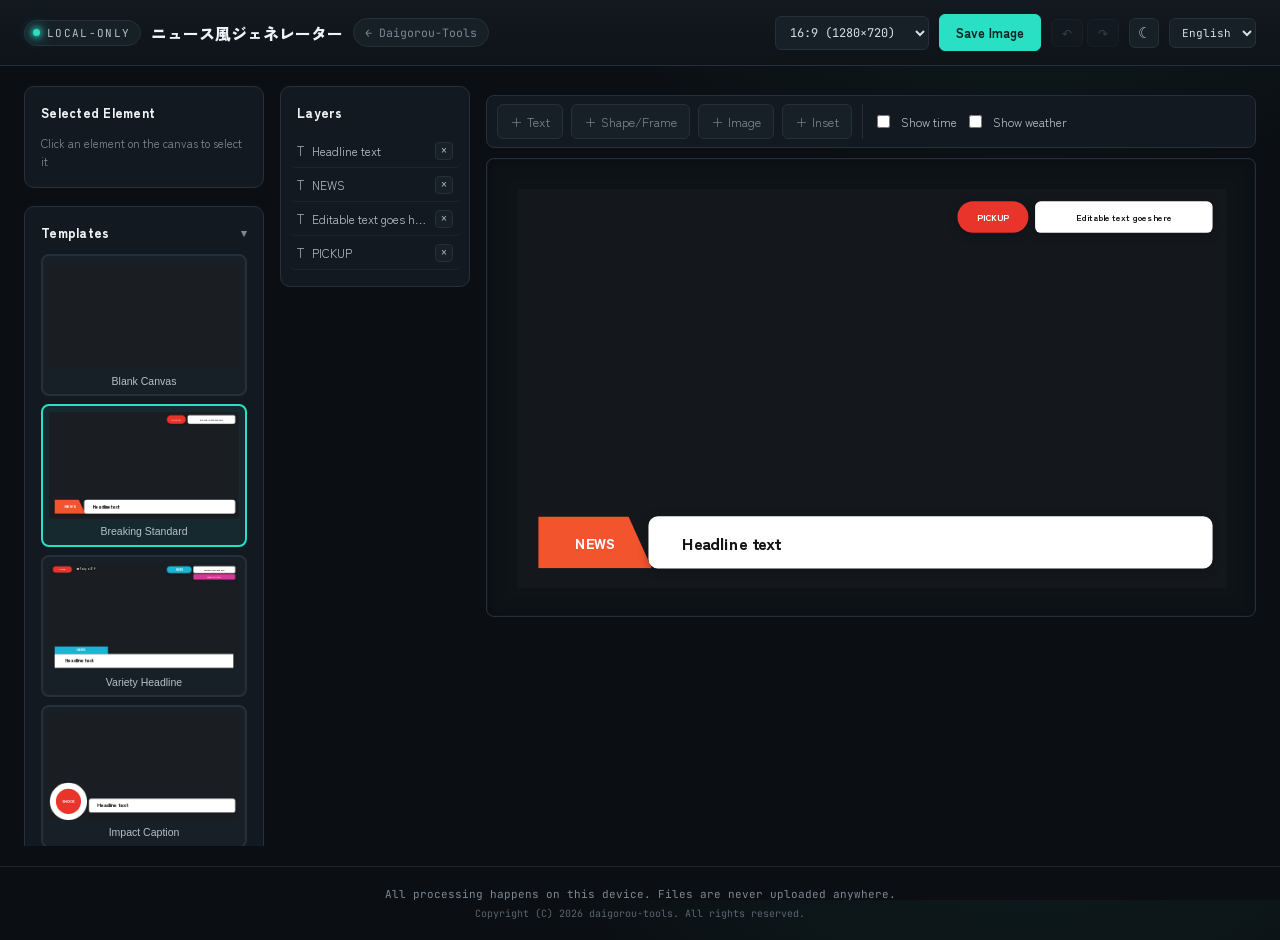
==== index.html @ 581f477f "Add files via upload" ====
<!DOCTYPE html>
<html lang="ja">
<head>
<meta charset="UTF-8">
<meta name="viewport" content="width=device-width, initial-scale=1.0">
<title data-i18n="page_title">ニュース風ジェネレーター — NewsGen</title>
<link rel="icon" type="image/png" href="favicon.png">
<script>
  (function(){
    try{
      var t = localStorage.getItem('newsgen-theme');
      document.documentElement.setAttribute('data-theme', (t === 'light') ? 'light' : 'dark');
    }catch(e){}
  })();
</script>
<link rel="preconnect" href="https://fonts.googleapis.com">
<link rel="preconnect" href="https://fonts.gstatic.com" crossorigin>
<link href="https://fonts.googleapis.com/css2?family=JetBrains+Mono:wght@400;500;700;900&family=Zen+Kaku+Gothic+New:wght@400;500;700;900&family=Noto+Serif+JP:wght@400;700;900&family=Noto+Sans+JP:wght@400;500;700;900&family=M+PLUS+1p:wght@400;700;900&family=M+PLUS+Rounded+1c:wght@400;700;900&family=Zen+Maru+Gothic:wght@400;700;900&family=BIZ+UDPGothic:wght@400;700&family=Kosugi+Maru&family=Kiwi+Maru:wght@400;500&family=Zen+Old+Mincho:wght@400;700;900&family=Zen+Antique&family=Klee+One:wght@400;600&family=Yuji+Syuku&family=Dela+Gothic+One&family=RocknRoll+One&family=Reggae+One&family=Rampart+One&family=Stick&family=Potta+One&family=Mochiy+Pop+One&family=Hachi+Maru+Pop&family=Darumadrop+One&family=Yusei+Magic&family=Yomogi&family=Train+One&family=DotGothic16&display=swap" rel="stylesheet">
<link rel="stylesheet" href="style.css">
</head>
<body>

<header class="topbar">
  <div class="brand">
    <span class="local-badge" data-i18n="local_badge">local-only</span>
    <span class="brand-name">ニュース風ジェネレーター</span>
    <a href="https://daigorou-addon.github.io/daigorou-tools/" class="back-link" data-i18n="back_to_top">← Daigorou-Tools</a>
  </div>
  <div class="toolbar">
    <select id="ratioSelect" class="ratio-select">
      <option value="16:9">16:9 (1280×720)</option>
      <option value="1:1">1:1 (1080×1080)</option>
      <option value="4:5">4:5 (1080×1350)</option>
      <option value="9:16">9:16 (1080×1920)</option>
    </select>
    <button id="downloadBtn" class="primary" data-i18n="download_btn">画像を保存</button>
    <div class="history-btns">
      <button id="undoBtn" class="ghost small" data-i18n-title="undo_title" title="元に戻す">↶</button>
      <button id="redoBtn" class="ghost small" data-i18n-title="redo_title" title="やり直す">↷</button>
    </div>
    <button id="themeToggleBtn" class="theme-toggle" data-i18n-title="theme_toggle_title" title="表示テーマを切り替え">☀</button>
    <select id="langSelect" class="lang-select">
      <option value="ja">日本語</option>
      <option value="en">English</option>
      <option value="ko">한국어</option>
      <option value="zh-CN">简体中文</option>
      <option value="zh-TW">繁體中文</option>
      <option value="es">Español</option>
    </select>
  </div>
</header>

<main>
  <aside class="col-tools" id="propPanel">

    <section class="panel-block props-block">
      <h2 data-i18n="prop_heading">選択中の要素</h2>
      <div id="propEmpty" class="hint" data-i18n="prop_empty">キャンバス上の要素をクリックして選択してください</div>

      <div id="propText" class="prop-group" style="display:none;">
        <div class="field">
          <label data-i18n="prop_font">フォント</label>
          <select id="propFontFamily">
            <option value="sans" data-i18n="font_sans">ゴシック</option>
            <option value="serif" data-i18n="font_serif">明朝</option>
            <option value="mono" data-i18n="font_mono">モノスペース</option>
            <option value="notosans">Noto Sans JP</option>
            <option value="mplus1p">M PLUS 1p</option>
            <option value="mplusround">M PLUS Rounded 1c（丸ゴシック）</option>
            <option value="zenmaru">Zen 丸ゴシック</option>
            <option value="bizudp">BIZ UDPゴシック</option>
            <option value="kosugimaru">小杉丸ゴシック</option>
            <option value="kiwimaru">キウイ丸</option>
            <option value="zenoldmin">Zen オールド明朝</option>
            <option value="zenantique">Zen アンティーク</option>
            <option value="kleeone">クレー One（手書き風）</option>
            <option value="yujisyuku">游字 粛（筆書体）</option>
            <option value="dela">デラゴシック One（極太）</option>
            <option value="rocknroll">ロックンロール One</option>
            <option value="reggae">レゲエ One</option>
            <option value="rampart">ランパート One（立体）</option>
            <option value="stick">スティック（ロボット風）</option>
            <option value="potta">ポッタ One（ポップ）</option>
            <option value="mochiy">モーチィ ポップ One</option>
            <option value="hachimaru">はちまるポップ</option>
            <option value="darumadrop">だるまドロップ One</option>
            <option value="yusei">油性マジック</option>
            <option value="yomogi">よもぎ（手書き）</option>
            <option value="trainone">トレイン One</option>
            <option value="dotgothic">ドットゴシック16</option>
          </select>
        </div>
        <div class="row2">
          <div class="field">
            <label data-i18n="prop_size">文字サイズ</label>
            <input type="number" id="propFontSize" min="8" max="300" step="1">
          </div>
          <div class="field">
            <label data-i18n="prop_weight">太さ</label>
            <select id="propWeight">
              <option value="400" data-i18n="weight_normal">標準</option>
              <option value="700" data-i18n="weight_bold">太字</option>
              <option value="900" data-i18n="weight_black">極太</option>
            </select>
          </div>
        </div>
        <div class="row2">
          <div class="field">
            <label data-i18n="prop_color">文字色</label>
            <input type="color" id="propColor">
          </div>
          <div class="field">
            <label data-i18n="prop_align">配置</label>
            <select id="propAlign">
              <option value="left" data-i18n="align_left">左</option>
              <option value="center" data-i18n="align_center">中央</option>
              <option value="right" data-i18n="align_right">右</option>
            </select>
          </div>
        </div>
        <div class="field">
          <label data-i18n="prop_frame_shape">枠の形</label>
          <select id="propFrameShape">
            <option value="none" data-i18n="frame_none">なし</option>
            <option value="rect" data-i18n="frame_rect">四角</option>
            <option value="rounded" data-i18n="frame_rounded">角丸</option>
            <option value="pill" data-i18n="frame_pill">ピル型</option>
            <option value="circle" data-i18n="frame_circle">丸（円形）</option>
            <option value="parallelogram-right" data-i18n="frame_para_r">平行四辺形（右）</option>
            <option value="parallelogram-left" data-i18n="frame_para_l">平行四辺形（左）</option>
            <option value="diagonal" data-i18n="frame_diagonal">両斜めカット</option>
            <option value="ribbon" data-i18n="frame_ribbon">リボン（旗型）</option>
            <option value="underline" data-i18n="frame_underline">下線バー</option>
          </select>
        </div>
        <div class="row2">
          <div class="field">
            <label data-i18n="prop_frame_color">枠の色</label>
            <input type="color" id="propFrameColor">
          </div>
          <div class="field">
            <label data-i18n="prop_frame_opacity">不透明度</label>
            <input type="range" id="propFrameOpacity" min="0" max="100" step="1">
          </div>
        </div>
        <label class="checkbox-row">
          <input type="checkbox" id="propBorder">
          <span data-i18n="prop_border">外枠線をつける</span>
        </label>
        <div class="row2">
          <div class="field" id="propBorderColorField">
            <label data-i18n="prop_border_color">外枠線の色</label>
            <input type="color" id="propBorderColor" value="#141414">
          </div>
          <div class="field" id="propBorderWidthField">
            <label data-i18n="prop_border_width">外枠線の太さ</label>
            <input type="range" id="propBorderWidth" min="1" max="30" step="1" value="4">
          </div>
        </div>
        <label class="checkbox-row">
          <input type="checkbox" id="propOutline">
          <span data-i18n="prop_outline">文字に縁取り（字幕風）</span>
        </label>
      </div>

      <div id="propImage" class="prop-group" style="display:none;">
        <div class="add-row">
          <button class="ghost small" id="propImgFront" data-i18n="prop_bring_front">前面へ</button>
          <button class="ghost small" id="propImgBack" data-i18n="prop_send_back">背面へ</button>
        </div>
      </div>

      <div id="propWipe" class="prop-group" style="display:none;">
        <div class="field">
          <label data-i18n="prop_wipe_shape">ワイプの形</label>
          <select id="propWipeShape">
            <option value="circle" data-i18n="wipe_circle">◯ 丸</option>
            <option value="square" data-i18n="wipe_square">□ 四角</option>
          </select>
        </div>
        <div class="row2">
          <div class="field">
            <label data-i18n="prop_frame_color">枠の色</label>
            <input type="color" id="propWipeColor" value="#ffffff">
          </div>
          <div class="field">
            <label data-i18n="prop_border_width">枠の太さ</label>
            <input type="range" id="propWipeWidth" min="0" max="30" step="1" value="3">
          </div>
        </div>
        <p class="hint" data-i18n="wipe_hint">画像をドラッグ&ドロップで挿入。挿入後はドラッグで中の画像を移動できます</p>
      </div>

      <button class="ghost small danger" id="propDeleteBtn" style="display:none;" data-i18n="prop_delete">この要素を削除</button>
    </section>

    <section class="panel-block">
      <h2 class="panel-h2" data-collapse-target="tplBody"><span data-i18n="tpl_heading">テンプレート</span><span class="chev">▾</span></h2>
      <div class="panel-body" id="tplBody">
      <div class="template-grid" id="templateGrid"></div>
      </div>
    </section>

  </aside>

  <aside class="col-props">
    <section class="panel-block layers-block">
      <h2 data-i18n="layers_heading">レイヤー</h2>
      <div class="layer-list" id="layerList"></div>
      <p class="hint" id="layerEmpty" data-i18n="layers_empty">要素を追加するとここに表示されます</p>
    </section>
  </aside>

  <div class="stage-area">
    <div class="canvas-col">
      <div class="add-bar">
        <button class="ghost" id="addTextBtn" data-i18n="add_text_btn">＋ テキスト</button>
        <button class="ghost" id="addFrameBtn" data-i18n="add_frame_btn">＋ 図形/枠</button>
        <button class="ghost" id="addImageBtn" data-i18n="add_image_btn">＋ 画像</button>
        <button class="ghost" id="addWipeBtn" data-i18n="add_wipe_btn">＋ ワイプ</button>
        <input type="file" id="fileInput" accept="image/*" style="display:none;">
        <span class="add-bar-sep"></span>
        <label class="checkbox-row inline">
          <input type="checkbox" id="toggleTime">
          <span data-i18n="toggle_time">時刻を表示</span>
        </label>
        <label class="checkbox-row inline">
          <input type="checkbox" id="toggleWeather">
          <span data-i18n="toggle_weather">天気を表示</span>
        </label>
      </div>
      <div class="stage-wrap" id="stageWrap">
        <div class="stage" id="stage"></div>
        <div class="selection-overlay" id="selectionOverlay">
          <div class="sel-frame" id="selFrame" style="display:none;">
            <div class="resize-handle nw" data-handle="nw"></div>
            <div class="resize-handle ne" data-handle="ne"></div>
            <div class="resize-handle sw" data-handle="sw"></div>
            <div class="resize-handle se" data-handle="se"></div>
            <div class="delete-handle" id="selDeleteHandle" data-i18n-title="prop_delete" title="この要素を削除">×</div>
            <div class="move-handle" id="selMoveHandle" data-i18n-title="prop_move_frame" title="枠を移動">✥</div>
          </div>
        </div>
      </div>
    </div>
  </div>
</main>

<a id="dlLink" class="dl" download></a>
<footer>
  <div data-i18n="footer_privacy_note">すべての処理はこの端末内で行われます。ファイルはどこにも送信されません。</div>
  <div class="footer-copyright">Copyright (C) 2026 daigorou-tools. All rights reserved.</div>
</footer>

<script src="i18n.js"></script>
<script src="script.js"></script>
</body>
</html>
---- style.css ----
/* ===================================================================
   ニュース風ジェネレーター (NewsGen)
=================================================================== */

:root{
  --dark:#0b0f13; --dark-2:#0e1318; --panel:#131920; --panel-2:#171f27;
  --raised:#1c242c; --paper:#eef3f6; --ink:#d7dee4; --ink-dim:#b7c1c9;
  --muted:#7c8894; --line:#26303a; --line-soft:#1c242c;
  --accent:#29e0c4; --accent-2:#12a894; --accent-ink:#04241f; --danger:#e05a3a;
  --mono:"JetBrains Mono","SFMono-Regular",Consolas,monospace;
  --sans:"Zen Kaku Gothic New","Hiragino Sans","Noto Sans JP",sans-serif;
  --serif:"Noto Serif JP",serif;
}
html[data-theme="dark"]{
  --dark:#0b0f13; --dark-2:#0e1318; --panel:#131920; --panel-2:#171f27;
  --raised:#1c242c; --paper:#eef3f6; --ink:#d7dee4; --ink-dim:#b7c1c9;
  --muted:#7c8894; --line:#26303a; --line-soft:#1c242c;
  --accent:#29e0c4; --accent-2:#12a894; --accent-ink:#04241f; --danger:#e05a3a;
}
html[data-theme="light"]{
  --dark:#ffffff; --dark-2:#f3f5f6; --panel:#ffffff; --panel-2:#f1f3f4;
  --raised:#e7eaec; --paper:#12181f; --ink:#222a33; --ink-dim:#4c5866;
  --muted:#828d99; --line:#dbe0e3; --line-soft:#e9ecee;
  --accent:#0f9c8c; --accent-2:#0c7c70; --accent-ink:#ffffff; --danger:#c8442a;
}

*{box-sizing:border-box;}
html,body{margin:0;padding:0;height:100%;}
body{
  background:
    radial-gradient(ellipse 800px 460px at 80% -10%, rgba(41,224,196,.07), transparent 60%),
    var(--dark);
  color:var(--ink);
  font-family:var(--sans);
  min-height:100vh;
  display:flex;
  flex-direction:column;
}

/* ---------- ヘッダー ---------- */
.topbar{
  display:flex; align-items:center; justify-content:space-between; gap:20px;
  padding:14px 24px;
  border-bottom:1px solid var(--line);
  background:linear-gradient(180deg, var(--panel), var(--dark-2));
  flex-wrap:wrap;
}
.brand{display:flex;align-items:center;gap:10px;}
.back-link{
  font-family:var(--mono); font-size:11.5px; color:var(--muted);
  border:1px solid var(--line); background:var(--panel-2);
  padding:6px 11px; border-radius:20px; text-decoration:none;
  transition:border-color .15s, color .15s; white-space:nowrap;
}
.back-link:hover{ border-color:var(--accent); color:var(--accent); }
.brand-name{ font-weight:900; font-size:16px; color:var(--paper); }
.local-badge{
  position:relative; display:inline-flex; align-items:center; gap:7px;
  font-family:var(--mono); font-size:11px; letter-spacing:.12em; text-transform:uppercase;
  color:var(--ink-dim); border:1px solid var(--line); background:var(--panel-2);
  padding:5px 10px 5px 8px; border-radius:20px; white-space:nowrap;
}
.local-badge::before{
  content:""; width:7px; height:7px; border-radius:50%; background:var(--accent);
  box-shadow:0 0 6px 1px rgba(41,224,196,.9), 0 0 14px 3px rgba(41,224,196,.4);
  animation:nf-pulse 2.6s ease-in-out infinite;
}
@keyframes nf-pulse{ 0%,100%{opacity:1;} 50%{opacity:.45;} }
@media (prefers-reduced-motion: reduce){ .local-badge::before{ animation:none; } }

.toolbar{ display:flex; align-items:center; gap:10px; flex-wrap:wrap; }
select, input[type=text], input[type=number], input[type=color], textarea{
  font-family:var(--sans); font-size:13px;
  background:var(--panel-2); color:var(--ink);
  border:1px solid var(--line); border-radius:6px; padding:7px 10px;
}
input[type=range]{ width:100%; accent-color:var(--accent); }
select:focus, input:focus, textarea:focus{ outline:2px solid var(--accent); outline-offset:1px; }
.ratio-select{ font-family:var(--mono); font-size:12px; }
.lang-select{ font-family:var(--mono); font-size:11px; padding:6px 8px; }
.theme-toggle{
  width:30px; height:30px; flex:0 0 auto;
  display:flex; align-items:center; justify-content:center;
  border:1px solid var(--line); border-radius:6px; background:var(--panel-2);
  color:var(--ink-dim); font-size:15px; line-height:1; cursor:pointer; padding:0;
}
.theme-toggle:hover{ border-color:var(--accent); color:var(--ink); }
button.primary{
  font-family:var(--sans); font-weight:700; font-size:13px;
  color:var(--accent-ink); background:var(--accent); border:1px solid var(--accent);
  border-radius:6px; padding:8px 16px; cursor:pointer; transition:opacity .15s; white-space:nowrap;
}
button.primary:hover{ opacity:.88; }
button.ghost{
  font-family:var(--sans); font-size:12.5px; color:var(--muted);
  background:var(--panel-2); border:1px solid var(--line); border-radius:6px;
  padding:7px 12px; cursor:pointer; transition:border-color .15s, color .15s;
}
button.ghost:hover{ border-color:var(--accent); color:var(--ink); }
button.ghost.small{ font-size:11.5px; padding:5px 10px; }
button.ghost.danger:hover{ border-color:var(--danger); color:var(--danger); }

/* ---------- メイン ---------- */
main{
  flex:1; display:flex; gap:16px; padding:20px 24px;
  max-width:1560px; width:100%; margin:0 auto; align-items:flex-start;
}
.sidebar{ width:300px; flex:0 0 300px; display:flex; flex-direction:column; gap:18px; }
.col-tools{
  width:240px; flex:1 1 240px; min-width:180px; max-width:240px;
  display:flex; flex-direction:column; gap:18px;
  max-height:calc(100vh - 140px); overflow-y:auto;
}
.col-props{
  width:190px; flex:1 1 190px; min-width:150px; max-width:190px;
  max-height:calc(100vh - 140px); display:flex; flex-direction:column;
}
.props-block{ height:auto; }
.layers-block{ flex:1; display:flex; flex-direction:column; min-height:0; padding-bottom:10px; }
.layers-block h2{ flex:0 0 auto; }
.panel-block{
  background:var(--panel); border:1px solid var(--line); border-radius:10px; padding:16px;
}
.panel-block h2{ font-size:13px; font-weight:900; color:var(--paper); margin:0 0 12px; letter-spacing:.02em; }
.panel-h2{
  display:flex; align-items:center; justify-content:space-between;
  cursor:pointer; user-select:none;
}
.panel-h2 .chev{ font-size:11px; color:var(--muted); transition:transform .15s; flex:0 0 auto; }
.panel-block.collapsed .panel-h2{ margin-bottom:0; }
.panel-block.collapsed .panel-h2 .chev{ transform:rotate(-90deg); }
.panel-block.collapsed .panel-body{ display:none; }
.field{ margin-bottom:12px; }
.field:last-child{ margin-bottom:0; }
.field label{ display:block; font-size:11.5px; color:var(--muted); margin-bottom:5px; font-family:var(--mono); }
.field input, .field textarea, .field select{ width:100%; resize:vertical; }
.field input[type=color]{ height:36px; padding:2px; cursor:pointer; }
.row2{ display:grid; grid-template-columns:1fr 1fr; gap:10px; }
.hint{ font-size:11.5px; color:var(--muted); line-height:1.6; margin:6px 0 0; }
.layer-list{
  overflow-y:auto; flex:1; min-height:0;
  margin:0 -16px; padding:0 8px;
}
.layer-row{
  display:flex; align-items:center; gap:8px;
  padding:7px 8px; font-size:12px; color:var(--ink-dim);
  cursor:grab; border-bottom:1px solid var(--line-soft);
  border-radius:6px;
  transition:background .1s, color .1s;
}
.layer-row:hover{ background:var(--raised); color:var(--ink); }
.layer-row.selected{ background:rgba(41,224,196,.15); color:var(--paper); font-weight:700; }
.layer-row.dragging-row{ opacity:.4; }
.layer-row.drop-target{ box-shadow:inset 0 2px 0 var(--accent); }
.layer-row-icon{ font-size:13px; flex:0 0 auto; opacity:.85; }
.layer-row-label{
  flex:1 1 auto; min-width:0; overflow:hidden; text-overflow:ellipsis; white-space:nowrap;
}
.layer-row-del{
  width:18px; height:18px; flex:0 0 auto;
  display:flex; align-items:center; justify-content:center;
  border:1px solid var(--line); border-radius:4px;
  background:var(--panel-2); color:var(--ink-dim);
  font-size:10px; line-height:1; cursor:pointer;
}
.layer-row-del:hover{ border-color:var(--danger); color:var(--danger); }
.checkbox-row{ display:flex; align-items:center; gap:8px; font-size:12px; color:var(--ink-dim); margin-top:10px; cursor:pointer; }
.checkbox-row input{ width:auto; accent-color:var(--accent); cursor:pointer; }
.add-row{ display:flex; flex-wrap:wrap; gap:8px; }
.add-row button{ flex:1 1 auto; }
.prop-group{ margin-top:12px; padding-top:12px; border-top:1px solid var(--line-soft); }
#propDeleteBtn{ width:100%; margin-top:14px; }

/* ---------- テンプレートギャラリー ---------- */
.template-grid{ display:grid; grid-template-columns:1fr; gap:8px; }
.template-card{
  background:var(--panel-2); border:2px solid var(--line); border-radius:8px; padding:6px;
  cursor:pointer; display:flex; flex-direction:column; align-items:center; gap:6px;
  transition:border-color .15s;
}
.template-card:hover{ border-color:var(--accent); }
.template-card.active{ border-color:var(--accent); background:rgba(41,224,196,.08); }
.template-card canvas{ width:100%; aspect-ratio:16/9; border-radius:4px; display:block; }
.template-card span{ font-size:10.5px; color:var(--ink-dim); text-align:center; line-height:1.3; }

/* ---------- キャンバス（自由編集ステージ） ---------- */
.stage-area{
  flex:3 1 320px; min-width:320px; display:flex; align-items:center; justify-content:center;
  min-height:60vh;
}
.canvas-col{
  display:flex; flex-direction:column; align-items:center; gap:10px;
  max-width:100%; max-height:100%;
}
.add-bar{
  display:flex; align-items:center; gap:8px; flex-wrap:wrap;
  width:100%; padding:8px 10px;
  background:var(--panel); border:1px solid var(--line); border-radius:8px;
}
.add-bar-sep{ width:1px; align-self:stretch; background:var(--line); margin:0 2px; }
.checkbox-row.inline{ margin-top:0; white-space:nowrap; }
.stage-wrap{
  background:var(--dark-2); border:1px solid var(--line); border-radius:8px;
  box-shadow:inset 0 0 0 1px rgba(255,255,255,.02), inset 0 1px 18px rgba(0,0,0,.35);
  padding:0; max-width:100%; max-height:100%;
  overflow:hidden;
  position:relative;
}
.stage{
  position:absolute; top:0; left:0; overflow:visible; background:#14181d;
  transform-origin:top left;
  border-radius:4px;
}
.stage.dragover{ outline:2px dashed var(--accent); outline-offset:-2px; }

.stage-item{
  position:absolute; box-sizing:border-box;
  cursor:move; user-select:none;
  display:flex; overflow:visible;
}
.stage-item.selected{ outline:2px solid var(--accent); outline-offset:1px; }
.stage-item img{ width:100%; height:100%; object-fit:cover; display:block; pointer-events:none; }
.frame-bg{ position:absolute; inset:0; z-index:0; pointer-events:none; filter:drop-shadow(0 3px 9px rgba(0,0,0,.32)); }
.underline-bar{ position:absolute; left:0; right:0; bottom:0; height:10%; z-index:0; display:none; pointer-events:none; }
.stage-item .text-inner{
  position:relative; z-index:1;
  width:100%; height:100%; display:flex; align-items:center;
  white-space:pre-wrap; word-break:break-word; outline:none;
  overflow:hidden;
}
.stage-item .text-inner.outlined{
  -webkit-text-stroke:0.06em #000;
  paint-order:stroke fill;
}
.stage-item.editing{ cursor:text; }
.stage-item.editing .text-inner{ cursor:text; user-select:text; }

.resize-handle{
  position:absolute; width:12px; height:12px; background:var(--accent);
  border:2px solid #fff; border-radius:50%; z-index:20;
  pointer-events:auto;
}
.delete-handle{
  position:absolute; top:-24px; left:50%; transform:translateX(-50%);
  width:22px; height:22px; border-radius:50%;
  background:var(--danger); color:#fff; border:2px solid #fff;
  display:flex; align-items:center; justify-content:center;
  font-size:14px; line-height:1; cursor:pointer; z-index:21;
  pointer-events:auto;
}
.resize-handle.nw{ top:-7px; left:-7px; cursor:nwse-resize; }
.resize-handle.ne{ top:-7px; right:-7px; cursor:nesw-resize; }
.resize-handle.sw{ bottom:-7px; left:-7px; cursor:nesw-resize; }
.resize-handle.se{ bottom:-7px; right:-7px; cursor:nwse-resize; }

/* ---------- ワイプ ---------- */
.wipe-mask{
  position:relative; width:100%; height:100%;
  overflow:hidden; box-sizing:border-box;
  border-style:solid; border-color:#ffffff; border-width:6px;
  background-color:transparent;
  background-image:
    linear-gradient(45deg,rgba(255,255,255,.08) 25%,transparent 25%),
    linear-gradient(-45deg,rgba(255,255,255,.08) 25%,transparent 25%),
    linear-gradient(45deg,transparent 75%,rgba(255,255,255,.08) 75%),
    linear-gradient(-45deg,transparent 75%,rgba(255,255,255,.08) 75%);
  background-size:16px 16px;
  background-position:0 0,0 8px,8px -8px,-8px 0;
}
.wipe-mask.shape-circle{ border-radius:50%; }
.wipe-mask.shape-square{ border-radius:6px; }
.wipe-img{
  position:absolute; left:50%; top:50%;
  max-width:none; pointer-events:none;
  transform:translate(-50%,-50%);
}
.stage-item.grabbing .wipe-mask{ cursor:grabbing; }
.wipe-mask{ cursor:grab; }
.move-handle{
  position:absolute; top:-24px; left:-24px;
  width:22px; height:22px; border-radius:50%;
  background:var(--accent); color:var(--accent-ink); border:2px solid #fff;
  display:flex; align-items:center; justify-content:center;
  font-size:12px; line-height:1; cursor:move; z-index:21;
  pointer-events:auto;
}

/* ---------- 選択ハンドル用オーバーレイ（常に最前面） ---------- */
.selection-overlay{
  position:absolute; top:0; left:0;
  transform-origin:top left;
  pointer-events:none;
  z-index:1000;
}
.sel-frame{ position:absolute; box-sizing:border-box; pointer-events:none; }

.history-btns{ display:flex; gap:4px; }
.history-btns button{ width:32px; font-size:15px; padding:5px 0; }
.history-btns button:disabled{ opacity:.35; cursor:not-allowed; }
.history-btns button:disabled:hover{ border-color:var(--line); color:var(--muted); }

@media (max-width:850px){
  main{ flex-direction:column; }
  .stage-area{ order:-1; width:100%; min-height:0; min-width:0; }
  .col-tools, .col-props{ width:100%; max-width:none; min-width:0; flex:none; max-height:none; }
}

@media (max-width:640px){
  .topbar{ padding:10px 14px; }
  .toolbar{ gap:6px; }
  main{ padding:14px 12px; gap:12px; }
  .add-bar{ gap:6px; padding:6px 8px; }
}

.dl{ display:none; }
footer{
  text-align:center; color:var(--muted); font-size:11px; font-family:var(--mono);
  padding:20px; border-top:1px solid var(--line-soft);
}
.footer-copyright{ margin-top:6px; opacity:.7; font-size:10px; }
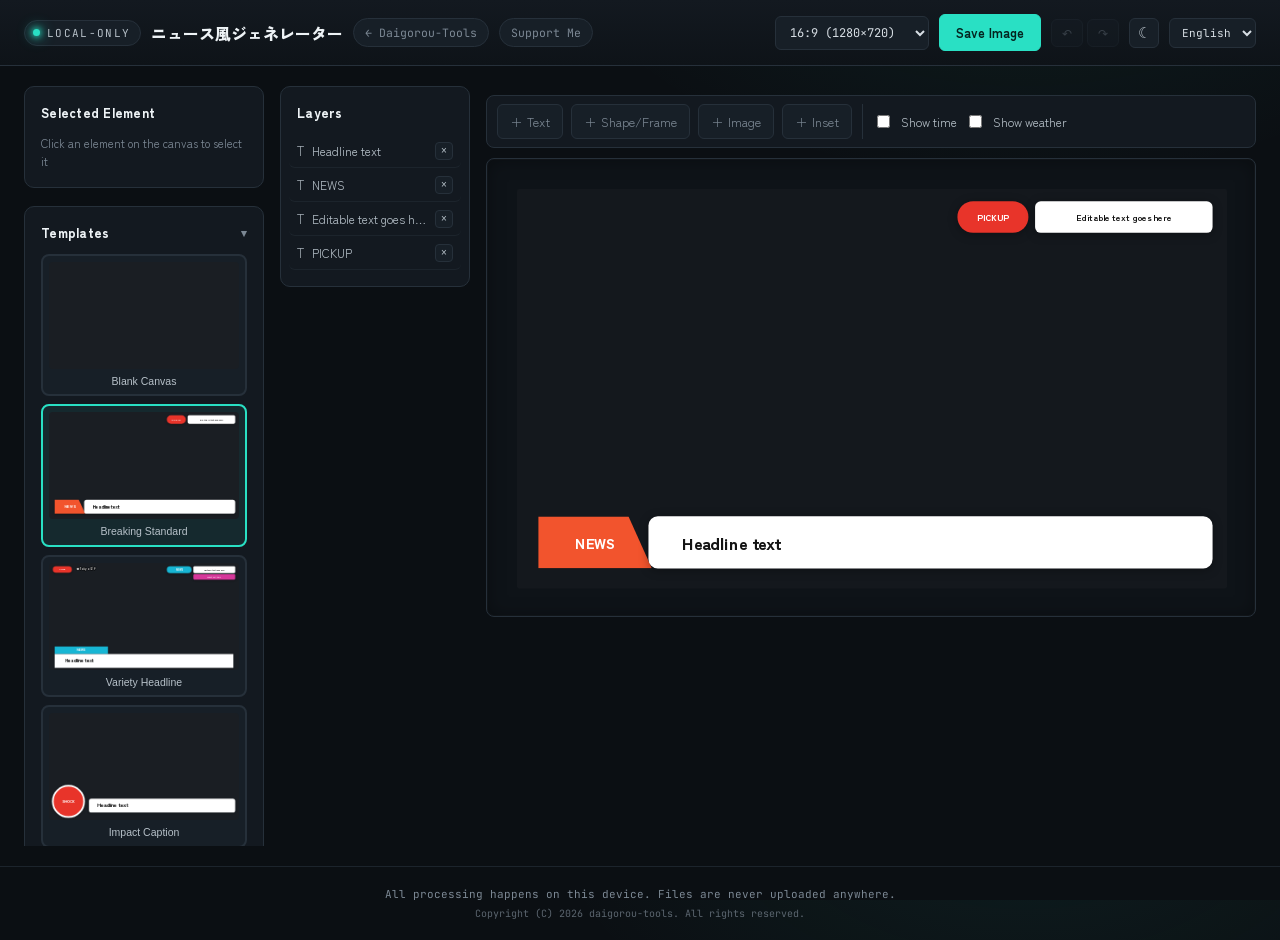
==== commit 374568ac: "Add files via upload" ====
--- a/index.html
+++ b/index.html
@@ -1,258 +1 @@
-<!DOCTYPE html>
-<html lang="ja">
-<head>
-<meta charset="UTF-8">
-<meta name="viewport" content="width=device-width, initial-scale=1.0">
-<title data-i18n="page_title">ニュース風ジェネレーター — NewsGen</title>
-<link rel="icon" type="image/png" href="favicon.png">
-<script>
-  (function(){
-    try{
-      var t = localStorage.getItem('newsgen-theme');
-      document.documentElement.setAttribute('data-theme', (t === 'light') ? 'light' : 'dark');
-    }catch(e){}
-  })();
-</script>
-<link rel="preconnect" href="https://fonts.googleapis.com">
-<link rel="preconnect" href="https://fonts.gstatic.com" crossorigin>
-<link href="https://fonts.googleapis.com/css2?family=JetBrains+Mono:wght@400;500;700;900&family=Zen+Kaku+Gothic+New:wght@400;500;700;900&family=Noto+Serif+JP:wght@400;700;900&family=Noto+Sans+JP:wght@400;500;700;900&family=M+PLUS+1p:wght@400;700;900&family=M+PLUS+Rounded+1c:wght@400;700;900&family=Zen+Maru+Gothic:wght@400;700;900&family=BIZ+UDPGothic:wght@400;700&family=Kosugi+Maru&family=Kiwi+Maru:wght@400;500&family=Zen+Old+Mincho:wght@400;700;900&family=Zen+Antique&family=Klee+One:wght@400;600&family=Yuji+Syuku&family=Dela+Gothic+One&family=RocknRoll+One&family=Reggae+One&family=Rampart+One&family=Stick&family=Potta+One&family=Mochiy+Pop+One&family=Hachi+Maru+Pop&family=Darumadrop+One&family=Yusei+Magic&family=Yomogi&family=Train+One&family=DotGothic16&display=swap" rel="stylesheet">
-<link rel="stylesheet" href="style.css">
-</head>
-<body>
-
-<header class="topbar">
-  <div class="brand">
-    <span class="local-badge" data-i18n="local_badge">local-only</span>
-    <span class="brand-name">ニュース風ジェネレーター</span>
-    <a href="https://daigorou-addon.github.io/daigorou-tools/" class="back-link" data-i18n="back_to_top">← Daigorou-Tools</a>
-  </div>
-  <div class="toolbar">
-    <select id="ratioSelect" class="ratio-select">
-      <option value="16:9">16:9 (1280×720)</option>
-      <option value="1:1">1:1 (1080×1080)</option>
-      <option value="4:5">4:5 (1080×1350)</option>
-      <option value="9:16">9:16 (1080×1920)</option>
-    </select>
-    <button id="downloadBtn" class="primary" data-i18n="download_btn">画像を保存</button>
-    <div class="history-btns">
-      <button id="undoBtn" class="ghost small" data-i18n-title="undo_title" title="元に戻す">↶</button>
-      <button id="redoBtn" class="ghost small" data-i18n-title="redo_title" title="やり直す">↷</button>
-    </div>
-    <button id="themeToggleBtn" class="theme-toggle" data-i18n-title="theme_toggle_title" title="表示テーマを切り替え">☀</button>
-    <select id="langSelect" class="lang-select">
-      <option value="ja">日本語</option>
-      <option value="en">English</option>
-      <option value="ko">한국어</option>
-      <option value="zh-CN">简体中文</option>
-      <option value="zh-TW">繁體中文</option>
-      <option value="es">Español</option>
-    </select>
-  </div>
-</header>
-
-<main>
-  <aside class="col-tools" id="propPanel">
-
-    <section class="panel-block props-block">
-      <h2 data-i18n="prop_heading">選択中の要素</h2>
-      <div id="propEmpty" class="hint" data-i18n="prop_empty">キャンバス上の要素をクリックして選択してください</div>
-
-      <div id="propText" class="prop-group" style="display:none;">
-        <div class="field">
-          <label data-i18n="prop_font">フォント</label>
-          <select id="propFontFamily">
-            <option value="sans" data-i18n="font_sans">ゴシック</option>
-            <option value="serif" data-i18n="font_serif">明朝</option>
-            <option value="mono" data-i18n="font_mono">モノスペース</option>
-            <option value="notosans">Noto Sans JP</option>
-            <option value="mplus1p">M PLUS 1p</option>
-            <option value="mplusround">M PLUS Rounded 1c（丸ゴシック）</option>
-            <option value="zenmaru">Zen 丸ゴシック</option>
-            <option value="bizudp">BIZ UDPゴシック</option>
-            <option value="kosugimaru">小杉丸ゴシック</option>
-            <option value="kiwimaru">キウイ丸</option>
-            <option value="zenoldmin">Zen オールド明朝</option>
-            <option value="zenantique">Zen アンティーク</option>
-            <option value="kleeone">クレー One（手書き風）</option>
-            <option value="yujisyuku">游字 粛（筆書体）</option>
-            <option value="dela">デラゴシック One（極太）</option>
-            <option value="rocknroll">ロックンロール One</option>
-            <option value="reggae">レゲエ One</option>
-            <option value="rampart">ランパート One（立体）</option>
-            <option value="stick">スティック（ロボット風）</option>
-            <option value="potta">ポッタ One（ポップ）</option>
-            <option value="mochiy">モーチィ ポップ One</option>
-            <option value="hachimaru">はちまるポップ</option>
-            <option value="darumadrop">だるまドロップ One</option>
-            <option value="yusei">油性マジック</option>
-            <option value="yomogi">よもぎ（手書き）</option>
-            <option value="trainone">トレイン One</option>
-            <option value="dotgothic">ドットゴシック16</option>
-          </select>
-        </div>
-        <div class="row2">
-          <div class="field">
-            <label data-i18n="prop_size">文字サイズ</label>
-            <input type="number" id="propFontSize" min="8" max="300" step="1">
-          </div>
-          <div class="field">
-            <label data-i18n="prop_weight">太さ</label>
-            <select id="propWeight">
-              <option value="400" data-i18n="weight_normal">標準</option>
-              <option value="700" data-i18n="weight_bold">太字</option>
-              <option value="900" data-i18n="weight_black">極太</option>
-            </select>
-          </div>
-        </div>
-        <div class="row2">
-          <div class="field">
-            <label data-i18n="prop_color">文字色</label>
-            <input type="color" id="propColor">
-          </div>
-          <div class="field">
-            <label data-i18n="prop_align">配置</label>
-            <select id="propAlign">
-              <option value="left" data-i18n="align_left">左</option>
-              <option value="center" data-i18n="align_center">中央</option>
-              <option value="right" data-i18n="align_right">右</option>
-            </select>
-          </div>
-        </div>
-        <div class="field">
-          <label data-i18n="prop_frame_shape">枠の形</label>
-          <select id="propFrameShape">
-            <option value="none" data-i18n="frame_none">なし</option>
-            <option value="rect" data-i18n="frame_rect">四角</option>
-            <option value="rounded" data-i18n="frame_rounded">角丸</option>
-            <option value="pill" data-i18n="frame_pill">ピル型</option>
-            <option value="circle" data-i18n="frame_circle">丸（円形）</option>
-            <option value="parallelogram-right" data-i18n="frame_para_r">平行四辺形（右）</option>
-            <option value="parallelogram-left" data-i18n="frame_para_l">平行四辺形（左）</option>
-            <option value="diagonal" data-i18n="frame_diagonal">両斜めカット</option>
-            <option value="ribbon" data-i18n="frame_ribbon">リボン（旗型）</option>
-            <option value="underline" data-i18n="frame_underline">下線バー</option>
-          </select>
-        </div>
-        <div class="row2">
-          <div class="field">
-            <label data-i18n="prop_frame_color">枠の色</label>
-            <input type="color" id="propFrameColor">
-          </div>
-          <div class="field">
-            <label data-i18n="prop_frame_opacity">不透明度</label>
-            <input type="range" id="propFrameOpacity" min="0" max="100" step="1">
-          </div>
-        </div>
-        <label class="checkbox-row">
-          <input type="checkbox" id="propBorder">
-          <span data-i18n="prop_border">外枠線をつける</span>
-        </label>
-        <div class="row2">
-          <div class="field" id="propBorderColorField">
-            <label data-i18n="prop_border_color">外枠線の色</label>
-            <input type="color" id="propBorderColor" value="#141414">
-          </div>
-          <div class="field" id="propBorderWidthField">
-            <label data-i18n="prop_border_width">外枠線の太さ</label>
-            <input type="range" id="propBorderWidth" min="1" max="30" step="1" value="4">
-          </div>
-        </div>
-        <label class="checkbox-row">
-          <input type="checkbox" id="propOutline">
-          <span data-i18n="prop_outline">文字に縁取り（字幕風）</span>
-        </label>
-      </div>
-
-      <div id="propImage" class="prop-group" style="display:none;">
-        <div class="add-row">
-          <button class="ghost small" id="propImgFront" data-i18n="prop_bring_front">前面へ</button>
-          <button class="ghost small" id="propImgBack" data-i18n="prop_send_back">背面へ</button>
-        </div>
-      </div>
-
-      <div id="propWipe" class="prop-group" style="display:none;">
-        <div class="field">
-          <label data-i18n="prop_wipe_shape">ワイプの形</label>
-          <select id="propWipeShape">
-            <option value="circle" data-i18n="wipe_circle">◯ 丸</option>
-            <option value="square" data-i18n="wipe_square">□ 四角</option>
-          </select>
-        </div>
-        <div class="row2">
-          <div class="field">
-            <label data-i18n="prop_frame_color">枠の色</label>
-            <input type="color" id="propWipeColor" value="#ffffff">
-          </div>
-          <div class="field">
-            <label data-i18n="prop_border_width">枠の太さ</label>
-            <input type="range" id="propWipeWidth" min="0" max="30" step="1" value="3">
-          </div>
-        </div>
-        <p class="hint" data-i18n="wipe_hint">画像をドラッグ&ドロップで挿入。挿入後はドラッグで中の画像を移動できます</p>
-      </div>
-
-      <button class="ghost small danger" id="propDeleteBtn" style="display:none;" data-i18n="prop_delete">この要素を削除</button>
-    </section>
-
-    <section class="panel-block">
-      <h2 class="panel-h2" data-collapse-target="tplBody"><span data-i18n="tpl_heading">テンプレート</span><span class="chev">▾</span></h2>
-      <div class="panel-body" id="tplBody">
-      <div class="template-grid" id="templateGrid"></div>
-      </div>
-    </section>
-
-  </aside>
-
-  <aside class="col-props">
-    <section class="panel-block layers-block">
-      <h2 data-i18n="layers_heading">レイヤー</h2>
-      <div class="layer-list" id="layerList"></div>
-      <p class="hint" id="layerEmpty" data-i18n="layers_empty">要素を追加するとここに表示されます</p>
-    </section>
-  </aside>
-
-  <div class="stage-area">
-    <div class="canvas-col">
-      <div class="add-bar">
-        <button class="ghost" id="addTextBtn" data-i18n="add_text_btn">＋ テキスト</button>
-        <button class="ghost" id="addFrameBtn" data-i18n="add_frame_btn">＋ 図形/枠</button>
-        <button class="ghost" id="addImageBtn" data-i18n="add_image_btn">＋ 画像</button>
-        <button class="ghost" id="addWipeBtn" data-i18n="add_wipe_btn">＋ ワイプ</button>
-        <input type="file" id="fileInput" accept="image/*" style="display:none;">
-        <span class="add-bar-sep"></span>
-        <label class="checkbox-row inline">
-          <input type="checkbox" id="toggleTime">
-          <span data-i18n="toggle_time">時刻を表示</span>
-        </label>
-        <label class="checkbox-row inline">
-          <input type="checkbox" id="toggleWeather">
-          <span data-i18n="toggle_weather">天気を表示</span>
-        </label>
-      </div>
-      <div class="stage-wrap" id="stageWrap">
-        <div class="stage" id="stage"></div>
-        <div class="selection-overlay" id="selectionOverlay">
-          <div class="sel-frame" id="selFrame" style="display:none;">
-            <div class="resize-handle nw" data-handle="nw"></div>
-            <div class="resize-handle ne" data-handle="ne"></div>
-            <div class="resize-handle sw" data-handle="sw"></div>
-            <div class="resize-handle se" data-handle="se"></div>
-            <div class="delete-handle" id="selDeleteHandle" data-i18n-title="prop_delete" title="この要素を削除">×</div>
-            <div class="move-handle" id="selMoveHandle" data-i18n-title="prop_move_frame" title="枠を移動">✥</div>
-          </div>
-        </div>
-      </div>
-    </div>
-  </div>
-</main>
-
-<a id="dlLink" class="dl" download></a>
-<footer>
-  <div data-i18n="footer_privacy_note">すべての処理はこの端末内で行われます。ファイルはどこにも送信されません。</div>
-  <div class="footer-copyright">Copyright (C) 2026 daigorou-tools. All rights reserved.</div>
-</footer>
-
-<script src="i18n.js"></script>
-<script src="script.js"></script>
-</body>
-</html>
+<!DOCTYPE html><html lang="ja"><head><meta charset="UTF-8"><meta name="viewport" content="width=device-width,initial-scale=1"><title data-i18n="page_title">ニュース風ジェネレーター — NewsGen</title><link rel="icon" type="image/png" href="favicon.png"><script>!function(){try{var t=localStorage.getItem("newsgen-theme");document.documentElement.setAttribute("data-theme","light"===t?"light":"dark")}catch(t){}}()</script><link rel="preconnect" href="https://fonts.googleapis.com"><link rel="preconnect" href="https://fonts.gstatic.com" crossorigin><link href="https://fonts.googleapis.com/css2?family=JetBrains+Mono:wght@400;500;700;900&family=Zen+Kaku+Gothic+New:wght@400;500;700;900&family=Noto+Serif+JP:wght@400;700;900&family=Noto+Sans+JP:wght@400;500;700;900&family=M+PLUS+1p:wght@400;700;900&family=M+PLUS+Rounded+1c:wght@400;700;900&family=Zen+Maru+Gothic:wght@400;700;900&family=BIZ+UDPGothic:wght@400;700&family=Kosugi+Maru&family=Kiwi+Maru:wght@400;500&family=Zen+Old+Mincho:wght@400;700;900&family=Zen+Antique&family=Klee+One:wght@400;600&family=Yuji+Syuku&family=Dela+Gothic+One&family=RocknRoll+One&family=Reggae+One&family=Rampart+One&family=Stick&family=Potta+One&family=Mochiy+Pop+One&family=Hachi+Maru+Pop&family=Darumadrop+One&family=Yusei+Magic&family=Yomogi&family=Train+One&family=DotGothic16&display=swap" rel="stylesheet"><link rel="stylesheet" href="style.css"></head><body><header class="topbar"><div class="brand"><span class="local-badge" data-i18n="local_badge">local-only</span> <span class="brand-name">ニュース風ジェネレーター</span> <a href="https://daigorou-addon.github.io/daigorou-tools/" class="back-link" data-i18n="back_to_top">← Daigorou-Tools</a> <a href="https://buymeacoffee.com/daigorou" class="back-link" target="_blank" rel="noopener noreferrer">Support Me</a></div><div class="toolbar"><select id="ratioSelect" class="ratio-select"><option value="16:9">16:9 (1280×720)</option><option value="1:1">1:1 (1080×1080)</option><option value="4:5">4:5 (1080×1350)</option><option value="9:16">9:16 (1080×1920)</option></select> <button id="downloadBtn" class="primary" data-i18n="download_btn">画像を保存</button><div class="history-btns"><button id="undoBtn" class="ghost small" data-i18n-title="undo_title" title="元に戻す">↶</button> <button id="redoBtn" class="ghost small" data-i18n-title="redo_title" title="やり直す">↷</button></div><button id="themeToggleBtn" class="theme-toggle" data-i18n-title="theme_toggle_title" title="表示テーマを切り替え">☀</button> <select id="langSelect" class="lang-select"><option value="ja">日本語</option><option value="en">English</option><option value="ko">한국어</option><option value="zh-CN">简体中文</option><option value="zh-TW">繁體中文</option><option value="es">Español</option></select></div></header><main><aside class="col-tools" id="propPanel"><section class="panel-block props-block"><h2 data-i18n="prop_heading">選択中の要素</h2><div id="propEmpty" class="hint" data-i18n="prop_empty">キャンバス上の要素をクリックして選択してください</div><div id="propText" class="prop-group" style="display:none"><div class="field"><label data-i18n="prop_font">フォント</label> <select id="propFontFamily"><option value="sans" data-i18n="font_sans">ゴシック</option><option value="serif" data-i18n="font_serif">明朝</option><option value="mono" data-i18n="font_mono">モノスペース</option><option value="notosans">Noto Sans JP</option><option value="mplus1p">M PLUS 1p</option><option value="mplusround">M PLUS Rounded 1c（丸ゴシック）</option><option value="zenmaru">Zen 丸ゴシック</option><option value="bizudp">BIZ UDPゴシック</option><option value="kosugimaru">小杉丸ゴシック</option><option value="kiwimaru">キウイ丸</option><option value="zenoldmin">Zen オールド明朝</option><option value="zenantique">Zen アンティーク</option><option value="kleeone">クレー One（手書き風）</option><option value="yujisyuku">游字 粛（筆書体）</option><option value="dela">デラゴシック One（極太）</option><option value="rocknroll">ロックンロール One</option><option value="reggae">レゲエ One</option><option value="rampart">ランパート One（立体）</option><option value="stick">スティック（ロボット風）</option><option value="potta">ポッタ One（ポップ）</option><option value="mochiy">モーチィ ポップ One</option><option value="hachimaru">はちまるポップ</option><option value="darumadrop">だるまドロップ One</option><option value="yusei">油性マジック</option><option value="yomogi">よもぎ（手書き）</option><option value="trainone">トレイン One</option><option value="dotgothic">ドットゴシック16</option></select></div><div class="row2"><div class="field"><label data-i18n="prop_size">文字サイズ</label> <input type="number" id="propFontSize" min="8" max="300" step="1"></div><div class="field"><label data-i18n="prop_weight">太さ</label> <select id="propWeight"><option value="400" data-i18n="weight_normal">標準</option><option value="700" data-i18n="weight_bold">太字</option><option value="900" data-i18n="weight_black">極太</option></select></div></div><div class="row2"><div class="field"><label data-i18n="prop_color">文字色</label> <input type="color" id="propColor"></div><div class="field"><label data-i18n="prop_align">配置</label> <select id="propAlign"><option value="left" data-i18n="align_left">左</option><option value="center" data-i18n="align_center">中央</option><option value="right" data-i18n="align_right">右</option></select></div></div><div class="field"><label data-i18n="prop_frame_shape">枠の形</label> <select id="propFrameShape"><option value="none" data-i18n="frame_none">なし</option><option value="rect" data-i18n="frame_rect">四角</option><option value="rounded" data-i18n="frame_rounded">角丸</option><option value="pill" data-i18n="frame_pill">ピル型</option><option value="circle" data-i18n="frame_circle">丸（円形）</option><option value="parallelogram-right" data-i18n="frame_para_r">平行四辺形（右）</option><option value="parallelogram-left" data-i18n="frame_para_l">平行四辺形（左）</option><option value="diagonal" data-i18n="frame_diagonal">両斜めカット</option><option value="ribbon" data-i18n="frame_ribbon">リボン（旗型）</option><option value="underline" data-i18n="frame_underline">下線バー</option></select></div><div class="row2"><div class="field"><label data-i18n="prop_frame_color">枠の色</label> <input type="color" id="propFrameColor"></div><div class="field"><label data-i18n="prop_frame_opacity">不透明度</label> <input type="range" id="propFrameOpacity" min="0" max="100" step="1"></div></div><label class="checkbox-row"><input type="checkbox" id="propBorder"> <span data-i18n="prop_border">外枠線をつける</span></label><div class="row2"><div class="field" id="propBorderColorField"><label data-i18n="prop_border_color">外枠線の色</label> <input type="color" id="propBorderColor" value="#141414"></div><div class="field" id="propBorderWidthField"><label data-i18n="prop_border_width">外枠線の太さ</label> <input type="range" id="propBorderWidth" min="1" max="30" step="1" value="4"></div></div><label class="checkbox-row"><input type="checkbox" id="propOutline"> <span data-i18n="prop_outline">文字に縁取り（字幕風）</span></label></div><div id="propImage" class="prop-group" style="display:none"><div class="add-row"><button class="ghost small" id="propImgFront" data-i18n="prop_bring_front">前面へ</button> <button class="ghost small" id="propImgBack" data-i18n="prop_send_back">背面へ</button></div></div><div id="propWipe" class="prop-group" style="display:none"><div class="field"><label data-i18n="prop_wipe_shape">ワイプの形</label> <select id="propWipeShape"><option value="circle" data-i18n="wipe_circle">◯ 丸</option><option value="square" data-i18n="wipe_square">□ 四角</option></select></div><div class="row2"><div class="field"><label data-i18n="prop_frame_color">枠の色</label> <input type="color" id="propWipeColor" value="#ffffff"></div><div class="field"><label data-i18n="prop_border_width">枠の太さ</label> <input type="range" id="propWipeWidth" min="0" max="30" step="1" value="3"></div></div><p class="hint" data-i18n="wipe_hint">画像をドラッグ&ドロップで挿入。挿入後はドラッグで中の画像を移動できます</p></div><button class="ghost small danger" id="propDeleteBtn" style="display:none" data-i18n="prop_delete">この要素を削除</button></section><section class="panel-block"><h2 class="panel-h2" data-collapse-target="tplBody"><span data-i18n="tpl_heading">テンプレート</span><span class="chev">▾</span></h2><div class="panel-body" id="tplBody"><div class="template-grid" id="templateGrid"></div></div></section></aside><aside class="col-props"><section class="panel-block layers-block"><h2 data-i18n="layers_heading">レイヤー</h2><div class="layer-list" id="layerList"></div><p class="hint" id="layerEmpty" data-i18n="layers_empty">要素を追加するとここに表示されます</p></section></aside><div class="stage-area"><div class="canvas-col"><div class="add-bar"><button class="ghost" id="addTextBtn" data-i18n="add_text_btn">＋ テキスト</button> <button class="ghost" id="addFrameBtn" data-i18n="add_frame_btn">＋ 図形/枠</button> <button class="ghost" id="addImageBtn" data-i18n="add_image_btn">＋ 画像</button> <button class="ghost" id="addWipeBtn" data-i18n="add_wipe_btn">＋ ワイプ</button> <input type="file" id="fileInput" accept="image/*" style="display:none"> <span class="add-bar-sep"></span> <label class="checkbox-row inline"><input type="checkbox" id="toggleTime"> <span data-i18n="toggle_time">時刻を表示</span></label> <label class="checkbox-row inline"><input type="checkbox" id="toggleWeather"> <span data-i18n="toggle_weather">天気を表示</span></label></div><div class="stage-wrap" id="stageWrap"><div class="stage" id="stage"></div><div class="selection-overlay" id="selectionOverlay"><div class="sel-frame" id="selFrame" style="display:none"><div class="resize-handle nw" data-handle="nw"></div><div class="resize-handle ne" data-handle="ne"></div><div class="resize-handle sw" data-handle="sw"></div><div class="resize-handle se" data-handle="se"></div><div class="delete-handle" id="selDeleteHandle" data-i18n-title="prop_delete" title="この要素を削除">×</div><div class="move-handle" id="selMoveHandle" data-i18n-title="prop_move_frame" title="枠を移動">✥</div></div></div></div></div></div></main><a id="dlLink" class="dl" download></a><footer><div data-i18n="footer_privacy_note">すべての処理はこの端末内で行われます。ファイルはどこにも送信されません。</div><div class="footer-copyright">Copyright (C) 2026 daigorou-tools. All rights reserved.</div></footer><script src="i18n.js"></script><script src="script.js"></script></body></html>
--- a/style.css
+++ b/style.css
@@ -1,320 +1 @@
-/* ===================================================================
-   ニュース風ジェネレーター (NewsGen)
-=================================================================== */
-
-:root{
-  --dark:#0b0f13; --dark-2:#0e1318; --panel:#131920; --panel-2:#171f27;
-  --raised:#1c242c; --paper:#eef3f6; --ink:#d7dee4; --ink-dim:#b7c1c9;
-  --muted:#7c8894; --line:#26303a; --line-soft:#1c242c;
-  --accent:#29e0c4; --accent-2:#12a894; --accent-ink:#04241f; --danger:#e05a3a;
-  --mono:"JetBrains Mono","SFMono-Regular",Consolas,monospace;
-  --sans:"Zen Kaku Gothic New","Hiragino Sans","Noto Sans JP",sans-serif;
-  --serif:"Noto Serif JP",serif;
-}
-html[data-theme="dark"]{
-  --dark:#0b0f13; --dark-2:#0e1318; --panel:#131920; --panel-2:#171f27;
-  --raised:#1c242c; --paper:#eef3f6; --ink:#d7dee4; --ink-dim:#b7c1c9;
-  --muted:#7c8894; --line:#26303a; --line-soft:#1c242c;
-  --accent:#29e0c4; --accent-2:#12a894; --accent-ink:#04241f; --danger:#e05a3a;
-}
-html[data-theme="light"]{
-  --dark:#ffffff; --dark-2:#f3f5f6; --panel:#ffffff; --panel-2:#f1f3f4;
-  --raised:#e7eaec; --paper:#12181f; --ink:#222a33; --ink-dim:#4c5866;
-  --muted:#828d99; --line:#dbe0e3; --line-soft:#e9ecee;
-  --accent:#0f9c8c; --accent-2:#0c7c70; --accent-ink:#ffffff; --danger:#c8442a;
-}
-
-*{box-sizing:border-box;}
-html,body{margin:0;padding:0;height:100%;}
-body{
-  background:
-    radial-gradient(ellipse 800px 460px at 80% -10%, rgba(41,224,196,.07), transparent 60%),
-    var(--dark);
-  color:var(--ink);
-  font-family:var(--sans);
-  min-height:100vh;
-  display:flex;
-  flex-direction:column;
-}
-
-/* ---------- ヘッダー ---------- */
-.topbar{
-  display:flex; align-items:center; justify-content:space-between; gap:20px;
-  padding:14px 24px;
-  border-bottom:1px solid var(--line);
-  background:linear-gradient(180deg, var(--panel), var(--dark-2));
-  flex-wrap:wrap;
-}
-.brand{display:flex;align-items:center;gap:10px;}
-.back-link{
-  font-family:var(--mono); font-size:11.5px; color:var(--muted);
-  border:1px solid var(--line); background:var(--panel-2);
-  padding:6px 11px; border-radius:20px; text-decoration:none;
-  transition:border-color .15s, color .15s; white-space:nowrap;
-}
-.back-link:hover{ border-color:var(--accent); color:var(--accent); }
-.brand-name{ font-weight:900; font-size:16px; color:var(--paper); }
-.local-badge{
-  position:relative; display:inline-flex; align-items:center; gap:7px;
-  font-family:var(--mono); font-size:11px; letter-spacing:.12em; text-transform:uppercase;
-  color:var(--ink-dim); border:1px solid var(--line); background:var(--panel-2);
-  padding:5px 10px 5px 8px; border-radius:20px; white-space:nowrap;
-}
-.local-badge::before{
-  content:""; width:7px; height:7px; border-radius:50%; background:var(--accent);
-  box-shadow:0 0 6px 1px rgba(41,224,196,.9), 0 0 14px 3px rgba(41,224,196,.4);
-  animation:nf-pulse 2.6s ease-in-out infinite;
-}
-@keyframes nf-pulse{ 0%,100%{opacity:1;} 50%{opacity:.45;} }
-@media (prefers-reduced-motion: reduce){ .local-badge::before{ animation:none; } }
-
-.toolbar{ display:flex; align-items:center; gap:10px; flex-wrap:wrap; }
-select, input[type=text], input[type=number], input[type=color], textarea{
-  font-family:var(--sans); font-size:13px;
-  background:var(--panel-2); color:var(--ink);
-  border:1px solid var(--line); border-radius:6px; padding:7px 10px;
-}
-input[type=range]{ width:100%; accent-color:var(--accent); }
-select:focus, input:focus, textarea:focus{ outline:2px solid var(--accent); outline-offset:1px; }
-.ratio-select{ font-family:var(--mono); font-size:12px; }
-.lang-select{ font-family:var(--mono); font-size:11px; padding:6px 8px; }
-.theme-toggle{
-  width:30px; height:30px; flex:0 0 auto;
-  display:flex; align-items:center; justify-content:center;
-  border:1px solid var(--line); border-radius:6px; background:var(--panel-2);
-  color:var(--ink-dim); font-size:15px; line-height:1; cursor:pointer; padding:0;
-}
-.theme-toggle:hover{ border-color:var(--accent); color:var(--ink); }
-button.primary{
-  font-family:var(--sans); font-weight:700; font-size:13px;
-  color:var(--accent-ink); background:var(--accent); border:1px solid var(--accent);
-  border-radius:6px; padding:8px 16px; cursor:pointer; transition:opacity .15s; white-space:nowrap;
-}
-button.primary:hover{ opacity:.88; }
-button.ghost{
-  font-family:var(--sans); font-size:12.5px; color:var(--muted);
-  background:var(--panel-2); border:1px solid var(--line); border-radius:6px;
-  padding:7px 12px; cursor:pointer; transition:border-color .15s, color .15s;
-}
-button.ghost:hover{ border-color:var(--accent); color:var(--ink); }
-button.ghost.small{ font-size:11.5px; padding:5px 10px; }
-button.ghost.danger:hover{ border-color:var(--danger); color:var(--danger); }
-
-/* ---------- メイン ---------- */
-main{
-  flex:1; display:flex; gap:16px; padding:20px 24px;
-  max-width:1560px; width:100%; margin:0 auto; align-items:flex-start;
-}
-.sidebar{ width:300px; flex:0 0 300px; display:flex; flex-direction:column; gap:18px; }
-.col-tools{
-  width:240px; flex:1 1 240px; min-width:180px; max-width:240px;
-  display:flex; flex-direction:column; gap:18px;
-  max-height:calc(100vh - 140px); overflow-y:auto;
-}
-.col-props{
-  width:190px; flex:1 1 190px; min-width:150px; max-width:190px;
-  max-height:calc(100vh - 140px); display:flex; flex-direction:column;
-}
-.props-block{ height:auto; }
-.layers-block{ flex:1; display:flex; flex-direction:column; min-height:0; padding-bottom:10px; }
-.layers-block h2{ flex:0 0 auto; }
-.panel-block{
-  background:var(--panel); border:1px solid var(--line); border-radius:10px; padding:16px;
-}
-.panel-block h2{ font-size:13px; font-weight:900; color:var(--paper); margin:0 0 12px; letter-spacing:.02em; }
-.panel-h2{
-  display:flex; align-items:center; justify-content:space-between;
-  cursor:pointer; user-select:none;
-}
-.panel-h2 .chev{ font-size:11px; color:var(--muted); transition:transform .15s; flex:0 0 auto; }
-.panel-block.collapsed .panel-h2{ margin-bottom:0; }
-.panel-block.collapsed .panel-h2 .chev{ transform:rotate(-90deg); }
-.panel-block.collapsed .panel-body{ display:none; }
-.field{ margin-bottom:12px; }
-.field:last-child{ margin-bottom:0; }
-.field label{ display:block; font-size:11.5px; color:var(--muted); margin-bottom:5px; font-family:var(--mono); }
-.field input, .field textarea, .field select{ width:100%; resize:vertical; }
-.field input[type=color]{ height:36px; padding:2px; cursor:pointer; }
-.row2{ display:grid; grid-template-columns:1fr 1fr; gap:10px; }
-.hint{ font-size:11.5px; color:var(--muted); line-height:1.6; margin:6px 0 0; }
-.layer-list{
-  overflow-y:auto; flex:1; min-height:0;
-  margin:0 -16px; padding:0 8px;
-}
-.layer-row{
-  display:flex; align-items:center; gap:8px;
-  padding:7px 8px; font-size:12px; color:var(--ink-dim);
-  cursor:grab; border-bottom:1px solid var(--line-soft);
-  border-radius:6px;
-  transition:background .1s, color .1s;
-}
-.layer-row:hover{ background:var(--raised); color:var(--ink); }
-.layer-row.selected{ background:rgba(41,224,196,.15); color:var(--paper); font-weight:700; }
-.layer-row.dragging-row{ opacity:.4; }
-.layer-row.drop-target{ box-shadow:inset 0 2px 0 var(--accent); }
-.layer-row-icon{ font-size:13px; flex:0 0 auto; opacity:.85; }
-.layer-row-label{
-  flex:1 1 auto; min-width:0; overflow:hidden; text-overflow:ellipsis; white-space:nowrap;
-}
-.layer-row-del{
-  width:18px; height:18px; flex:0 0 auto;
-  display:flex; align-items:center; justify-content:center;
-  border:1px solid var(--line); border-radius:4px;
-  background:var(--panel-2); color:var(--ink-dim);
-  font-size:10px; line-height:1; cursor:pointer;
-}
-.layer-row-del:hover{ border-color:var(--danger); color:var(--danger); }
-.checkbox-row{ display:flex; align-items:center; gap:8px; font-size:12px; color:var(--ink-dim); margin-top:10px; cursor:pointer; }
-.checkbox-row input{ width:auto; accent-color:var(--accent); cursor:pointer; }
-.add-row{ display:flex; flex-wrap:wrap; gap:8px; }
-.add-row button{ flex:1 1 auto; }
-.prop-group{ margin-top:12px; padding-top:12px; border-top:1px solid var(--line-soft); }
-#propDeleteBtn{ width:100%; margin-top:14px; }
-
-/* ---------- テンプレートギャラリー ---------- */
-.template-grid{ display:grid; grid-template-columns:1fr; gap:8px; }
-.template-card{
-  background:var(--panel-2); border:2px solid var(--line); border-radius:8px; padding:6px;
-  cursor:pointer; display:flex; flex-direction:column; align-items:center; gap:6px;
-  transition:border-color .15s;
-}
-.template-card:hover{ border-color:var(--accent); }
-.template-card.active{ border-color:var(--accent); background:rgba(41,224,196,.08); }
-.template-card canvas{ width:100%; aspect-ratio:16/9; border-radius:4px; display:block; }
-.template-card span{ font-size:10.5px; color:var(--ink-dim); text-align:center; line-height:1.3; }
-
-/* ---------- キャンバス（自由編集ステージ） ---------- */
-.stage-area{
-  flex:3 1 320px; min-width:320px; display:flex; align-items:center; justify-content:center;
-  min-height:60vh;
-}
-.canvas-col{
-  display:flex; flex-direction:column; align-items:center; gap:10px;
-  max-width:100%; max-height:100%;
-}
-.add-bar{
-  display:flex; align-items:center; gap:8px; flex-wrap:wrap;
-  width:100%; padding:8px 10px;
-  background:var(--panel); border:1px solid var(--line); border-radius:8px;
-}
-.add-bar-sep{ width:1px; align-self:stretch; background:var(--line); margin:0 2px; }
-.checkbox-row.inline{ margin-top:0; white-space:nowrap; }
-.stage-wrap{
-  background:var(--dark-2); border:1px solid var(--line); border-radius:8px;
-  box-shadow:inset 0 0 0 1px rgba(255,255,255,.02), inset 0 1px 18px rgba(0,0,0,.35);
-  padding:0; max-width:100%; max-height:100%;
-  overflow:hidden;
-  position:relative;
-}
-.stage{
-  position:absolute; top:0; left:0; overflow:visible; background:#14181d;
-  transform-origin:top left;
-  border-radius:4px;
-}
-.stage.dragover{ outline:2px dashed var(--accent); outline-offset:-2px; }
-
-.stage-item{
-  position:absolute; box-sizing:border-box;
-  cursor:move; user-select:none;
-  display:flex; overflow:visible;
-}
-.stage-item.selected{ outline:2px solid var(--accent); outline-offset:1px; }
-.stage-item img{ width:100%; height:100%; object-fit:cover; display:block; pointer-events:none; }
-.frame-bg{ position:absolute; inset:0; z-index:0; pointer-events:none; filter:drop-shadow(0 3px 9px rgba(0,0,0,.32)); }
-.underline-bar{ position:absolute; left:0; right:0; bottom:0; height:10%; z-index:0; display:none; pointer-events:none; }
-.stage-item .text-inner{
-  position:relative; z-index:1;
-  width:100%; height:100%; display:flex; align-items:center;
-  white-space:pre-wrap; word-break:break-word; outline:none;
-  overflow:hidden;
-}
-.stage-item .text-inner.outlined{
-  -webkit-text-stroke:0.06em #000;
-  paint-order:stroke fill;
-}
-.stage-item.editing{ cursor:text; }
-.stage-item.editing .text-inner{ cursor:text; user-select:text; }
-
-.resize-handle{
-  position:absolute; width:12px; height:12px; background:var(--accent);
-  border:2px solid #fff; border-radius:50%; z-index:20;
-  pointer-events:auto;
-}
-.delete-handle{
-  position:absolute; top:-24px; left:50%; transform:translateX(-50%);
-  width:22px; height:22px; border-radius:50%;
-  background:var(--danger); color:#fff; border:2px solid #fff;
-  display:flex; align-items:center; justify-content:center;
-  font-size:14px; line-height:1; cursor:pointer; z-index:21;
-  pointer-events:auto;
-}
-.resize-handle.nw{ top:-7px; left:-7px; cursor:nwse-resize; }
-.resize-handle.ne{ top:-7px; right:-7px; cursor:nesw-resize; }
-.resize-handle.sw{ bottom:-7px; left:-7px; cursor:nesw-resize; }
-.resize-handle.se{ bottom:-7px; right:-7px; cursor:nwse-resize; }
-
-/* ---------- ワイプ ---------- */
-.wipe-mask{
-  position:relative; width:100%; height:100%;
-  overflow:hidden; box-sizing:border-box;
-  border-style:solid; border-color:#ffffff; border-width:6px;
-  background-color:transparent;
-  background-image:
-    linear-gradient(45deg,rgba(255,255,255,.08) 25%,transparent 25%),
-    linear-gradient(-45deg,rgba(255,255,255,.08) 25%,transparent 25%),
-    linear-gradient(45deg,transparent 75%,rgba(255,255,255,.08) 75%),
-    linear-gradient(-45deg,transparent 75%,rgba(255,255,255,.08) 75%);
-  background-size:16px 16px;
-  background-position:0 0,0 8px,8px -8px,-8px 0;
-}
-.wipe-mask.shape-circle{ border-radius:50%; }
-.wipe-mask.shape-square{ border-radius:6px; }
-.wipe-img{
-  position:absolute; left:50%; top:50%;
-  max-width:none; pointer-events:none;
-  transform:translate(-50%,-50%);
-}
-.stage-item.grabbing .wipe-mask{ cursor:grabbing; }
-.wipe-mask{ cursor:grab; }
-.move-handle{
-  position:absolute; top:-24px; left:-24px;
-  width:22px; height:22px; border-radius:50%;
-  background:var(--accent); color:var(--accent-ink); border:2px solid #fff;
-  display:flex; align-items:center; justify-content:center;
-  font-size:12px; line-height:1; cursor:move; z-index:21;
-  pointer-events:auto;
-}
-
-/* ---------- 選択ハンドル用オーバーレイ（常に最前面） ---------- */
-.selection-overlay{
-  position:absolute; top:0; left:0;
-  transform-origin:top left;
-  pointer-events:none;
-  z-index:1000;
-}
-.sel-frame{ position:absolute; box-sizing:border-box; pointer-events:none; }
-
-.history-btns{ display:flex; gap:4px; }
-.history-btns button{ width:32px; font-size:15px; padding:5px 0; }
-.history-btns button:disabled{ opacity:.35; cursor:not-allowed; }
-.history-btns button:disabled:hover{ border-color:var(--line); color:var(--muted); }
-
-@media (max-width:850px){
-  main{ flex-direction:column; }
-  .stage-area{ order:-1; width:100%; min-height:0; min-width:0; }
-  .col-tools, .col-props{ width:100%; max-width:none; min-width:0; flex:none; max-height:none; }
-}
-
-@media (max-width:640px){
-  .topbar{ padding:10px 14px; }
-  .toolbar{ gap:6px; }
-  main{ padding:14px 12px; gap:12px; }
-  .add-bar{ gap:6px; padding:6px 8px; }
-}
-
-.dl{ display:none; }
-footer{
-  text-align:center; color:var(--muted); font-size:11px; font-family:var(--mono);
-  padding:20px; border-top:1px solid var(--line-soft);
-}
-.footer-copyright{ margin-top:6px; opacity:.7; font-size:10px; }
+:root{--dark:#0b0f13;--dark-2:#0e1318;--panel:#131920;--panel-2:#171f27;--raised:#1c242c;--paper:#eef3f6;--ink:#d7dee4;--ink-dim:#b7c1c9;--muted:#7c8894;--line:#26303a;--line-soft:#1c242c;--accent:#29e0c4;--accent-2:#12a894;--accent-ink:#04241f;--danger:#e05a3a;--mono:"JetBrains Mono","SFMono-Regular",Consolas,monospace;--sans:"Zen Kaku Gothic New","Hiragino Sans","Noto Sans JP",sans-serif;--serif:"Noto Serif JP",serif}html[data-theme=dark]{--dark:#0b0f13;--dark-2:#0e1318;--panel:#131920;--panel-2:#171f27;--raised:#1c242c;--paper:#eef3f6;--ink:#d7dee4;--ink-dim:#b7c1c9;--muted:#7c8894;--line:#26303a;--line-soft:#1c242c;--accent:#29e0c4;--accent-2:#12a894;--accent-ink:#04241f;--danger:#e05a3a}html[data-theme=light]{--dark:#ffffff;--dark-2:#f3f5f6;--panel:#ffffff;--panel-2:#f1f3f4;--raised:#e7eaec;--paper:#12181f;--ink:#222a33;--ink-dim:#4c5866;--muted:#828d99;--line:#dbe0e3;--line-soft:#e9ecee;--accent:#0f9c8c;--accent-2:#0c7c70;--accent-ink:#ffffff;--danger:#c8442a}*{box-sizing:border-box}body,html{margin:0;padding:0;height:100%}body{background:radial-gradient(ellipse 800px 460px at 80% -10%,rgba(41,224,196,.07),transparent 60%),var(--dark);color:var(--ink);font-family:var(--sans);min-height:100vh;display:flex;flex-direction:column}.topbar{display:flex;align-items:center;justify-content:space-between;gap:20px;padding:14px 24px;border-bottom:1px solid var(--line);background:linear-gradient(180deg,var(--panel),var(--dark-2));flex-wrap:wrap}.brand{display:flex;align-items:center;gap:10px}.back-link{font-family:var(--mono);font-size:11.5px;color:var(--muted);border:1px solid var(--line);background:var(--panel-2);padding:6px 11px;border-radius:20px;text-decoration:none;transition:border-color .15s,color .15s;white-space:nowrap}.back-link:hover{border-color:var(--accent);color:var(--accent)}.brand-name{font-weight:900;font-size:16px;color:var(--paper)}.local-badge{position:relative;display:inline-flex;align-items:center;gap:7px;font-family:var(--mono);font-size:11px;letter-spacing:.12em;text-transform:uppercase;color:var(--ink-dim);border:1px solid var(--line);background:var(--panel-2);padding:5px 10px 5px 8px;border-radius:20px;white-space:nowrap}.local-badge::before{content:"";width:7px;height:7px;border-radius:50%;background:var(--accent);box-shadow:0 0 6px 1px rgba(41,224,196,.9),0 0 14px 3px rgba(41,224,196,.4);animation:nf-pulse 2.6s ease-in-out infinite}@keyframes nf-pulse{0%,100%{opacity:1}50%{opacity:.45}}@media (prefers-reduced-motion:reduce){.local-badge::before{animation:none}}.toolbar{display:flex;align-items:center;gap:10px;flex-wrap:wrap}input[type=color],input[type=number],input[type=text],select,textarea{font-family:var(--sans);font-size:13px;background:var(--panel-2);color:var(--ink);border:1px solid var(--line);border-radius:6px;padding:7px 10px}input[type=range]{width:100%;accent-color:var(--accent)}input:focus,select:focus,textarea:focus{outline:2px solid var(--accent);outline-offset:1px}.ratio-select{font-family:var(--mono);font-size:12px}.lang-select{font-family:var(--mono);font-size:11px;padding:6px 8px}.theme-toggle{width:30px;height:30px;flex:0 0 auto;display:flex;align-items:center;justify-content:center;border:1px solid var(--line);border-radius:6px;background:var(--panel-2);color:var(--ink-dim);font-size:15px;line-height:1;cursor:pointer;padding:0}.theme-toggle:hover{border-color:var(--accent);color:var(--ink)}button.primary{font-family:var(--sans);font-weight:700;font-size:13px;color:var(--accent-ink);background:var(--accent);border:1px solid var(--accent);border-radius:6px;padding:8px 16px;cursor:pointer;transition:opacity .15s;white-space:nowrap}button.primary:hover{opacity:.88}button.ghost{font-family:var(--sans);font-size:12.5px;color:var(--muted);background:var(--panel-2);border:1px solid var(--line);border-radius:6px;padding:7px 12px;cursor:pointer;transition:border-color .15s,color .15s}button.ghost:hover{border-color:var(--accent);color:var(--ink)}button.ghost.small{font-size:11.5px;padding:5px 10px}button.ghost.danger:hover{border-color:var(--danger);color:var(--danger)}main{flex:1;display:flex;gap:16px;padding:20px 24px;max-width:1560px;width:100%;margin:0 auto;align-items:flex-start}.sidebar{width:300px;flex:0 0 300px;display:flex;flex-direction:column;gap:18px}.col-tools{width:240px;flex:1 1 240px;min-width:180px;max-width:240px;display:flex;flex-direction:column;gap:18px;max-height:calc(100vh - 140px);overflow-y:auto}.col-props{width:190px;flex:1 1 190px;min-width:150px;max-width:190px;max-height:calc(100vh - 140px);display:flex;flex-direction:column}.props-block{height:auto}.layers-block{flex:1;display:flex;flex-direction:column;min-height:0;padding-bottom:10px}.layers-block h2{flex:0 0 auto}.panel-block{background:var(--panel);border:1px solid var(--line);border-radius:10px;padding:16px}.panel-block h2{font-size:13px;font-weight:900;color:var(--paper);margin:0 0 12px;letter-spacing:.02em}.panel-h2{display:flex;align-items:center;justify-content:space-between;cursor:pointer;user-select:none}.panel-h2 .chev{font-size:11px;color:var(--muted);transition:transform .15s;flex:0 0 auto}.panel-block.collapsed .panel-h2{margin-bottom:0}.panel-block.collapsed .panel-h2 .chev{transform:rotate(-90deg)}.panel-block.collapsed .panel-body{display:none}.field{margin-bottom:12px}.field:last-child{margin-bottom:0}.field label{display:block;font-size:11.5px;color:var(--muted);margin-bottom:5px;font-family:var(--mono)}.field input,.field select,.field textarea{width:100%;resize:vertical}.field input[type=color]{height:36px;padding:2px;cursor:pointer}.row2{display:grid;grid-template-columns:1fr 1fr;gap:10px}.hint{font-size:11.5px;color:var(--muted);line-height:1.6;margin:6px 0 0}.layer-list{overflow-y:auto;flex:1;min-height:0;margin:0 -16px;padding:0 8px}.layer-row{display:flex;align-items:center;gap:8px;padding:7px 8px;font-size:12px;color:var(--ink-dim);cursor:grab;border-bottom:1px solid var(--line-soft);border-radius:6px;transition:background .1s,color .1s}.layer-row:hover{background:var(--raised);color:var(--ink)}.layer-row.selected{background:rgba(41,224,196,.15);color:var(--paper);font-weight:700}.layer-row.dragging-row{opacity:.4}.layer-row.drop-target{box-shadow:inset 0 2px 0 var(--accent)}.layer-row-icon{font-size:13px;flex:0 0 auto;opacity:.85}.layer-row-label{flex:1 1 auto;min-width:0;overflow:hidden;text-overflow:ellipsis;white-space:nowrap}.layer-row-del{width:18px;height:18px;flex:0 0 auto;display:flex;align-items:center;justify-content:center;border:1px solid var(--line);border-radius:4px;background:var(--panel-2);color:var(--ink-dim);font-size:10px;line-height:1;cursor:pointer}.layer-row-del:hover{border-color:var(--danger);color:var(--danger)}.checkbox-row{display:flex;align-items:center;gap:8px;font-size:12px;color:var(--ink-dim);margin-top:10px;cursor:pointer}.checkbox-row input{width:auto;accent-color:var(--accent);cursor:pointer}.add-row{display:flex;flex-wrap:wrap;gap:8px}.add-row button{flex:1 1 auto}.prop-group{margin-top:12px;padding-top:12px;border-top:1px solid var(--line-soft)}#propDeleteBtn{width:100%;margin-top:14px}.template-grid{display:grid;grid-template-columns:1fr;gap:8px}.template-card{background:var(--panel-2);border:2px solid var(--line);border-radius:8px;padding:6px;cursor:pointer;display:flex;flex-direction:column;align-items:center;gap:6px;transition:border-color .15s}.template-card:hover{border-color:var(--accent)}.template-card.active{border-color:var(--accent);background:rgba(41,224,196,.08)}.template-card canvas{width:100%;aspect-ratio:16/9;border-radius:4px;display:block}.template-card span{font-size:10.5px;color:var(--ink-dim);text-align:center;line-height:1.3}.stage-area{flex:3 1 320px;min-width:320px;display:flex;align-items:center;justify-content:center;min-height:60vh}.canvas-col{display:flex;flex-direction:column;align-items:center;gap:10px;max-width:100%;max-height:100%}.add-bar{display:flex;align-items:center;gap:8px;flex-wrap:wrap;width:100%;padding:8px 10px;background:var(--panel);border:1px solid var(--line);border-radius:8px}.add-bar-sep{width:1px;align-self:stretch;background:var(--line);margin:0 2px}.checkbox-row.inline{margin-top:0;white-space:nowrap}.stage-wrap{background:var(--dark-2);border:1px solid var(--line);border-radius:8px;box-shadow:inset 0 0 0 1px rgba(255,255,255,.02),inset 0 1px 18px rgba(0,0,0,.35);padding:0;max-width:100%;max-height:100%;overflow:hidden;position:relative}.stage{position:absolute;top:0;left:0;overflow:visible;background:#14181d;transform-origin:top left;border-radius:4px}.stage.dragover{outline:2px dashed var(--accent);outline-offset:-2px}.stage-item{position:absolute;box-sizing:border-box;cursor:move;user-select:none;display:flex;overflow:visible}.stage-item.selected{outline:2px solid var(--accent);outline-offset:1px}.stage-item img{width:100%;height:100%;object-fit:cover;display:block;pointer-events:none}.frame-bg{position:absolute;inset:0;z-index:0;pointer-events:none;filter:drop-shadow(0 3px 9px rgba(0,0,0,.32))}.underline-bar{position:absolute;left:0;right:0;bottom:0;height:10%;z-index:0;display:none;pointer-events:none}.stage-item .text-inner{position:relative;z-index:1;width:100%;height:100%;display:flex;align-items:center;white-space:pre-wrap;word-break:break-word;outline:0;overflow:hidden}.stage-item .text-inner.outlined{-webkit-text-stroke:0.06em #000;paint-order:stroke fill}.stage-item.editing{cursor:text}.stage-item.editing .text-inner{cursor:text;user-select:text}.resize-handle{position:absolute;width:12px;height:12px;background:var(--accent);border:2px solid #fff;border-radius:50%;z-index:20;pointer-events:auto}.delete-handle{position:absolute;top:-24px;left:50%;transform:translateX(-50%);width:22px;height:22px;border-radius:50%;background:var(--danger);color:#fff;border:2px solid #fff;display:flex;align-items:center;justify-content:center;font-size:14px;line-height:1;cursor:pointer;z-index:21;pointer-events:auto}.resize-handle.nw{top:-7px;left:-7px;cursor:nwse-resize}.resize-handle.ne{top:-7px;right:-7px;cursor:nesw-resize}.resize-handle.sw{bottom:-7px;left:-7px;cursor:nesw-resize}.resize-handle.se{bottom:-7px;right:-7px;cursor:nwse-resize}.wipe-mask{position:relative;width:100%;height:100%;overflow:hidden;box-sizing:border-box;border-style:solid;border-color:#fff;border-width:6px;background-color:transparent;background-image:linear-gradient(45deg,rgba(255,255,255,.08) 25%,transparent 25%),linear-gradient(-45deg,rgba(255,255,255,.08) 25%,transparent 25%),linear-gradient(45deg,transparent 75%,rgba(255,255,255,.08) 75%),linear-gradient(-45deg,transparent 75%,rgba(255,255,255,.08) 75%);background-size:16px 16px;background-position:0 0,0 8px,8px -8px,-8px 0}.wipe-mask.shape-circle{border-radius:50%}.wipe-mask.shape-square{border-radius:6px}.wipe-img{position:absolute;left:50%;top:50%;max-width:none;pointer-events:none;transform:translate(-50%,-50%)}.stage-item.grabbing .wipe-mask{cursor:grabbing}.wipe-mask{cursor:grab}.move-handle{position:absolute;top:-24px;left:-24px;width:22px;height:22px;border-radius:50%;background:var(--accent);color:var(--accent-ink);border:2px solid #fff;display:flex;align-items:center;justify-content:center;font-size:12px;line-height:1;cursor:move;z-index:21;pointer-events:auto}.selection-overlay{position:absolute;top:0;left:0;transform-origin:top left;pointer-events:none;z-index:1000}.sel-frame{position:absolute;box-sizing:border-box;pointer-events:none}.history-btns{display:flex;gap:4px}.history-btns button{width:32px;font-size:15px;padding:5px 0}.history-btns button:disabled{opacity:.35;cursor:not-allowed}.history-btns button:disabled:hover{border-color:var(--line);color:var(--muted)}@media (max-width:850px){main{flex-direction:column}.stage-area{order:-1;width:100%;min-height:0;min-width:0}.col-props,.col-tools{width:100%;max-width:none;min-width:0;flex:none;max-height:none}}@media (max-width:640px){.topbar{padding:10px 14px}.toolbar{gap:6px}main{padding:14px 12px;gap:12px}.add-bar{gap:6px;padding:6px 8px}}.dl{display:none}footer{text-align:center;color:var(--muted);font-size:11px;font-family:var(--mono);padding:20px;border-top:1px solid var(--line-soft)}.footer-copyright{margin-top:6px;opacity:.7;font-size:10px}
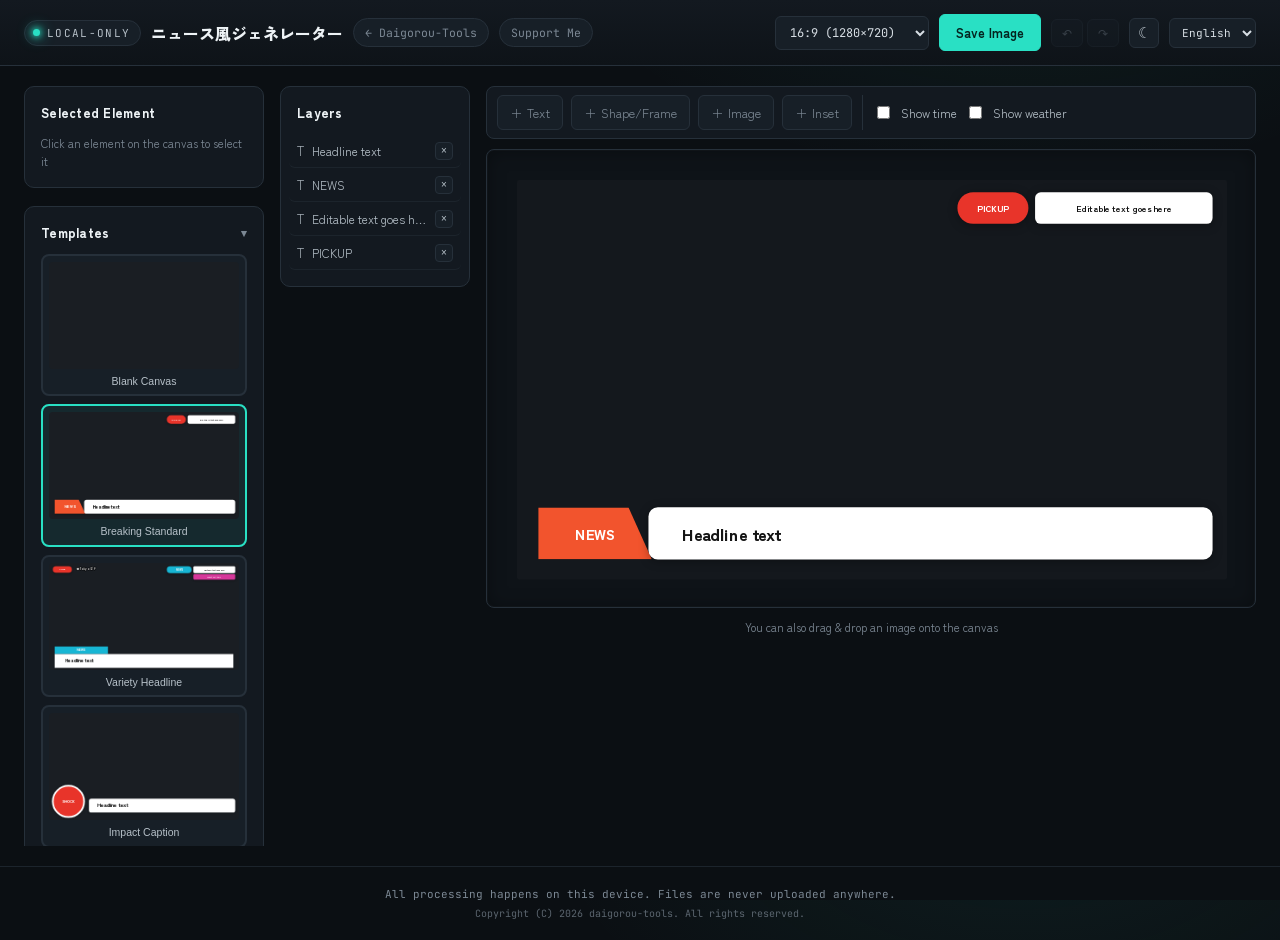
==== commit 3e03f1d6: "Add files via upload" ====
--- a/index.html
+++ b/index.html
@@ -1 +1 @@
-<!DOCTYPE html><html lang="ja"><head><meta charset="UTF-8"><meta name="viewport" content="width=device-width,initial-scale=1"><title data-i18n="page_title">ニュース風ジェネレーター — NewsGen</title><link rel="icon" type="image/png" href="favicon.png"><script>!function(){try{var t=localStorage.getItem("newsgen-theme");document.documentElement.setAttribute("data-theme","light"===t?"light":"dark")}catch(t){}}()</script><link rel="preconnect" href="https://fonts.googleapis.com"><link rel="preconnect" href="https://fonts.gstatic.com" crossorigin><link href="https://fonts.googleapis.com/css2?family=JetBrains+Mono:wght@400;500;700;900&family=Zen+Kaku+Gothic+New:wght@400;500;700;900&family=Noto+Serif+JP:wght@400;700;900&family=Noto+Sans+JP:wght@400;500;700;900&family=M+PLUS+1p:wght@400;700;900&family=M+PLUS+Rounded+1c:wght@400;700;900&family=Zen+Maru+Gothic:wght@400;700;900&family=BIZ+UDPGothic:wght@400;700&family=Kosugi+Maru&family=Kiwi+Maru:wght@400;500&family=Zen+Old+Mincho:wght@400;700;900&family=Zen+Antique&family=Klee+One:wght@400;600&family=Yuji+Syuku&family=Dela+Gothic+One&family=RocknRoll+One&family=Reggae+One&family=Rampart+One&family=Stick&family=Potta+One&family=Mochiy+Pop+One&family=Hachi+Maru+Pop&family=Darumadrop+One&family=Yusei+Magic&family=Yomogi&family=Train+One&family=DotGothic16&display=swap" rel="stylesheet"><link rel="stylesheet" href="style.css"></head><body><header class="topbar"><div class="brand"><span class="local-badge" data-i18n="local_badge">local-only</span> <span class="brand-name">ニュース風ジェネレーター</span> <a href="https://daigorou-addon.github.io/daigorou-tools/" class="back-link" data-i18n="back_to_top">← Daigorou-Tools</a> <a href="https://buymeacoffee.com/daigorou" class="back-link" target="_blank" rel="noopener noreferrer">Support Me</a></div><div class="toolbar"><select id="ratioSelect" class="ratio-select"><option value="16:9">16:9 (1280×720)</option><option value="1:1">1:1 (1080×1080)</option><option value="4:5">4:5 (1080×1350)</option><option value="9:16">9:16 (1080×1920)</option></select> <button id="downloadBtn" class="primary" data-i18n="download_btn">画像を保存</button><div class="history-btns"><button id="undoBtn" class="ghost small" data-i18n-title="undo_title" title="元に戻す">↶</button> <button id="redoBtn" class="ghost small" data-i18n-title="redo_title" title="やり直す">↷</button></div><button id="themeToggleBtn" class="theme-toggle" data-i18n-title="theme_toggle_title" title="表示テーマを切り替え">☀</button> <select id="langSelect" class="lang-select"><option value="ja">日本語</option><option value="en">English</option><option value="ko">한국어</option><option value="zh-CN">简体中文</option><option value="zh-TW">繁體中文</option><option value="es">Español</option></select></div></header><main><aside class="col-tools" id="propPanel"><section class="panel-block props-block"><h2 data-i18n="prop_heading">選択中の要素</h2><div id="propEmpty" class="hint" data-i18n="prop_empty">キャンバス上の要素をクリックして選択してください</div><div id="propText" class="prop-group" style="display:none"><div class="field"><label data-i18n="prop_font">フォント</label> <select id="propFontFamily"><option value="sans" data-i18n="font_sans">ゴシック</option><option value="serif" data-i18n="font_serif">明朝</option><option value="mono" data-i18n="font_mono">モノスペース</option><option value="notosans">Noto Sans JP</option><option value="mplus1p">M PLUS 1p</option><option value="mplusround">M PLUS Rounded 1c（丸ゴシック）</option><option value="zenmaru">Zen 丸ゴシック</option><option value="bizudp">BIZ UDPゴシック</option><option value="kosugimaru">小杉丸ゴシック</option><option value="kiwimaru">キウイ丸</option><option value="zenoldmin">Zen オールド明朝</option><option value="zenantique">Zen アンティーク</option><option value="kleeone">クレー One（手書き風）</option><option value="yujisyuku">游字 粛（筆書体）</option><option value="dela">デラゴシック One（極太）</option><option value="rocknroll">ロックンロール One</option><option value="reggae">レゲエ One</option><option value="rampart">ランパート One（立体）</option><option value="stick">スティック（ロボット風）</option><option value="potta">ポッタ One（ポップ）</option><option value="mochiy">モーチィ ポップ One</option><option value="hachimaru">はちまるポップ</option><option value="darumadrop">だるまドロップ One</option><option value="yusei">油性マジック</option><option value="yomogi">よもぎ（手書き）</option><option value="trainone">トレイン One</option><option value="dotgothic">ドットゴシック16</option></select></div><div class="row2"><div class="field"><label data-i18n="prop_size">文字サイズ</label> <input type="number" id="propFontSize" min="8" max="300" step="1"></div><div class="field"><label data-i18n="prop_weight">太さ</label> <select id="propWeight"><option value="400" data-i18n="weight_normal">標準</option><option value="700" data-i18n="weight_bold">太字</option><option value="900" data-i18n="weight_black">極太</option></select></div></div><div class="row2"><div class="field"><label data-i18n="prop_color">文字色</label> <input type="color" id="propColor"></div><div class="field"><label data-i18n="prop_align">配置</label> <select id="propAlign"><option value="left" data-i18n="align_left">左</option><option value="center" data-i18n="align_center">中央</option><option value="right" data-i18n="align_right">右</option></select></div></div><div class="field"><label data-i18n="prop_frame_shape">枠の形</label> <select id="propFrameShape"><option value="none" data-i18n="frame_none">なし</option><option value="rect" data-i18n="frame_rect">四角</option><option value="rounded" data-i18n="frame_rounded">角丸</option><option value="pill" data-i18n="frame_pill">ピル型</option><option value="circle" data-i18n="frame_circle">丸（円形）</option><option value="parallelogram-right" data-i18n="frame_para_r">平行四辺形（右）</option><option value="parallelogram-left" data-i18n="frame_para_l">平行四辺形（左）</option><option value="diagonal" data-i18n="frame_diagonal">両斜めカット</option><option value="ribbon" data-i18n="frame_ribbon">リボン（旗型）</option><option value="underline" data-i18n="frame_underline">下線バー</option></select></div><div class="row2"><div class="field"><label data-i18n="prop_frame_color">枠の色</label> <input type="color" id="propFrameColor"></div><div class="field"><label data-i18n="prop_frame_opacity">不透明度</label> <input type="range" id="propFrameOpacity" min="0" max="100" step="1"></div></div><label class="checkbox-row"><input type="checkbox" id="propBorder"> <span data-i18n="prop_border">外枠線をつける</span></label><div class="row2"><div class="field" id="propBorderColorField"><label data-i18n="prop_border_color">外枠線の色</label> <input type="color" id="propBorderColor" value="#141414"></div><div class="field" id="propBorderWidthField"><label data-i18n="prop_border_width">外枠線の太さ</label> <input type="range" id="propBorderWidth" min="1" max="30" step="1" value="4"></div></div><label class="checkbox-row"><input type="checkbox" id="propOutline"> <span data-i18n="prop_outline">文字に縁取り（字幕風）</span></label></div><div id="propImage" class="prop-group" style="display:none"><div class="add-row"><button class="ghost small" id="propImgFront" data-i18n="prop_bring_front">前面へ</button> <button class="ghost small" id="propImgBack" data-i18n="prop_send_back">背面へ</button></div></div><div id="propWipe" class="prop-group" style="display:none"><div class="field"><label data-i18n="prop_wipe_shape">ワイプの形</label> <select id="propWipeShape"><option value="circle" data-i18n="wipe_circle">◯ 丸</option><option value="square" data-i18n="wipe_square">□ 四角</option></select></div><div class="row2"><div class="field"><label data-i18n="prop_frame_color">枠の色</label> <input type="color" id="propWipeColor" value="#ffffff"></div><div class="field"><label data-i18n="prop_border_width">枠の太さ</label> <input type="range" id="propWipeWidth" min="0" max="30" step="1" value="3"></div></div><p class="hint" data-i18n="wipe_hint">画像をドラッグ&ドロップで挿入。挿入後はドラッグで中の画像を移動できます</p></div><button class="ghost small danger" id="propDeleteBtn" style="display:none" data-i18n="prop_delete">この要素を削除</button></section><section class="panel-block"><h2 class="panel-h2" data-collapse-target="tplBody"><span data-i18n="tpl_heading">テンプレート</span><span class="chev">▾</span></h2><div class="panel-body" id="tplBody"><div class="template-grid" id="templateGrid"></div></div></section></aside><aside class="col-props"><section class="panel-block layers-block"><h2 data-i18n="layers_heading">レイヤー</h2><div class="layer-list" id="layerList"></div><p class="hint" id="layerEmpty" data-i18n="layers_empty">要素を追加するとここに表示されます</p></section></aside><div class="stage-area"><div class="canvas-col"><div class="add-bar"><button class="ghost" id="addTextBtn" data-i18n="add_text_btn">＋ テキスト</button> <button class="ghost" id="addFrameBtn" data-i18n="add_frame_btn">＋ 図形/枠</button> <button class="ghost" id="addImageBtn" data-i18n="add_image_btn">＋ 画像</button> <button class="ghost" id="addWipeBtn" data-i18n="add_wipe_btn">＋ ワイプ</button> <input type="file" id="fileInput" accept="image/*" style="display:none"> <span class="add-bar-sep"></span> <label class="checkbox-row inline"><input type="checkbox" id="toggleTime"> <span data-i18n="toggle_time">時刻を表示</span></label> <label class="checkbox-row inline"><input type="checkbox" id="toggleWeather"> <span data-i18n="toggle_weather">天気を表示</span></label></div><div class="stage-wrap" id="stageWrap"><div class="stage" id="stage"></div><div class="selection-overlay" id="selectionOverlay"><div class="sel-frame" id="selFrame" style="display:none"><div class="resize-handle nw" data-handle="nw"></div><div class="resize-handle ne" data-handle="ne"></div><div class="resize-handle sw" data-handle="sw"></div><div class="resize-handle se" data-handle="se"></div><div class="delete-handle" id="selDeleteHandle" data-i18n-title="prop_delete" title="この要素を削除">×</div><div class="move-handle" id="selMoveHandle" data-i18n-title="prop_move_frame" title="枠を移動">✥</div></div></div></div></div></div></main><a id="dlLink" class="dl" download></a><footer><div data-i18n="footer_privacy_note">すべての処理はこの端末内で行われます。ファイルはどこにも送信されません。</div><div class="footer-copyright">Copyright (C) 2026 daigorou-tools. All rights reserved.</div></footer><script src="i18n.js"></script><script src="script.js"></script></body></html>+<!DOCTYPE html><html lang="ja"><head><meta charset="UTF-8"><meta name="viewport" content="width=device-width,initial-scale=1"><title data-i18n="page_title">ニュース風ジェネレーター — NewsGen</title><link rel="icon" type="image/png" href="favicon.png"><script>!function(){try{var t=localStorage.getItem("newsgen-theme");document.documentElement.setAttribute("data-theme","light"===t?"light":"dark")}catch(t){}}()</script><link rel="preconnect" href="https://fonts.googleapis.com"><link rel="preconnect" href="https://fonts.gstatic.com" crossorigin><link href="https://fonts.googleapis.com/css2?family=JetBrains+Mono:wght@400;500;700;900&family=Zen+Kaku+Gothic+New:wght@400;500;700;900&family=Noto+Serif+JP:wght@400;700;900&family=Noto+Sans+JP:wght@400;500;700;900&family=M+PLUS+1p:wght@400;700;900&family=M+PLUS+Rounded+1c:wght@400;700;900&family=Zen+Maru+Gothic:wght@400;700;900&family=BIZ+UDPGothic:wght@400;700&family=Kosugi+Maru&family=Kiwi+Maru:wght@400;500&family=Zen+Old+Mincho:wght@400;700;900&family=Zen+Antique&family=Klee+One:wght@400;600&family=Yuji+Syuku&family=Dela+Gothic+One&family=RocknRoll+One&family=Reggae+One&family=Rampart+One&family=Stick&family=Potta+One&family=Mochiy+Pop+One&family=Hachi+Maru+Pop&family=Darumadrop+One&family=Yusei+Magic&family=Yomogi&family=Train+One&family=DotGothic16&display=swap" rel="stylesheet"><link rel="stylesheet" href="style.css"></head><body><header class="topbar"><div class="brand"><span class="local-badge" data-i18n="local_badge">local-only</span> <span class="brand-name">ニュース風ジェネレーター</span> <a href="https://daigorou-addon.github.io/daigorou-tools/" class="back-link" data-i18n="back_to_top">← Daigorou-Tools</a> <a href="https://buymeacoffee.com/daigorou" class="back-link" target="_blank" rel="noopener noreferrer">Support Me</a></div><div class="toolbar"><select id="ratioSelect" class="ratio-select"><option value="16:9">16:9 (1280×720)</option><option value="1:1">1:1 (1080×1080)</option><option value="4:5">4:5 (1080×1350)</option><option value="9:16">9:16 (1080×1920)</option></select> <button id="downloadBtn" class="primary" data-i18n="download_btn">画像を保存</button><div class="history-btns"><button id="undoBtn" class="ghost small" data-i18n-title="undo_title" title="元に戻す">↶</button> <button id="redoBtn" class="ghost small" data-i18n-title="redo_title" title="やり直す">↷</button></div><button id="themeToggleBtn" class="theme-toggle" data-i18n-title="theme_toggle_title" title="表示テーマを切り替え">☀</button> <select id="langSelect" class="lang-select"><option value="ja">日本語</option><option value="en">English</option><option value="ko">한국어</option><option value="zh-CN">简体中文</option><option value="zh-TW">繁體中文</option><option value="es">Español</option></select></div></header><main><aside class="col-tools" id="propPanel"><section class="panel-block props-block"><h2 data-i18n="prop_heading">選択中の要素</h2><div id="propEmpty" class="hint" data-i18n="prop_empty">キャンバス上の要素をクリックして選択してください</div><div id="propText" class="prop-group" style="display:none"><div class="field"><label data-i18n="prop_font">フォント</label> <select id="propFontFamily"><option value="sans" data-i18n="font_sans">ゴシック</option><option value="serif" data-i18n="font_serif">明朝</option><option value="mono" data-i18n="font_mono">モノスペース</option><option value="notosans">Noto Sans JP</option><option value="mplus1p">M PLUS 1p</option><option value="mplusround">M PLUS Rounded 1c（丸ゴシック）</option><option value="zenmaru">Zen 丸ゴシック</option><option value="bizudp">BIZ UDPゴシック</option><option value="kosugimaru">小杉丸ゴシック</option><option value="kiwimaru">キウイ丸</option><option value="zenoldmin">Zen オールド明朝</option><option value="zenantique">Zen アンティーク</option><option value="kleeone">クレー One（手書き風）</option><option value="yujisyuku">游字 粛（筆書体）</option><option value="dela">デラゴシック One（極太）</option><option value="rocknroll">ロックンロール One</option><option value="reggae">レゲエ One</option><option value="rampart">ランパート One（立体）</option><option value="stick">スティック（ロボット風）</option><option value="potta">ポッタ One（ポップ）</option><option value="mochiy">モーチィ ポップ One</option><option value="hachimaru">はちまるポップ</option><option value="darumadrop">だるまドロップ One</option><option value="yusei">油性マジック</option><option value="yomogi">よもぎ（手書き）</option><option value="trainone">トレイン One</option><option value="dotgothic">ドットゴシック16</option></select></div><div class="row2"><div class="field"><label data-i18n="prop_size">文字サイズ</label> <input type="number" id="propFontSize" min="8" max="300" step="1"> <select id="propFontSizeSel"></select></div><div class="field"><label data-i18n="prop_weight">太さ</label> <select id="propWeight"><option value="400" data-i18n="weight_normal">標準</option><option value="700" data-i18n="weight_bold">太字</option><option value="900" data-i18n="weight_black">極太</option></select></div></div><div class="row2"><div class="field"><label data-i18n="prop_color">文字色</label> <input type="color" id="propColor"></div><div class="field"><label data-i18n="prop_align">配置</label> <select id="propAlign"><option value="left" data-i18n="align_left">左</option><option value="center" data-i18n="align_center">中央</option><option value="right" data-i18n="align_right">右</option></select></div></div><div class="field"><label data-i18n="prop_frame_shape">枠の形</label> <select id="propFrameShape"><option value="none" data-i18n="frame_none">なし</option><option value="rect" data-i18n="frame_rect">四角</option><option value="rounded" data-i18n="frame_rounded">角丸</option><option value="pill" data-i18n="frame_pill">ピル型</option><option value="circle" data-i18n="frame_circle">丸（円形）</option><option value="parallelogram-right" data-i18n="frame_para_r">平行四辺形（右）</option><option value="parallelogram-left" data-i18n="frame_para_l">平行四辺形（左）</option><option value="diagonal" data-i18n="frame_diagonal">両斜めカット</option><option value="ribbon" data-i18n="frame_ribbon">リボン（旗型）</option><option value="underline" data-i18n="frame_underline">下線バー</option></select></div><div class="row2"><div class="field"><label data-i18n="prop_frame_color">枠の色</label> <input type="color" id="propFrameColor"></div><div class="field"><label data-i18n="prop_frame_opacity">不透明度</label> <input type="range" id="propFrameOpacity" min="0" max="100" step="1"></div></div><label class="checkbox-row"><input type="checkbox" id="propBorder"> <span data-i18n="prop_border">外枠線をつける</span></label><div class="row2"><div class="field" id="propBorderColorField"><label data-i18n="prop_border_color">外枠線の色</label> <input type="color" id="propBorderColor" value="#141414"></div><div class="field" id="propBorderWidthField"><label data-i18n="prop_border_width">外枠線の太さ</label> <input type="range" id="propBorderWidth" min="1" max="30" step="1" value="4"></div></div><label class="checkbox-row"><input type="checkbox" id="propOutline"> <span data-i18n="prop_outline">文字に縁取り（字幕風）</span></label></div><div id="propImage" class="prop-group" style="display:none"><div class="add-row"><button class="ghost small" id="propImgFront" data-i18n="prop_bring_front">前面へ</button> <button class="ghost small" id="propImgBack" data-i18n="prop_send_back">背面へ</button></div></div><div id="propWipe" class="prop-group" style="display:none"><div class="field"><label data-i18n="prop_wipe_shape">ワイプの形</label> <select id="propWipeShape"><option value="circle" data-i18n="wipe_circle">◯ 丸</option><option value="square" data-i18n="wipe_square">□ 四角</option></select></div><div class="row2"><div class="field"><label data-i18n="prop_frame_color">枠の色</label> <input type="color" id="propWipeColor" value="#ffffff"></div><div class="field"><label data-i18n="prop_border_width">枠の太さ</label> <input type="range" id="propWipeWidth" min="0" max="30" step="1" value="3"></div></div><p class="hint" data-i18n="wipe_hint">画像をドラッグ&ドロップで挿入。挿入後はドラッグで中の画像を移動できます</p></div><button class="ghost small danger" id="propDeleteBtn" style="display:none" data-i18n="prop_delete">この要素を削除</button></section><section class="panel-block tpl-block"><h2 class="panel-h2" data-collapse-target="tplBody"><span data-i18n="tpl_heading">テンプレート</span><span class="chev">▾</span></h2><div class="panel-body" id="tplBody"><div class="template-grid" id="templateGrid"></div></div></section></aside><aside class="col-props"><section class="panel-block layers-block"><h2 data-i18n="layers_heading">レイヤー</h2><div class="layer-list" id="layerList"></div><p class="hint" id="layerEmpty" data-i18n="layers_empty">要素を追加するとここに表示されます</p></section></aside><div class="stage-area"><div class="canvas-col"><div class="add-bar"><button class="ghost" id="addTextBtn" data-i18n="add_text_btn">＋ テキスト</button> <button class="ghost" id="addFrameBtn" data-i18n="add_frame_btn">＋ 図形/枠</button> <button class="ghost" id="addImageBtn" data-i18n="add_image_btn">＋ 画像</button> <button class="ghost" id="addWipeBtn" data-i18n="add_wipe_btn">＋ ワイプ</button> <input type="file" id="fileInput" accept="image/*" style="display:none"> <span class="add-bar-sep"></span> <label class="checkbox-row inline"><input type="checkbox" id="toggleTime"> <span data-i18n="toggle_time">時刻を表示</span></label> <label class="checkbox-row inline"><input type="checkbox" id="toggleWeather"> <span data-i18n="toggle_weather">天気を表示</span></label></div><div class="stage-wrap" id="stageWrap"><div class="stage" id="stage"></div><div class="selection-overlay" id="selectionOverlay"><div class="sel-frame" id="selFrame" style="display:none"><div class="resize-handle nw" data-handle="nw"></div><div class="resize-handle ne" data-handle="ne"></div><div class="resize-handle sw" data-handle="sw"></div><div class="resize-handle se" data-handle="se"></div><div class="delete-handle" id="selDeleteHandle" data-i18n-title="prop_delete" title="この要素を削除">×</div><div class="move-handle" id="selMoveHandle" data-i18n-title="prop_move_frame" title="枠を移動">✥</div></div></div></div><p class="hint drop-hint" data-i18n="drop_hint">画像はキャンバスにドラッグ&ドロップでも追加できます</p></div></div></main><a id="dlLink" class="dl" download></a><footer><div data-i18n="footer_privacy_note">すべての処理はこの端末内で行われます。ファイルはどこにも送信されません。</div><div class="footer-copyright">Copyright (C) 2026 daigorou-tools. All rights reserved.</div></footer><script src="i18n.js"></script><script src="script.js"></script></body></html>
--- a/style.css
+++ b/style.css
@@ -1 +1 @@
-:root{--dark:#0b0f13;--dark-2:#0e1318;--panel:#131920;--panel-2:#171f27;--raised:#1c242c;--paper:#eef3f6;--ink:#d7dee4;--ink-dim:#b7c1c9;--muted:#7c8894;--line:#26303a;--line-soft:#1c242c;--accent:#29e0c4;--accent-2:#12a894;--accent-ink:#04241f;--danger:#e05a3a;--mono:"JetBrains Mono","SFMono-Regular",Consolas,monospace;--sans:"Zen Kaku Gothic New","Hiragino Sans","Noto Sans JP",sans-serif;--serif:"Noto Serif JP",serif}html[data-theme=dark]{--dark:#0b0f13;--dark-2:#0e1318;--panel:#131920;--panel-2:#171f27;--raised:#1c242c;--paper:#eef3f6;--ink:#d7dee4;--ink-dim:#b7c1c9;--muted:#7c8894;--line:#26303a;--line-soft:#1c242c;--accent:#29e0c4;--accent-2:#12a894;--accent-ink:#04241f;--danger:#e05a3a}html[data-theme=light]{--dark:#ffffff;--dark-2:#f3f5f6;--panel:#ffffff;--panel-2:#f1f3f4;--raised:#e7eaec;--paper:#12181f;--ink:#222a33;--ink-dim:#4c5866;--muted:#828d99;--line:#dbe0e3;--line-soft:#e9ecee;--accent:#0f9c8c;--accent-2:#0c7c70;--accent-ink:#ffffff;--danger:#c8442a}*{box-sizing:border-box}body,html{margin:0;padding:0;height:100%}body{background:radial-gradient(ellipse 800px 460px at 80% -10%,rgba(41,224,196,.07),transparent 60%),var(--dark);color:var(--ink);font-family:var(--sans);min-height:100vh;display:flex;flex-direction:column}.topbar{display:flex;align-items:center;justify-content:space-between;gap:20px;padding:14px 24px;border-bottom:1px solid var(--line);background:linear-gradient(180deg,var(--panel),var(--dark-2));flex-wrap:wrap}.brand{display:flex;align-items:center;gap:10px}.back-link{font-family:var(--mono);font-size:11.5px;color:var(--muted);border:1px solid var(--line);background:var(--panel-2);padding:6px 11px;border-radius:20px;text-decoration:none;transition:border-color .15s,color .15s;white-space:nowrap}.back-link:hover{border-color:var(--accent);color:var(--accent)}.brand-name{font-weight:900;font-size:16px;color:var(--paper)}.local-badge{position:relative;display:inline-flex;align-items:center;gap:7px;font-family:var(--mono);font-size:11px;letter-spacing:.12em;text-transform:uppercase;color:var(--ink-dim);border:1px solid var(--line);background:var(--panel-2);padding:5px 10px 5px 8px;border-radius:20px;white-space:nowrap}.local-badge::before{content:"";width:7px;height:7px;border-radius:50%;background:var(--accent);box-shadow:0 0 6px 1px rgba(41,224,196,.9),0 0 14px 3px rgba(41,224,196,.4);animation:nf-pulse 2.6s ease-in-out infinite}@keyframes nf-pulse{0%,100%{opacity:1}50%{opacity:.45}}@media (prefers-reduced-motion:reduce){.local-badge::before{animation:none}}.toolbar{display:flex;align-items:center;gap:10px;flex-wrap:wrap}input[type=color],input[type=number],input[type=text],select,textarea{font-family:var(--sans);font-size:13px;background:var(--panel-2);color:var(--ink);border:1px solid var(--line);border-radius:6px;padding:7px 10px}input[type=range]{width:100%;accent-color:var(--accent)}input:focus,select:focus,textarea:focus{outline:2px solid var(--accent);outline-offset:1px}.ratio-select{font-family:var(--mono);font-size:12px}.lang-select{font-family:var(--mono);font-size:11px;padding:6px 8px}.theme-toggle{width:30px;height:30px;flex:0 0 auto;display:flex;align-items:center;justify-content:center;border:1px solid var(--line);border-radius:6px;background:var(--panel-2);color:var(--ink-dim);font-size:15px;line-height:1;cursor:pointer;padding:0}.theme-toggle:hover{border-color:var(--accent);color:var(--ink)}button.primary{font-family:var(--sans);font-weight:700;font-size:13px;color:var(--accent-ink);background:var(--accent);border:1px solid var(--accent);border-radius:6px;padding:8px 16px;cursor:pointer;transition:opacity .15s;white-space:nowrap}button.primary:hover{opacity:.88}button.ghost{font-family:var(--sans);font-size:12.5px;color:var(--muted);background:var(--panel-2);border:1px solid var(--line);border-radius:6px;padding:7px 12px;cursor:pointer;transition:border-color .15s,color .15s}button.ghost:hover{border-color:var(--accent);color:var(--ink)}button.ghost.small{font-size:11.5px;padding:5px 10px}button.ghost.danger:hover{border-color:var(--danger);color:var(--danger)}main{flex:1;display:flex;gap:16px;padding:20px 24px;max-width:1560px;width:100%;margin:0 auto;align-items:flex-start}.sidebar{width:300px;flex:0 0 300px;display:flex;flex-direction:column;gap:18px}.col-tools{width:240px;flex:1 1 240px;min-width:180px;max-width:240px;display:flex;flex-direction:column;gap:18px;max-height:calc(100vh - 140px);overflow-y:auto}.col-props{width:190px;flex:1 1 190px;min-width:150px;max-width:190px;max-height:calc(100vh - 140px);display:flex;flex-direction:column}.props-block{height:auto}.layers-block{flex:1;display:flex;flex-direction:column;min-height:0;padding-bottom:10px}.layers-block h2{flex:0 0 auto}.panel-block{background:var(--panel);border:1px solid var(--line);border-radius:10px;padding:16px}.panel-block h2{font-size:13px;font-weight:900;color:var(--paper);margin:0 0 12px;letter-spacing:.02em}.panel-h2{display:flex;align-items:center;justify-content:space-between;cursor:pointer;user-select:none}.panel-h2 .chev{font-size:11px;color:var(--muted);transition:transform .15s;flex:0 0 auto}.panel-block.collapsed .panel-h2{margin-bottom:0}.panel-block.collapsed .panel-h2 .chev{transform:rotate(-90deg)}.panel-block.collapsed .panel-body{display:none}.field{margin-bottom:12px}.field:last-child{margin-bottom:0}.field label{display:block;font-size:11.5px;color:var(--muted);margin-bottom:5px;font-family:var(--mono)}.field input,.field select,.field textarea{width:100%;resize:vertical}.field input[type=color]{height:36px;padding:2px;cursor:pointer}.row2{display:grid;grid-template-columns:1fr 1fr;gap:10px}.hint{font-size:11.5px;color:var(--muted);line-height:1.6;margin:6px 0 0}.layer-list{overflow-y:auto;flex:1;min-height:0;margin:0 -16px;padding:0 8px}.layer-row{display:flex;align-items:center;gap:8px;padding:7px 8px;font-size:12px;color:var(--ink-dim);cursor:grab;border-bottom:1px solid var(--line-soft);border-radius:6px;transition:background .1s,color .1s}.layer-row:hover{background:var(--raised);color:var(--ink)}.layer-row.selected{background:rgba(41,224,196,.15);color:var(--paper);font-weight:700}.layer-row.dragging-row{opacity:.4}.layer-row.drop-target{box-shadow:inset 0 2px 0 var(--accent)}.layer-row-icon{font-size:13px;flex:0 0 auto;opacity:.85}.layer-row-label{flex:1 1 auto;min-width:0;overflow:hidden;text-overflow:ellipsis;white-space:nowrap}.layer-row-del{width:18px;height:18px;flex:0 0 auto;display:flex;align-items:center;justify-content:center;border:1px solid var(--line);border-radius:4px;background:var(--panel-2);color:var(--ink-dim);font-size:10px;line-height:1;cursor:pointer}.layer-row-del:hover{border-color:var(--danger);color:var(--danger)}.checkbox-row{display:flex;align-items:center;gap:8px;font-size:12px;color:var(--ink-dim);margin-top:10px;cursor:pointer}.checkbox-row input{width:auto;accent-color:var(--accent);cursor:pointer}.add-row{display:flex;flex-wrap:wrap;gap:8px}.add-row button{flex:1 1 auto}.prop-group{margin-top:12px;padding-top:12px;border-top:1px solid var(--line-soft)}#propDeleteBtn{width:100%;margin-top:14px}.template-grid{display:grid;grid-template-columns:1fr;gap:8px}.template-card{background:var(--panel-2);border:2px solid var(--line);border-radius:8px;padding:6px;cursor:pointer;display:flex;flex-direction:column;align-items:center;gap:6px;transition:border-color .15s}.template-card:hover{border-color:var(--accent)}.template-card.active{border-color:var(--accent);background:rgba(41,224,196,.08)}.template-card canvas{width:100%;aspect-ratio:16/9;border-radius:4px;display:block}.template-card span{font-size:10.5px;color:var(--ink-dim);text-align:center;line-height:1.3}.stage-area{flex:3 1 320px;min-width:320px;display:flex;align-items:center;justify-content:center;min-height:60vh}.canvas-col{display:flex;flex-direction:column;align-items:center;gap:10px;max-width:100%;max-height:100%}.add-bar{display:flex;align-items:center;gap:8px;flex-wrap:wrap;width:100%;padding:8px 10px;background:var(--panel);border:1px solid var(--line);border-radius:8px}.add-bar-sep{width:1px;align-self:stretch;background:var(--line);margin:0 2px}.checkbox-row.inline{margin-top:0;white-space:nowrap}.stage-wrap{background:var(--dark-2);border:1px solid var(--line);border-radius:8px;box-shadow:inset 0 0 0 1px rgba(255,255,255,.02),inset 0 1px 18px rgba(0,0,0,.35);padding:0;max-width:100%;max-height:100%;overflow:hidden;position:relative}.stage{position:absolute;top:0;left:0;overflow:visible;background:#14181d;transform-origin:top left;border-radius:4px}.stage.dragover{outline:2px dashed var(--accent);outline-offset:-2px}.stage-item{position:absolute;box-sizing:border-box;cursor:move;user-select:none;display:flex;overflow:visible}.stage-item.selected{outline:2px solid var(--accent);outline-offset:1px}.stage-item img{width:100%;height:100%;object-fit:cover;display:block;pointer-events:none}.frame-bg{position:absolute;inset:0;z-index:0;pointer-events:none;filter:drop-shadow(0 3px 9px rgba(0,0,0,.32))}.underline-bar{position:absolute;left:0;right:0;bottom:0;height:10%;z-index:0;display:none;pointer-events:none}.stage-item .text-inner{position:relative;z-index:1;width:100%;height:100%;display:flex;align-items:center;white-space:pre-wrap;word-break:break-word;outline:0;overflow:hidden}.stage-item .text-inner.outlined{-webkit-text-stroke:0.06em #000;paint-order:stroke fill}.stage-item.editing{cursor:text}.stage-item.editing .text-inner{cursor:text;user-select:text}.resize-handle{position:absolute;width:12px;height:12px;background:var(--accent);border:2px solid #fff;border-radius:50%;z-index:20;pointer-events:auto}.delete-handle{position:absolute;top:-24px;left:50%;transform:translateX(-50%);width:22px;height:22px;border-radius:50%;background:var(--danger);color:#fff;border:2px solid #fff;display:flex;align-items:center;justify-content:center;font-size:14px;line-height:1;cursor:pointer;z-index:21;pointer-events:auto}.resize-handle.nw{top:-7px;left:-7px;cursor:nwse-resize}.resize-handle.ne{top:-7px;right:-7px;cursor:nesw-resize}.resize-handle.sw{bottom:-7px;left:-7px;cursor:nesw-resize}.resize-handle.se{bottom:-7px;right:-7px;cursor:nwse-resize}.wipe-mask{position:relative;width:100%;height:100%;overflow:hidden;box-sizing:border-box;border-style:solid;border-color:#fff;border-width:6px;background-color:transparent;background-image:linear-gradient(45deg,rgba(255,255,255,.08) 25%,transparent 25%),linear-gradient(-45deg,rgba(255,255,255,.08) 25%,transparent 25%),linear-gradient(45deg,transparent 75%,rgba(255,255,255,.08) 75%),linear-gradient(-45deg,transparent 75%,rgba(255,255,255,.08) 75%);background-size:16px 16px;background-position:0 0,0 8px,8px -8px,-8px 0}.wipe-mask.shape-circle{border-radius:50%}.wipe-mask.shape-square{border-radius:6px}.wipe-img{position:absolute;left:50%;top:50%;max-width:none;pointer-events:none;transform:translate(-50%,-50%)}.stage-item.grabbing .wipe-mask{cursor:grabbing}.wipe-mask{cursor:grab}.move-handle{position:absolute;top:-24px;left:-24px;width:22px;height:22px;border-radius:50%;background:var(--accent);color:var(--accent-ink);border:2px solid #fff;display:flex;align-items:center;justify-content:center;font-size:12px;line-height:1;cursor:move;z-index:21;pointer-events:auto}.selection-overlay{position:absolute;top:0;left:0;transform-origin:top left;pointer-events:none;z-index:1000}.sel-frame{position:absolute;box-sizing:border-box;pointer-events:none}.history-btns{display:flex;gap:4px}.history-btns button{width:32px;font-size:15px;padding:5px 0}.history-btns button:disabled{opacity:.35;cursor:not-allowed}.history-btns button:disabled:hover{border-color:var(--line);color:var(--muted)}@media (max-width:850px){main{flex-direction:column}.stage-area{order:-1;width:100%;min-height:0;min-width:0}.col-props,.col-tools{width:100%;max-width:none;min-width:0;flex:none;max-height:none}}@media (max-width:640px){.topbar{padding:10px 14px}.toolbar{gap:6px}main{padding:14px 12px;gap:12px}.add-bar{gap:6px;padding:6px 8px}}.dl{display:none}footer{text-align:center;color:var(--muted);font-size:11px;font-family:var(--mono);padding:20px;border-top:1px solid var(--line-soft)}.footer-copyright{margin-top:6px;opacity:.7;font-size:10px}+:root{--dark:#0b0f13;--dark-2:#0e1318;--panel:#131920;--panel-2:#171f27;--raised:#1c242c;--paper:#eef3f6;--ink:#d7dee4;--ink-dim:#b7c1c9;--muted:#7c8894;--line:#26303a;--line-soft:#1c242c;--accent:#29e0c4;--accent-2:#12a894;--accent-ink:#04241f;--danger:#e05a3a;--mono:"JetBrains Mono","SFMono-Regular",Consolas,monospace;--sans:"Zen Kaku Gothic New","Hiragino Sans","Noto Sans JP",sans-serif;--serif:"Noto Serif JP",serif;--hs:12px;--bs:22px}html[data-theme=dark]{--dark:#0b0f13;--dark-2:#0e1318;--panel:#131920;--panel-2:#171f27;--raised:#1c242c;--paper:#eef3f6;--ink:#d7dee4;--ink-dim:#b7c1c9;--muted:#7c8894;--line:#26303a;--line-soft:#1c242c;--accent:#29e0c4;--accent-2:#12a894;--accent-ink:#04241f;--danger:#e05a3a}html[data-theme=light]{--dark:#ffffff;--dark-2:#f3f5f6;--panel:#ffffff;--panel-2:#f1f3f4;--raised:#e7eaec;--paper:#12181f;--ink:#222a33;--ink-dim:#4c5866;--muted:#828d99;--line:#dbe0e3;--line-soft:#e9ecee;--accent:#0f9c8c;--accent-2:#0c7c70;--accent-ink:#ffffff;--danger:#c8442a}*{box-sizing:border-box}html{-webkit-text-size-adjust:100%;text-size-adjust:100%}button{touch-action:manipulation;-webkit-tap-highlight-color:transparent}body,html{margin:0;padding:0;height:100%}body{background:radial-gradient(ellipse 800px 460px at 80% -10%,rgba(41,224,196,.07),transparent 60%),var(--dark);color:var(--ink);font-family:var(--sans);min-height:100vh;display:flex;flex-direction:column}.topbar{display:flex;align-items:center;justify-content:space-between;gap:20px;padding:14px 24px;border-bottom:1px solid var(--line);background:linear-gradient(180deg,var(--panel),var(--dark-2));flex-wrap:wrap}.brand{display:flex;align-items:center;gap:10px}.back-link{font-family:var(--mono);font-size:11.5px;color:var(--muted);border:1px solid var(--line);background:var(--panel-2);padding:6px 11px;border-radius:20px;text-decoration:none;transition:border-color .15s,color .15s;white-space:nowrap}.back-link:hover{border-color:var(--accent);color:var(--accent)}.brand-name{font-weight:900;font-size:16px;color:var(--paper)}.local-badge{position:relative;display:inline-flex;align-items:center;gap:7px;font-family:var(--mono);font-size:11px;letter-spacing:.12em;text-transform:uppercase;color:var(--ink-dim);border:1px solid var(--line);background:var(--panel-2);padding:5px 10px 5px 8px;border-radius:20px;white-space:nowrap}.local-badge::before{content:"";width:7px;height:7px;border-radius:50%;background:var(--accent);box-shadow:0 0 6px 1px rgba(41,224,196,.9),0 0 14px 3px rgba(41,224,196,.4);animation:2.6s ease-in-out infinite nf-pulse}@keyframes nf-pulse{0%,100%{opacity:1}50%{opacity:.45}}@media (prefers-reduced-motion:reduce){.local-badge::before{animation:none}}.toolbar{display:flex;align-items:center;gap:10px;flex-wrap:wrap}input[type=color],input[type=number],input[type=text],select,textarea{font-family:var(--sans);font-size:13px;background:var(--panel-2);color:var(--ink);border:1px solid var(--line);border-radius:6px;padding:7px 10px}input[type=range]{width:100%;accent-color:var(--accent)}input:focus,select:focus,textarea:focus{outline:2px solid var(--accent);outline-offset:1px}.ratio-select{font-family:var(--mono);font-size:12px}.lang-select{font-family:var(--mono);font-size:11px;padding:6px 8px}.theme-toggle{width:30px;height:30px;flex:0 0 auto;display:flex;align-items:center;justify-content:center;border:1px solid var(--line);border-radius:6px;background:var(--panel-2);color:var(--ink-dim);font-size:15px;line-height:1;cursor:pointer;padding:0}.theme-toggle:hover{border-color:var(--accent);color:var(--ink)}button.primary{font-family:var(--sans);font-weight:700;font-size:13px;color:var(--accent-ink);background:var(--accent);border:1px solid var(--accent);border-radius:6px;padding:8px 16px;cursor:pointer;transition:opacity .15s;white-space:nowrap}button.primary:hover{opacity:.88}button.ghost{font-family:var(--sans);font-size:12.5px;color:var(--muted);background:var(--panel-2);border:1px solid var(--line);border-radius:6px;padding:7px 12px;cursor:pointer;transition:border-color .15s,color .15s}button.ghost:hover{border-color:var(--accent);color:var(--ink)}button.ghost.small{font-size:11.5px;padding:5px 10px}button.ghost.danger:hover{border-color:var(--danger);color:var(--danger)}main{flex:1;display:flex;gap:16px;padding:20px 24px;max-width:1560px;width:100%;margin:0 auto;align-items:flex-start}.sidebar{width:300px;flex:0 0 300px;display:flex;flex-direction:column;gap:18px}.col-tools{width:240px;flex:1 1 240px;min-width:180px;max-width:240px;display:flex;flex-direction:column;gap:18px;max-height:calc(100vh - 140px);overflow-y:auto}.col-props{width:190px;flex:1 1 190px;min-width:150px;max-width:190px;max-height:calc(100vh - 140px);display:flex;flex-direction:column}.props-block{height:auto}.layers-block{flex:1;display:flex;flex-direction:column;min-height:0;padding-bottom:10px}.layers-block h2{flex:0 0 auto}.panel-block{background:var(--panel);border:1px solid var(--line);border-radius:10px;padding:16px}.panel-block h2{font-size:13px;font-weight:900;color:var(--paper);margin:0 0 12px;letter-spacing:.02em}.panel-h2{display:flex;align-items:center;justify-content:space-between;cursor:pointer;user-select:none}.panel-h2 .chev{font-size:11px;color:var(--muted);transition:transform .15s;flex:0 0 auto}.panel-block.collapsed .panel-h2{margin-bottom:0}.panel-block.collapsed .panel-h2 .chev{transform:rotate(-90deg)}.panel-block.collapsed .panel-body{display:none}.field{margin-bottom:12px}.field:last-child{margin-bottom:0}.field label{display:block;font-size:11.5px;color:var(--muted);margin-bottom:5px;font-family:var(--mono)}.field input,.field select,.field textarea{width:100%;resize:vertical}.field input[type=color]{height:36px;padding:2px;cursor:pointer}.row2{display:grid;grid-template-columns:1fr 1fr;gap:10px}.hint{font-size:11.5px;color:var(--muted);line-height:1.6;margin:6px 0 0}.layer-list{overflow-y:auto;flex:1;min-height:0;margin:0 -16px;padding:0 8px}.layer-row{display:flex;align-items:center;gap:8px;padding:7px 8px;font-size:12px;color:var(--ink-dim);cursor:grab;border-bottom:1px solid var(--line-soft);border-radius:6px;transition:background .1s,color .1s}.layer-row:hover{background:var(--raised);color:var(--ink)}.layer-row.selected{background:rgba(41,224,196,.15);color:var(--paper);font-weight:700}.layer-row.dragging-row{opacity:.4}.layer-row.drop-target{box-shadow:inset 0 2px 0 var(--accent)}.layer-row-icon{font-size:13px;flex:0 0 auto;opacity:.85}.layer-row-label{flex:1 1 auto;min-width:0;overflow:hidden;text-overflow:ellipsis;white-space:nowrap}.layer-row-del{width:18px;height:18px;flex:0 0 auto;display:flex;align-items:center;justify-content:center;border:1px solid var(--line);border-radius:4px;background:var(--panel-2);color:var(--ink-dim);font-size:10px;line-height:1;cursor:pointer}.layer-row-del:hover{border-color:var(--danger);color:var(--danger)}.checkbox-row{display:flex;align-items:center;gap:8px;font-size:12px;color:var(--ink-dim);margin-top:10px;cursor:pointer}.checkbox-row input{width:auto;accent-color:var(--accent);cursor:pointer}.add-row{display:flex;flex-wrap:wrap;gap:8px}.add-row button{flex:1 1 auto}.prop-group{margin-top:12px;padding-top:12px;border-top:1px solid var(--line-soft)}#propDeleteBtn{width:100%;margin-top:14px}.template-grid{display:grid;grid-template-columns:1fr;gap:8px}.template-card{background:var(--panel-2);border:2px solid var(--line);border-radius:8px;padding:6px;cursor:pointer;display:flex;flex-direction:column;align-items:center;gap:6px;transition:border-color .15s}.template-card:hover{border-color:var(--accent)}.template-card.active{border-color:var(--accent);background:rgba(41,224,196,.08)}.template-card canvas{width:100%;aspect-ratio:16/9;border-radius:4px;display:block}.template-card span{font-size:10.5px;color:var(--ink-dim);text-align:center;line-height:1.3}.stage-area{flex:3 1 320px;min-width:320px;display:flex;align-items:center;justify-content:center;min-height:60vh}.canvas-col{display:flex;flex-direction:column;align-items:center;gap:10px;max-width:100%;max-height:100%}.add-bar{display:flex;align-items:center;gap:8px;flex-wrap:wrap;width:100%;padding:8px 10px;background:var(--panel);border:1px solid var(--line);border-radius:8px}.add-bar-sep{width:1px;align-self:stretch;background:var(--line);margin:0 2px}.checkbox-row.inline{margin-top:0;white-space:nowrap}.stage-wrap{background:var(--dark-2);border:1px solid var(--line);border-radius:8px;box-shadow:inset 0 0 0 1px rgba(255,255,255,.02),inset 0 1px 18px rgba(0,0,0,.35);padding:0;max-width:100%;max-height:100%;overflow:hidden;position:relative}.stage{position:absolute;top:0;left:0;overflow:visible;background:#14181d;transform-origin:top left;border-radius:4px}.stage.dragover{outline:2px dashed var(--accent);outline-offset:-2px}.drop-hint{display:none;margin:0;text-align:center}@media (hover:hover) and (pointer:fine) and (min-width:851px){.drop-hint{display:block}}.stage-item{position:absolute;box-sizing:border-box;cursor:move;user-select:none;touch-action:none;-webkit-touch-callout:none;display:flex;overflow:visible}.stage-item.selected{outline:2px solid var(--accent);outline-offset:1px}.stage-item img{width:100%;height:100%;object-fit:cover;display:block;pointer-events:none}.frame-bg{position:absolute;inset:0;z-index:0;pointer-events:none;filter:drop-shadow(0 3px 9px rgba(0,0,0,.32))}.underline-bar{position:absolute;left:0;right:0;bottom:0;height:10%;z-index:0;display:none;pointer-events:none}.stage-item .text-inner{position:relative;z-index:1;width:100%;height:100%;display:flex;align-items:center;white-space:pre-wrap;word-break:break-word;outline:0;overflow:hidden}.stage-item .text-inner.outlined{-webkit-text-stroke:0.06em #000;paint-order:stroke fill}.stage-item.editing{cursor:text;touch-action:auto}.stage-item.editing .text-inner{cursor:text;user-select:text}.resize-handle{position:absolute;box-sizing:border-box;width:calc(var(--hs) * var(--inv,1));height:calc(var(--hs) * var(--inv,1));background:var(--accent);border:calc(2px * var(--inv,1)) solid #fff;border-radius:50%;z-index:20;pointer-events:auto;touch-action:none;transform:translate(-50%,-50%)}.resize-handle.nw{left:0;top:0;cursor:nwse-resize}.resize-handle.ne{left:100%;top:0;cursor:nesw-resize}.resize-handle.sw{left:0;top:100%;cursor:nesw-resize}.resize-handle.se{left:100%;top:100%;cursor:nwse-resize}.delete-handle{position:absolute;box-sizing:border-box;top:calc(-1 * (var(--bs) + 6px) * var(--inv,1));left:50%;transform:translateX(-50%);width:calc(var(--bs) * var(--inv,1));height:calc(var(--bs) * var(--inv,1));border-radius:50%;background:var(--danger);color:#fff;border:calc(2px * var(--inv,1)) solid #fff;display:flex;align-items:center;justify-content:center;font-size:calc(var(--bs) * .64 * var(--inv, 1));line-height:1;cursor:pointer;z-index:21;pointer-events:auto;touch-action:none}.move-handle{position:absolute;box-sizing:border-box;top:calc(-1 * (var(--bs) + 6px) * var(--inv,1));left:calc(-1 * (var(--bs) + 6px) * var(--inv,1));width:calc(var(--bs) * var(--inv,1));height:calc(var(--bs) * var(--inv,1));border-radius:50%;background:var(--accent);color:var(--accent-ink);border:calc(2px * var(--inv,1)) solid #fff;display:flex;align-items:center;justify-content:center;font-size:calc(var(--bs) * .55 * var(--inv, 1));line-height:1;cursor:move;z-index:21;pointer-events:auto;touch-action:none}@media (pointer:coarse){:root{--hs:18px;--bs:30px}.resize-handle::after{content:"";position:absolute;inset:-100%}.delete-handle::after,.move-handle::after{content:"";position:absolute;inset:-30%}.move-handle{left:calc(50% - (var(--bs) * 1.6) * var(--inv,1))}}.wipe-mask{position:relative;width:100%;height:100%;overflow:hidden;box-sizing:border-box;border:6px solid #fff;background-color:transparent;background-image:linear-gradient(45deg,rgba(255,255,255,.08) 25%,transparent 25%),linear-gradient(-45deg,rgba(255,255,255,.08) 25%,transparent 25%),linear-gradient(45deg,transparent 75%,rgba(255,255,255,.08) 75%),linear-gradient(-45deg,transparent 75%,rgba(255,255,255,.08) 75%);background-size:16px 16px;background-position:0 0,0 8px,8px -8px,-8px 0;cursor:grab}.wipe-mask.shape-circle{border-radius:50%}.wipe-mask.shape-square{border-radius:6px}.wipe-img{position:absolute;left:50%;top:50%;max-width:none;pointer-events:none;transform:translate(-50%,-50%)}.stage-item.grabbing .wipe-mask{cursor:grabbing}.selection-overlay{position:absolute;top:0;left:0;transform-origin:top left;pointer-events:none;z-index:1000}.sel-frame{position:absolute;box-sizing:border-box;pointer-events:none}.history-btns{display:flex;gap:4px}.history-btns button{width:32px;font-size:15px;padding:5px 0}.history-btns button:disabled{opacity:.35;cursor:not-allowed}.history-btns button:disabled:hover{border-color:var(--line);color:var(--muted)}@media (max-width:850px){main{flex-direction:column;align-items:stretch;padding:14px 12px}.canvas-col,.col-props,.col-tools,.stage-area{display:contents}.stage-wrap{order:1;align-self:center;max-height:none}.add-bar{order:2}.layers-block{order:3;flex:0 0 auto}.props-block{order:4}.tpl-block{order:5}.layer-list{max-height:210px}}@media (max-width:850px) and (min-height:480px){.stage-wrap{position:sticky;top:0;z-index:50;box-shadow:0 0 0 12px var(--dark),0 16px 14px -6px rgba(0,0,0,.45)}}@media (max-width:640px){.topbar{padding:10px 14px}.toolbar{gap:6px}main{padding:14px 12px;gap:12px}.add-bar{gap:6px;padding:6px 8px}}.dl{display:none}footer{text-align:center;color:var(--muted);font-size:11px;font-family:var(--mono);padding:20px;border-top:1px solid var(--line-soft)}.footer-copyright{margin-top:6px;opacity:.7;font-size:10px}@media (pointer:coarse){input[type=number],input[type=text],select,textarea{font-size:16px;padding:10px 12px;min-height:44px}input[type=color]{min-height:44px}input[type=range]{min-height:34px}button.primary{padding:11px 18px;min-height:44px;font-size:14px}button.ghost{padding:10px 14px;min-height:44px;font-size:13.5px}button.ghost.small{padding:8px 12px;font-size:13px}.history-btns{gap:6px}.history-btns button{width:44px;min-height:44px;font-size:18px;padding:0}.theme-toggle{width:44px;height:44px;font-size:17px}.lang-select,.ratio-select{font-size:14px}.back-link{padding:9px 13px}.layer-row{padding:10px 8px;font-size:13px;gap:10px}.layer-row-del{width:30px;height:30px;font-size:12px}.checkbox-row{font-size:14px;min-height:40px;gap:10px}.checkbox-row input{width:22px;height:22px}.panel-h2{min-height:40px}.template-card{padding:8px}}@media (max-width:640px){.topbar{padding:10px 12px;gap:10px}.brand{flex-wrap:wrap;gap:8px;width:100%}.brand-name{font-size:15px;white-space:nowrap;flex:0 1 auto}.toolbar{width:100%;gap:8px}.ratio-select{flex:1 1 150px;min-width:0}.add-bar{gap:8px}.add-bar button{flex:1 1 auto}.add-bar-sep{display:none}.checkbox-row.inline{flex:1 1 40%}.panel-block{padding:14px 12px}.layer-list{margin:0 -12px}}#propFontSizeSel{display:none}@media (pointer:coarse){#propFontSize{display:none}#propFontSizeSel{display:block}}
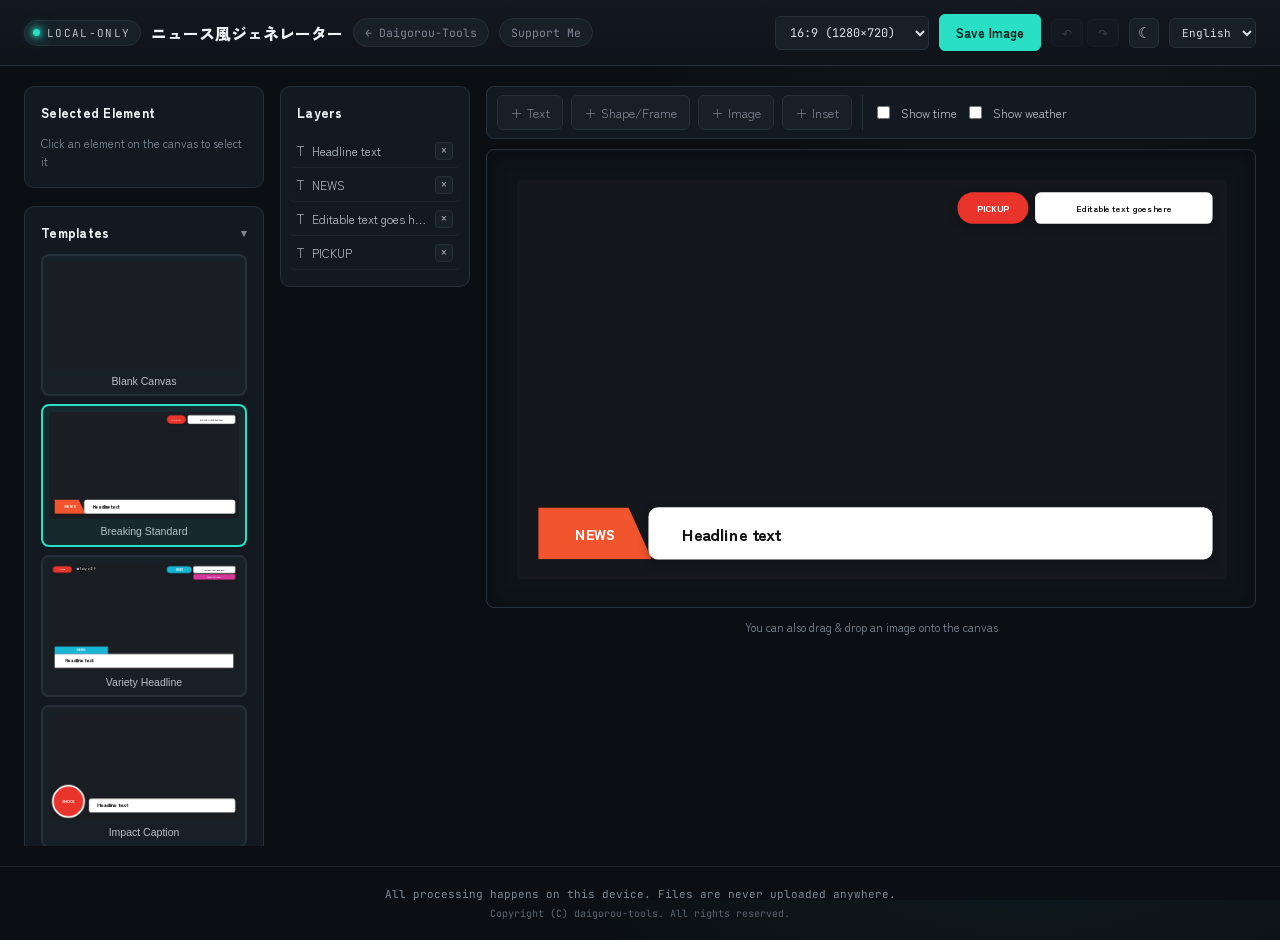
==== commit a1f3d012: "Add files via upload" ====
--- a/index.html
+++ b/index.html
@@ -1 +1 @@
-<!DOCTYPE html><html lang="ja"><head><meta charset="UTF-8"><meta name="viewport" content="width=device-width,initial-scale=1"><title data-i18n="page_title">ニュース風ジェネレーター — NewsGen</title><link rel="icon" type="image/png" href="favicon.png"><script>!function(){try{var t=localStorage.getItem("newsgen-theme");document.documentElement.setAttribute("data-theme","light"===t?"light":"dark")}catch(t){}}()</script><link rel="preconnect" href="https://fonts.googleapis.com"><link rel="preconnect" href="https://fonts.gstatic.com" crossorigin><link href="https://fonts.googleapis.com/css2?family=JetBrains+Mono:wght@400;500;700;900&family=Zen+Kaku+Gothic+New:wght@400;500;700;900&family=Noto+Serif+JP:wght@400;700;900&family=Noto+Sans+JP:wght@400;500;700;900&family=M+PLUS+1p:wght@400;700;900&family=M+PLUS+Rounded+1c:wght@400;700;900&family=Zen+Maru+Gothic:wght@400;700;900&family=BIZ+UDPGothic:wght@400;700&family=Kosugi+Maru&family=Kiwi+Maru:wght@400;500&family=Zen+Old+Mincho:wght@400;700;900&family=Zen+Antique&family=Klee+One:wght@400;600&family=Yuji+Syuku&family=Dela+Gothic+One&family=RocknRoll+One&family=Reggae+One&family=Rampart+One&family=Stick&family=Potta+One&family=Mochiy+Pop+One&family=Hachi+Maru+Pop&family=Darumadrop+One&family=Yusei+Magic&family=Yomogi&family=Train+One&family=DotGothic16&display=swap" rel="stylesheet"><link rel="stylesheet" href="style.css"></head><body><header class="topbar"><div class="brand"><span class="local-badge" data-i18n="local_badge">local-only</span> <span class="brand-name">ニュース風ジェネレーター</span> <a href="https://daigorou-addon.github.io/daigorou-tools/" class="back-link" data-i18n="back_to_top">← Daigorou-Tools</a> <a href="https://buymeacoffee.com/daigorou" class="back-link" target="_blank" rel="noopener noreferrer">Support Me</a></div><div class="toolbar"><select id="ratioSelect" class="ratio-select"><option value="16:9">16:9 (1280×720)</option><option value="1:1">1:1 (1080×1080)</option><option value="4:5">4:5 (1080×1350)</option><option value="9:16">9:16 (1080×1920)</option></select> <button id="downloadBtn" class="primary" data-i18n="download_btn">画像を保存</button><div class="history-btns"><button id="undoBtn" class="ghost small" data-i18n-title="undo_title" title="元に戻す">↶</button> <button id="redoBtn" class="ghost small" data-i18n-title="redo_title" title="やり直す">↷</button></div><button id="themeToggleBtn" class="theme-toggle" data-i18n-title="theme_toggle_title" title="表示テーマを切り替え">☀</button> <select id="langSelect" class="lang-select"><option value="ja">日本語</option><option value="en">English</option><option value="ko">한국어</option><option value="zh-CN">简体中文</option><option value="zh-TW">繁體中文</option><option value="es">Español</option></select></div></header><main><aside class="col-tools" id="propPanel"><section class="panel-block props-block"><h2 data-i18n="prop_heading">選択中の要素</h2><div id="propEmpty" class="hint" data-i18n="prop_empty">キャンバス上の要素をクリックして選択してください</div><div id="propText" class="prop-group" style="display:none"><div class="field"><label data-i18n="prop_font">フォント</label> <select id="propFontFamily"><option value="sans" data-i18n="font_sans">ゴシック</option><option value="serif" data-i18n="font_serif">明朝</option><option value="mono" data-i18n="font_mono">モノスペース</option><option value="notosans">Noto Sans JP</option><option value="mplus1p">M PLUS 1p</option><option value="mplusround">M PLUS Rounded 1c（丸ゴシック）</option><option value="zenmaru">Zen 丸ゴシック</option><option value="bizudp">BIZ UDPゴシック</option><option value="kosugimaru">小杉丸ゴシック</option><option value="kiwimaru">キウイ丸</option><option value="zenoldmin">Zen オールド明朝</option><option value="zenantique">Zen アンティーク</option><option value="kleeone">クレー One（手書き風）</option><option value="yujisyuku">游字 粛（筆書体）</option><option value="dela">デラゴシック One（極太）</option><option value="rocknroll">ロックンロール One</option><option value="reggae">レゲエ One</option><option value="rampart">ランパート One（立体）</option><option value="stick">スティック（ロボット風）</option><option value="potta">ポッタ One（ポップ）</option><option value="mochiy">モーチィ ポップ One</option><option value="hachimaru">はちまるポップ</option><option value="darumadrop">だるまドロップ One</option><option value="yusei">油性マジック</option><option value="yomogi">よもぎ（手書き）</option><option value="trainone">トレイン One</option><option value="dotgothic">ドットゴシック16</option></select></div><div class="row2"><div class="field"><label data-i18n="prop_size">文字サイズ</label> <input type="number" id="propFontSize" min="8" max="300" step="1"> <select id="propFontSizeSel"></select></div><div class="field"><label data-i18n="prop_weight">太さ</label> <select id="propWeight"><option value="400" data-i18n="weight_normal">標準</option><option value="700" data-i18n="weight_bold">太字</option><option value="900" data-i18n="weight_black">極太</option></select></div></div><div class="row2"><div class="field"><label data-i18n="prop_color">文字色</label> <input type="color" id="propColor"></div><div class="field"><label data-i18n="prop_align">配置</label> <select id="propAlign"><option value="left" data-i18n="align_left">左</option><option value="center" data-i18n="align_center">中央</option><option value="right" data-i18n="align_right">右</option></select></div></div><div class="field"><label data-i18n="prop_frame_shape">枠の形</label> <select id="propFrameShape"><option value="none" data-i18n="frame_none">なし</option><option value="rect" data-i18n="frame_rect">四角</option><option value="rounded" data-i18n="frame_rounded">角丸</option><option value="pill" data-i18n="frame_pill">ピル型</option><option value="circle" data-i18n="frame_circle">丸（円形）</option><option value="parallelogram-right" data-i18n="frame_para_r">平行四辺形（右）</option><option value="parallelogram-left" data-i18n="frame_para_l">平行四辺形（左）</option><option value="diagonal" data-i18n="frame_diagonal">両斜めカット</option><option value="ribbon" data-i18n="frame_ribbon">リボン（旗型）</option><option value="underline" data-i18n="frame_underline">下線バー</option></select></div><div class="row2"><div class="field"><label data-i18n="prop_frame_color">枠の色</label> <input type="color" id="propFrameColor"></div><div class="field"><label data-i18n="prop_frame_opacity">不透明度</label> <input type="range" id="propFrameOpacity" min="0" max="100" step="1"></div></div><label class="checkbox-row"><input type="checkbox" id="propBorder"> <span data-i18n="prop_border">外枠線をつける</span></label><div class="row2"><div class="field" id="propBorderColorField"><label data-i18n="prop_border_color">外枠線の色</label> <input type="color" id="propBorderColor" value="#141414"></div><div class="field" id="propBorderWidthField"><label data-i18n="prop_border_width">外枠線の太さ</label> <input type="range" id="propBorderWidth" min="1" max="30" step="1" value="4"></div></div><label class="checkbox-row"><input type="checkbox" id="propOutline"> <span data-i18n="prop_outline">文字に縁取り（字幕風）</span></label></div><div id="propImage" class="prop-group" style="display:none"><div class="add-row"><button class="ghost small" id="propImgFront" data-i18n="prop_bring_front">前面へ</button> <button class="ghost small" id="propImgBack" data-i18n="prop_send_back">背面へ</button></div></div><div id="propWipe" class="prop-group" style="display:none"><div class="field"><label data-i18n="prop_wipe_shape">ワイプの形</label> <select id="propWipeShape"><option value="circle" data-i18n="wipe_circle">◯ 丸</option><option value="square" data-i18n="wipe_square">□ 四角</option></select></div><div class="row2"><div class="field"><label data-i18n="prop_frame_color">枠の色</label> <input type="color" id="propWipeColor" value="#ffffff"></div><div class="field"><label data-i18n="prop_border_width">枠の太さ</label> <input type="range" id="propWipeWidth" min="0" max="30" step="1" value="3"></div></div><p class="hint" data-i18n="wipe_hint">画像をドラッグ&ドロップで挿入。挿入後はドラッグで中の画像を移動できます</p></div><button class="ghost small danger" id="propDeleteBtn" style="display:none" data-i18n="prop_delete">この要素を削除</button></section><section class="panel-block tpl-block"><h2 class="panel-h2" data-collapse-target="tplBody"><span data-i18n="tpl_heading">テンプレート</span><span class="chev">▾</span></h2><div class="panel-body" id="tplBody"><div class="template-grid" id="templateGrid"></div></div></section></aside><aside class="col-props"><section class="panel-block layers-block"><h2 data-i18n="layers_heading">レイヤー</h2><div class="layer-list" id="layerList"></div><p class="hint" id="layerEmpty" data-i18n="layers_empty">要素を追加するとここに表示されます</p></section></aside><div class="stage-area"><div class="canvas-col"><div class="add-bar"><button class="ghost" id="addTextBtn" data-i18n="add_text_btn">＋ テキスト</button> <button class="ghost" id="addFrameBtn" data-i18n="add_frame_btn">＋ 図形/枠</button> <button class="ghost" id="addImageBtn" data-i18n="add_image_btn">＋ 画像</button> <button class="ghost" id="addWipeBtn" data-i18n="add_wipe_btn">＋ ワイプ</button> <input type="file" id="fileInput" accept="image/*" style="display:none"> <span class="add-bar-sep"></span> <label class="checkbox-row inline"><input type="checkbox" id="toggleTime"> <span data-i18n="toggle_time">時刻を表示</span></label> <label class="checkbox-row inline"><input type="checkbox" id="toggleWeather"> <span data-i18n="toggle_weather">天気を表示</span></label></div><div class="stage-wrap" id="stageWrap"><div class="stage" id="stage"></div><div class="selection-overlay" id="selectionOverlay"><div class="sel-frame" id="selFrame" style="display:none"><div class="resize-handle nw" data-handle="nw"></div><div class="resize-handle ne" data-handle="ne"></div><div class="resize-handle sw" data-handle="sw"></div><div class="resize-handle se" data-handle="se"></div><div class="delete-handle" id="selDeleteHandle" data-i18n-title="prop_delete" title="この要素を削除">×</div><div class="move-handle" id="selMoveHandle" data-i18n-title="prop_move_frame" title="枠を移動">✥</div></div></div></div><p class="hint drop-hint" data-i18n="drop_hint">画像はキャンバスにドラッグ&ドロップでも追加できます</p></div></div></main><a id="dlLink" class="dl" download></a><footer><div data-i18n="footer_privacy_note">すべての処理はこの端末内で行われます。ファイルはどこにも送信されません。</div><div class="footer-copyright">Copyright (C) 2026 daigorou-tools. All rights reserved.</div></footer><script src="i18n.js"></script><script src="script.js"></script></body></html>+<!DOCTYPE html><html lang="ja"><head><meta charset="UTF-8"><meta name="viewport" content="width=device-width,initial-scale=1"><title data-i18n="page_title">ニュース風ジェネレーター — NewsGen</title><link rel="icon" type="image/png" href="favicon.png"><script>!function(){try{var t=localStorage.getItem("newsgen-theme");document.documentElement.setAttribute("data-theme","light"===t?"light":"dark")}catch(t){}}()</script><link rel="preconnect" href="https://fonts.googleapis.com"><link rel="preconnect" href="https://fonts.gstatic.com" crossorigin><link href="https://fonts.googleapis.com/css2?family=JetBrains+Mono:wght@400;500;700;900&family=Zen+Kaku+Gothic+New:wght@400;500;700;900&family=Noto+Serif+JP:wght@400;700;900&family=Noto+Sans+JP:wght@400;500;700;900&family=M+PLUS+1p:wght@400;700;900&family=M+PLUS+Rounded+1c:wght@400;700;900&family=Zen+Maru+Gothic:wght@400;700;900&family=BIZ+UDPGothic:wght@400;700&family=Kosugi+Maru&family=Kiwi+Maru:wght@400;500&family=Zen+Old+Mincho:wght@400;700;900&family=Zen+Antique&family=Klee+One:wght@400;600&family=Yuji+Syuku&family=Dela+Gothic+One&family=RocknRoll+One&family=Reggae+One&family=Rampart+One&family=Stick&family=Potta+One&family=Mochiy+Pop+One&family=Hachi+Maru+Pop&family=Darumadrop+One&family=Yusei+Magic&family=Yomogi&family=Train+One&family=DotGothic16&display=swap" rel="stylesheet"><link rel="stylesheet" href="style.css"></head><body><header class="topbar"><div class="brand"><span class="local-badge" data-i18n="local_badge">local-only</span> <span class="brand-name">ニュース風ジェネレーター</span> <a href="https://daigorou-addon.github.io/daigorou-tools/" class="back-link" data-i18n="back_to_top">← Daigorou-Tools</a> <a href="https://buymeacoffee.com/daigorou" class="back-link" target="_blank" rel="noopener noreferrer">Support Me</a></div><div class="toolbar"><select id="ratioSelect" class="ratio-select"><option value="16:9">16:9 (1280×720)</option><option value="1:1">1:1 (1080×1080)</option><option value="4:5">4:5 (1080×1350)</option><option value="9:16">9:16 (1080×1920)</option></select> <button id="downloadBtn" class="primary" data-i18n="download_btn">画像を保存</button><div class="history-btns"><button id="undoBtn" class="ghost small" data-i18n-title="undo_title" title="元に戻す">↶</button> <button id="redoBtn" class="ghost small" data-i18n-title="redo_title" title="やり直す">↷</button></div><button id="themeToggleBtn" class="theme-toggle" data-i18n-title="theme_toggle_title" title="表示テーマを切り替え">☀</button> <select id="langSelect" class="lang-select"><option value="ja">日本語</option><option value="en">English</option><option value="ko">한국어</option><option value="zh-CN">简体中文</option><option value="zh-TW">繁體中文</option><option value="es">Español</option></select></div></header><main><aside class="col-tools" id="propPanel"><section class="panel-block props-block"><h2 data-i18n="prop_heading">選択中の要素</h2><div id="propEmpty" class="hint" data-i18n="prop_empty">キャンバス上の要素をクリックして選択してください</div><div id="propText" class="prop-group" style="display:none"><div class="field"><label data-i18n="prop_font">フォント</label> <select id="propFontFamily"><option value="sans" data-i18n="font_sans">ゴシック</option><option value="serif" data-i18n="font_serif">明朝</option><option value="mono" data-i18n="font_mono">モノスペース</option><option value="notosans">Noto Sans JP</option><option value="mplus1p">M PLUS 1p</option><option value="mplusround">M PLUS Rounded 1c（丸ゴシック）</option><option value="zenmaru">Zen 丸ゴシック</option><option value="bizudp">BIZ UDPゴシック</option><option value="kosugimaru">小杉丸ゴシック</option><option value="kiwimaru">キウイ丸</option><option value="zenoldmin">Zen オールド明朝</option><option value="zenantique">Zen アンティーク</option><option value="kleeone">クレー One（手書き風）</option><option value="yujisyuku">游字 粛（筆書体）</option><option value="dela">デラゴシック One（極太）</option><option value="rocknroll">ロックンロール One</option><option value="reggae">レゲエ One</option><option value="rampart">ランパート One（立体）</option><option value="stick">スティック（ロボット風）</option><option value="potta">ポッタ One（ポップ）</option><option value="mochiy">モーチィ ポップ One</option><option value="hachimaru">はちまるポップ</option><option value="darumadrop">だるまドロップ One</option><option value="yusei">油性マジック</option><option value="yomogi">よもぎ（手書き）</option><option value="trainone">トレイン One</option><option value="dotgothic">ドットゴシック16</option></select></div><div class="row2"><div class="field"><label data-i18n="prop_size">文字サイズ</label> <input type="number" id="propFontSize" min="8" max="300" step="1"> <select id="propFontSizeSel"></select></div><div class="field"><label data-i18n="prop_weight">太さ</label> <select id="propWeight"><option value="400" data-i18n="weight_normal">標準</option><option value="700" data-i18n="weight_bold">太字</option><option value="900" data-i18n="weight_black">極太</option></select></div></div><div class="row2"><div class="field"><label data-i18n="prop_color">文字色</label> <input type="color" id="propColor"></div><div class="field"><label data-i18n="prop_align">配置</label> <select id="propAlign"><option value="left" data-i18n="align_left">左</option><option value="center" data-i18n="align_center">中央</option><option value="right" data-i18n="align_right">右</option></select></div></div><div class="field"><label data-i18n="prop_frame_shape">枠の形</label> <select id="propFrameShape"><option value="none" data-i18n="frame_none">なし</option><option value="rect" data-i18n="frame_rect">四角</option><option value="rounded" data-i18n="frame_rounded">角丸</option><option value="pill" data-i18n="frame_pill">ピル型</option><option value="circle" data-i18n="frame_circle">丸（円形）</option><option value="parallelogram-right" data-i18n="frame_para_r">平行四辺形（右）</option><option value="parallelogram-left" data-i18n="frame_para_l">平行四辺形（左）</option><option value="diagonal" data-i18n="frame_diagonal">両斜めカット</option><option value="ribbon" data-i18n="frame_ribbon">リボン（旗型）</option><option value="underline" data-i18n="frame_underline">下線バー</option></select></div><div class="row2"><div class="field"><label data-i18n="prop_frame_color">枠の色</label> <input type="color" id="propFrameColor"></div><div class="field"><label data-i18n="prop_frame_opacity">不透明度</label> <input type="range" id="propFrameOpacity" min="0" max="100" step="1"></div></div><label class="checkbox-row"><input type="checkbox" id="propBorder"> <span data-i18n="prop_border">外枠線をつける</span></label><div class="row2"><div class="field" id="propBorderColorField"><label data-i18n="prop_border_color">外枠線の色</label> <input type="color" id="propBorderColor" value="#141414"></div><div class="field" id="propBorderWidthField"><label data-i18n="prop_border_width">外枠線の太さ</label> <input type="range" id="propBorderWidth" min="1" max="30" step="1" value="4"></div></div><label class="checkbox-row"><input type="checkbox" id="propOutline"> <span data-i18n="prop_outline">文字に縁取り（字幕風）</span></label></div><div id="propImage" class="prop-group" style="display:none"><div class="add-row"><button class="ghost small" id="propImgFront" data-i18n="prop_bring_front">前面へ</button> <button class="ghost small" id="propImgBack" data-i18n="prop_send_back">背面へ</button></div></div><div id="propWipe" class="prop-group" style="display:none"><div class="field"><label data-i18n="prop_wipe_shape">ワイプの形</label> <select id="propWipeShape"><option value="circle" data-i18n="wipe_circle">◯ 丸</option><option value="square" data-i18n="wipe_square">□ 四角</option></select></div><div class="row2"><div class="field"><label data-i18n="prop_frame_color">枠の色</label> <input type="color" id="propWipeColor" value="#ffffff"></div><div class="field"><label data-i18n="prop_border_width">枠の太さ</label> <input type="range" id="propWipeWidth" min="0" max="30" step="1" value="3"></div></div><p class="hint" data-i18n="wipe_hint">画像をドラッグ&ドロップで挿入。挿入後はドラッグで中の画像を移動できます</p></div><button class="ghost small danger" id="propDeleteBtn" style="display:none" data-i18n="prop_delete">この要素を削除</button></section><section class="panel-block tpl-block"><h2 class="panel-h2" data-collapse-target="tplBody"><span data-i18n="tpl_heading">テンプレート</span><span class="chev">▾</span></h2><div class="panel-body" id="tplBody"><div class="template-grid" id="templateGrid"></div></div></section></aside><aside class="col-props"><section class="panel-block layers-block"><h2 data-i18n="layers_heading">レイヤー</h2><div class="layer-list" id="layerList"></div><p class="hint" id="layerEmpty" data-i18n="layers_empty">要素を追加するとここに表示されます</p></section></aside><div class="stage-area"><div class="canvas-col"><div class="add-bar"><button class="ghost" id="addTextBtn" data-i18n="add_text_btn">＋ テキスト</button> <button class="ghost" id="addFrameBtn" data-i18n="add_frame_btn">＋ 図形/枠</button> <button class="ghost" id="addImageBtn" data-i18n="add_image_btn">＋ 画像</button> <button class="ghost" id="addWipeBtn" data-i18n="add_wipe_btn">＋ ワイプ</button> <input type="file" id="fileInput" accept="image/*" style="display:none"> <span class="add-bar-sep"></span> <label class="checkbox-row inline"><input type="checkbox" id="toggleTime"> <span data-i18n="toggle_time">時刻を表示</span></label> <label class="checkbox-row inline"><input type="checkbox" id="toggleWeather"> <span data-i18n="toggle_weather">天気を表示</span></label></div><div class="stage-wrap" id="stageWrap"><div class="stage" id="stage"></div><div class="selection-overlay" id="selectionOverlay"><div class="sel-frame" id="selFrame" style="display:none"><div class="resize-handle nw" data-handle="nw"></div><div class="resize-handle ne" data-handle="ne"></div><div class="resize-handle sw" data-handle="sw"></div><div class="resize-handle se" data-handle="se"></div><div class="delete-handle" id="selDeleteHandle" data-i18n-title="prop_delete" title="この要素を削除">×</div><div class="move-handle" id="selMoveHandle" data-i18n-title="prop_move_frame" title="枠を移動">✥</div></div></div></div><p class="hint drop-hint" data-i18n="drop_hint">画像はキャンバスにドラッグ&ドロップでも追加できます</p></div></div></main><a id="dlLink" class="dl" download></a><footer><div data-i18n="footer_privacy_note">すべての処理はこの端末内で行われます。ファイルはどこにも送信されません。</div><div class="footer-copyright">Copyright (C) daigorou-tools. All rights reserved.</div></footer><script src="i18n.js"></script><script src="script.js"></script></body></html>
--- a/style.css
+++ b/style.css
@@ -1 +1 @@
-:root{--dark:#0b0f13;--dark-2:#0e1318;--panel:#131920;--panel-2:#171f27;--raised:#1c242c;--paper:#eef3f6;--ink:#d7dee4;--ink-dim:#b7c1c9;--muted:#7c8894;--line:#26303a;--line-soft:#1c242c;--accent:#29e0c4;--accent-2:#12a894;--accent-ink:#04241f;--danger:#e05a3a;--mono:"JetBrains Mono","SFMono-Regular",Consolas,monospace;--sans:"Zen Kaku Gothic New","Hiragino Sans","Noto Sans JP",sans-serif;--serif:"Noto Serif JP",serif;--hs:12px;--bs:22px}html[data-theme=dark]{--dark:#0b0f13;--dark-2:#0e1318;--panel:#131920;--panel-2:#171f27;--raised:#1c242c;--paper:#eef3f6;--ink:#d7dee4;--ink-dim:#b7c1c9;--muted:#7c8894;--line:#26303a;--line-soft:#1c242c;--accent:#29e0c4;--accent-2:#12a894;--accent-ink:#04241f;--danger:#e05a3a}html[data-theme=light]{--dark:#ffffff;--dark-2:#f3f5f6;--panel:#ffffff;--panel-2:#f1f3f4;--raised:#e7eaec;--paper:#12181f;--ink:#222a33;--ink-dim:#4c5866;--muted:#828d99;--line:#dbe0e3;--line-soft:#e9ecee;--accent:#0f9c8c;--accent-2:#0c7c70;--accent-ink:#ffffff;--danger:#c8442a}*{box-sizing:border-box}html{-webkit-text-size-adjust:100%;text-size-adjust:100%}button{touch-action:manipulation;-webkit-tap-highlight-color:transparent}body,html{margin:0;padding:0;height:100%}body{background:radial-gradient(ellipse 800px 460px at 80% -10%,rgba(41,224,196,.07),transparent 60%),var(--dark);color:var(--ink);font-family:var(--sans);min-height:100vh;display:flex;flex-direction:column}.topbar{display:flex;align-items:center;justify-content:space-between;gap:20px;padding:14px 24px;border-bottom:1px solid var(--line);background:linear-gradient(180deg,var(--panel),var(--dark-2));flex-wrap:wrap}.brand{display:flex;align-items:center;gap:10px}.back-link{font-family:var(--mono);font-size:11.5px;color:var(--muted);border:1px solid var(--line);background:var(--panel-2);padding:6px 11px;border-radius:20px;text-decoration:none;transition:border-color .15s,color .15s;white-space:nowrap}.back-link:hover{border-color:var(--accent);color:var(--accent)}.brand-name{font-weight:900;font-size:16px;color:var(--paper)}.local-badge{position:relative;display:inline-flex;align-items:center;gap:7px;font-family:var(--mono);font-size:11px;letter-spacing:.12em;text-transform:uppercase;color:var(--ink-dim);border:1px solid var(--line);background:var(--panel-2);padding:5px 10px 5px 8px;border-radius:20px;white-space:nowrap}.local-badge::before{content:"";width:7px;height:7px;border-radius:50%;background:var(--accent);box-shadow:0 0 6px 1px rgba(41,224,196,.9),0 0 14px 3px rgba(41,224,196,.4);animation:2.6s ease-in-out infinite nf-pulse}@keyframes nf-pulse{0%,100%{opacity:1}50%{opacity:.45}}@media (prefers-reduced-motion:reduce){.local-badge::before{animation:none}}.toolbar{display:flex;align-items:center;gap:10px;flex-wrap:wrap}input[type=color],input[type=number],input[type=text],select,textarea{font-family:var(--sans);font-size:13px;background:var(--panel-2);color:var(--ink);border:1px solid var(--line);border-radius:6px;padding:7px 10px}input[type=range]{width:100%;accent-color:var(--accent)}input:focus,select:focus,textarea:focus{outline:2px solid var(--accent);outline-offset:1px}.ratio-select{font-family:var(--mono);font-size:12px}.lang-select{font-family:var(--mono);font-size:11px;padding:6px 8px}.theme-toggle{width:30px;height:30px;flex:0 0 auto;display:flex;align-items:center;justify-content:center;border:1px solid var(--line);border-radius:6px;background:var(--panel-2);color:var(--ink-dim);font-size:15px;line-height:1;cursor:pointer;padding:0}.theme-toggle:hover{border-color:var(--accent);color:var(--ink)}button.primary{font-family:var(--sans);font-weight:700;font-size:13px;color:var(--accent-ink);background:var(--accent);border:1px solid var(--accent);border-radius:6px;padding:8px 16px;cursor:pointer;transition:opacity .15s;white-space:nowrap}button.primary:hover{opacity:.88}button.ghost{font-family:var(--sans);font-size:12.5px;color:var(--muted);background:var(--panel-2);border:1px solid var(--line);border-radius:6px;padding:7px 12px;cursor:pointer;transition:border-color .15s,color .15s}button.ghost:hover{border-color:var(--accent);color:var(--ink)}button.ghost.small{font-size:11.5px;padding:5px 10px}button.ghost.danger:hover{border-color:var(--danger);color:var(--danger)}main{flex:1;display:flex;gap:16px;padding:20px 24px;max-width:1560px;width:100%;margin:0 auto;align-items:flex-start}.sidebar{width:300px;flex:0 0 300px;display:flex;flex-direction:column;gap:18px}.col-tools{width:240px;flex:1 1 240px;min-width:180px;max-width:240px;display:flex;flex-direction:column;gap:18px;max-height:calc(100vh - 140px);overflow-y:auto}.col-props{width:190px;flex:1 1 190px;min-width:150px;max-width:190px;max-height:calc(100vh - 140px);display:flex;flex-direction:column}.props-block{height:auto}.layers-block{flex:1;display:flex;flex-direction:column;min-height:0;padding-bottom:10px}.layers-block h2{flex:0 0 auto}.panel-block{background:var(--panel);border:1px solid var(--line);border-radius:10px;padding:16px}.panel-block h2{font-size:13px;font-weight:900;color:var(--paper);margin:0 0 12px;letter-spacing:.02em}.panel-h2{display:flex;align-items:center;justify-content:space-between;cursor:pointer;user-select:none}.panel-h2 .chev{font-size:11px;color:var(--muted);transition:transform .15s;flex:0 0 auto}.panel-block.collapsed .panel-h2{margin-bottom:0}.panel-block.collapsed .panel-h2 .chev{transform:rotate(-90deg)}.panel-block.collapsed .panel-body{display:none}.field{margin-bottom:12px}.field:last-child{margin-bottom:0}.field label{display:block;font-size:11.5px;color:var(--muted);margin-bottom:5px;font-family:var(--mono)}.field input,.field select,.field textarea{width:100%;resize:vertical}.field input[type=color]{height:36px;padding:2px;cursor:pointer}.row2{display:grid;grid-template-columns:1fr 1fr;gap:10px}.hint{font-size:11.5px;color:var(--muted);line-height:1.6;margin:6px 0 0}.layer-list{overflow-y:auto;flex:1;min-height:0;margin:0 -16px;padding:0 8px}.layer-row{display:flex;align-items:center;gap:8px;padding:7px 8px;font-size:12px;color:var(--ink-dim);cursor:grab;border-bottom:1px solid var(--line-soft);border-radius:6px;transition:background .1s,color .1s}.layer-row:hover{background:var(--raised);color:var(--ink)}.layer-row.selected{background:rgba(41,224,196,.15);color:var(--paper);font-weight:700}.layer-row.dragging-row{opacity:.4}.layer-row.drop-target{box-shadow:inset 0 2px 0 var(--accent)}.layer-row-icon{font-size:13px;flex:0 0 auto;opacity:.85}.layer-row-label{flex:1 1 auto;min-width:0;overflow:hidden;text-overflow:ellipsis;white-space:nowrap}.layer-row-del{width:18px;height:18px;flex:0 0 auto;display:flex;align-items:center;justify-content:center;border:1px solid var(--line);border-radius:4px;background:var(--panel-2);color:var(--ink-dim);font-size:10px;line-height:1;cursor:pointer}.layer-row-del:hover{border-color:var(--danger);color:var(--danger)}.checkbox-row{display:flex;align-items:center;gap:8px;font-size:12px;color:var(--ink-dim);margin-top:10px;cursor:pointer}.checkbox-row input{width:auto;accent-color:var(--accent);cursor:pointer}.add-row{display:flex;flex-wrap:wrap;gap:8px}.add-row button{flex:1 1 auto}.prop-group{margin-top:12px;padding-top:12px;border-top:1px solid var(--line-soft)}#propDeleteBtn{width:100%;margin-top:14px}.template-grid{display:grid;grid-template-columns:1fr;gap:8px}.template-card{background:var(--panel-2);border:2px solid var(--line);border-radius:8px;padding:6px;cursor:pointer;display:flex;flex-direction:column;align-items:center;gap:6px;transition:border-color .15s}.template-card:hover{border-color:var(--accent)}.template-card.active{border-color:var(--accent);background:rgba(41,224,196,.08)}.template-card canvas{width:100%;aspect-ratio:16/9;border-radius:4px;display:block}.template-card span{font-size:10.5px;color:var(--ink-dim);text-align:center;line-height:1.3}.stage-area{flex:3 1 320px;min-width:320px;display:flex;align-items:center;justify-content:center;min-height:60vh}.canvas-col{display:flex;flex-direction:column;align-items:center;gap:10px;max-width:100%;max-height:100%}.add-bar{display:flex;align-items:center;gap:8px;flex-wrap:wrap;width:100%;padding:8px 10px;background:var(--panel);border:1px solid var(--line);border-radius:8px}.add-bar-sep{width:1px;align-self:stretch;background:var(--line);margin:0 2px}.checkbox-row.inline{margin-top:0;white-space:nowrap}.stage-wrap{background:var(--dark-2);border:1px solid var(--line);border-radius:8px;box-shadow:inset 0 0 0 1px rgba(255,255,255,.02),inset 0 1px 18px rgba(0,0,0,.35);padding:0;max-width:100%;max-height:100%;overflow:hidden;position:relative}.stage{position:absolute;top:0;left:0;overflow:visible;background:#14181d;transform-origin:top left;border-radius:4px}.stage.dragover{outline:2px dashed var(--accent);outline-offset:-2px}.drop-hint{display:none;margin:0;text-align:center}@media (hover:hover) and (pointer:fine) and (min-width:851px){.drop-hint{display:block}}.stage-item{position:absolute;box-sizing:border-box;cursor:move;user-select:none;touch-action:none;-webkit-touch-callout:none;display:flex;overflow:visible}.stage-item.selected{outline:2px solid var(--accent);outline-offset:1px}.stage-item img{width:100%;height:100%;object-fit:cover;display:block;pointer-events:none}.frame-bg{position:absolute;inset:0;z-index:0;pointer-events:none;filter:drop-shadow(0 3px 9px rgba(0,0,0,.32))}.underline-bar{position:absolute;left:0;right:0;bottom:0;height:10%;z-index:0;display:none;pointer-events:none}.stage-item .text-inner{position:relative;z-index:1;width:100%;height:100%;display:flex;align-items:center;white-space:pre-wrap;word-break:break-word;outline:0;overflow:hidden}.stage-item .text-inner.outlined{-webkit-text-stroke:0.06em #000;paint-order:stroke fill}.stage-item.editing{cursor:text;touch-action:auto}.stage-item.editing .text-inner{cursor:text;user-select:text}.resize-handle{position:absolute;box-sizing:border-box;width:calc(var(--hs) * var(--inv,1));height:calc(var(--hs) * var(--inv,1));background:var(--accent);border:calc(2px * var(--inv,1)) solid #fff;border-radius:50%;z-index:20;pointer-events:auto;touch-action:none;transform:translate(-50%,-50%)}.resize-handle.nw{left:0;top:0;cursor:nwse-resize}.resize-handle.ne{left:100%;top:0;cursor:nesw-resize}.resize-handle.sw{left:0;top:100%;cursor:nesw-resize}.resize-handle.se{left:100%;top:100%;cursor:nwse-resize}.delete-handle{position:absolute;box-sizing:border-box;top:calc(-1 * (var(--bs) + 6px) * var(--inv,1));left:50%;transform:translateX(-50%);width:calc(var(--bs) * var(--inv,1));height:calc(var(--bs) * var(--inv,1));border-radius:50%;background:var(--danger);color:#fff;border:calc(2px * var(--inv,1)) solid #fff;display:flex;align-items:center;justify-content:center;font-size:calc(var(--bs) * .64 * var(--inv, 1));line-height:1;cursor:pointer;z-index:21;pointer-events:auto;touch-action:none}.move-handle{position:absolute;box-sizing:border-box;top:calc(-1 * (var(--bs) + 6px) * var(--inv,1));left:calc(-1 * (var(--bs) + 6px) * var(--inv,1));width:calc(var(--bs) * var(--inv,1));height:calc(var(--bs) * var(--inv,1));border-radius:50%;background:var(--accent);color:var(--accent-ink);border:calc(2px * var(--inv,1)) solid #fff;display:flex;align-items:center;justify-content:center;font-size:calc(var(--bs) * .55 * var(--inv, 1));line-height:1;cursor:move;z-index:21;pointer-events:auto;touch-action:none}@media (pointer:coarse){:root{--hs:18px;--bs:30px}.resize-handle::after{content:"";position:absolute;inset:-100%}.delete-handle::after,.move-handle::after{content:"";position:absolute;inset:-30%}.move-handle{left:calc(50% - (var(--bs) * 1.6) * var(--inv,1))}}.wipe-mask{position:relative;width:100%;height:100%;overflow:hidden;box-sizing:border-box;border:6px solid #fff;background-color:transparent;background-image:linear-gradient(45deg,rgba(255,255,255,.08) 25%,transparent 25%),linear-gradient(-45deg,rgba(255,255,255,.08) 25%,transparent 25%),linear-gradient(45deg,transparent 75%,rgba(255,255,255,.08) 75%),linear-gradient(-45deg,transparent 75%,rgba(255,255,255,.08) 75%);background-size:16px 16px;background-position:0 0,0 8px,8px -8px,-8px 0;cursor:grab}.wipe-mask.shape-circle{border-radius:50%}.wipe-mask.shape-square{border-radius:6px}.wipe-img{position:absolute;left:50%;top:50%;max-width:none;pointer-events:none;transform:translate(-50%,-50%)}.stage-item.grabbing .wipe-mask{cursor:grabbing}.selection-overlay{position:absolute;top:0;left:0;transform-origin:top left;pointer-events:none;z-index:1000}.sel-frame{position:absolute;box-sizing:border-box;pointer-events:none}.history-btns{display:flex;gap:4px}.history-btns button{width:32px;font-size:15px;padding:5px 0}.history-btns button:disabled{opacity:.35;cursor:not-allowed}.history-btns button:disabled:hover{border-color:var(--line);color:var(--muted)}@media (max-width:850px){main{flex-direction:column;align-items:stretch;padding:14px 12px}.canvas-col,.col-props,.col-tools,.stage-area{display:contents}.stage-wrap{order:1;align-self:center;max-height:none}.add-bar{order:2}.layers-block{order:3;flex:0 0 auto}.props-block{order:4}.tpl-block{order:5}.layer-list{max-height:210px}}@media (max-width:850px) and (min-height:480px){.stage-wrap{position:sticky;top:0;z-index:50;box-shadow:0 0 0 12px var(--dark),0 16px 14px -6px rgba(0,0,0,.45)}}@media (max-width:640px){.topbar{padding:10px 14px}.toolbar{gap:6px}main{padding:14px 12px;gap:12px}.add-bar{gap:6px;padding:6px 8px}}.dl{display:none}footer{text-align:center;color:var(--muted);font-size:11px;font-family:var(--mono);padding:20px;border-top:1px solid var(--line-soft)}.footer-copyright{margin-top:6px;opacity:.7;font-size:10px}@media (pointer:coarse){input[type=number],input[type=text],select,textarea{font-size:16px;padding:10px 12px;min-height:44px}input[type=color]{min-height:44px}input[type=range]{min-height:34px}button.primary{padding:11px 18px;min-height:44px;font-size:14px}button.ghost{padding:10px 14px;min-height:44px;font-size:13.5px}button.ghost.small{padding:8px 12px;font-size:13px}.history-btns{gap:6px}.history-btns button{width:44px;min-height:44px;font-size:18px;padding:0}.theme-toggle{width:44px;height:44px;font-size:17px}.lang-select,.ratio-select{font-size:14px}.back-link{padding:9px 13px}.layer-row{padding:10px 8px;font-size:13px;gap:10px}.layer-row-del{width:30px;height:30px;font-size:12px}.checkbox-row{font-size:14px;min-height:40px;gap:10px}.checkbox-row input{width:22px;height:22px}.panel-h2{min-height:40px}.template-card{padding:8px}}@media (max-width:640px){.topbar{padding:10px 12px;gap:10px}.brand{flex-wrap:wrap;gap:8px;width:100%}.brand-name{font-size:15px;white-space:nowrap;flex:0 1 auto}.toolbar{width:100%;gap:8px}.ratio-select{flex:1 1 150px;min-width:0}.add-bar{gap:8px}.add-bar button{flex:1 1 auto}.add-bar-sep{display:none}.checkbox-row.inline{flex:1 1 40%}.panel-block{padding:14px 12px}.layer-list{margin:0 -12px}}#propFontSizeSel{display:none}@media (pointer:coarse){#propFontSize{display:none}#propFontSizeSel{display:block}}+:root{--dark:#0b0f13;--dark-2:#0e1318;--panel:#131920;--panel-2:#171f27;--raised:#1c242c;--paper:#eef3f6;--ink:#d7dee4;--ink-dim:#b7c1c9;--muted:#7c8894;--line:#26303a;--line-soft:#1c242c;--accent:#29e0c4;--accent-2:#12a894;--accent-ink:#04241f;--danger:#e05a3a;--mono:"JetBrains Mono","SFMono-Regular",Consolas,monospace;--sans:"Zen Kaku Gothic New","Hiragino Sans","Noto Sans JP",sans-serif;--serif:"Noto Serif JP",serif}html[data-theme=dark]{--dark:#0b0f13;--dark-2:#0e1318;--panel:#131920;--panel-2:#171f27;--raised:#1c242c;--paper:#eef3f6;--ink:#d7dee4;--ink-dim:#b7c1c9;--muted:#7c8894;--line:#26303a;--line-soft:#1c242c;--accent:#29e0c4;--accent-2:#12a894;--accent-ink:#04241f;--danger:#e05a3a}html[data-theme=light]{--dark:#ffffff;--dark-2:#f3f5f6;--panel:#ffffff;--panel-2:#f1f3f4;--raised:#e7eaec;--paper:#12181f;--ink:#222a33;--ink-dim:#4c5866;--muted:#828d99;--line:#dbe0e3;--line-soft:#e9ecee;--accent:#0f9c8c;--accent-2:#0c7c70;--accent-ink:#ffffff;--danger:#c8442a}*{box-sizing:border-box}html{-webkit-text-size-adjust:100%;text-size-adjust:100%}button{touch-action:manipulation;-webkit-tap-highlight-color:transparent}body,html{margin:0;padding:0;height:100%}body{background:radial-gradient(ellipse 800px 460px at 80% -10%,rgba(41,224,196,.07),transparent 60%),var(--dark);color:var(--ink);font-family:var(--sans);min-height:100vh;display:flex;flex-direction:column}.topbar{display:flex;align-items:center;justify-content:space-between;gap:20px;padding:14px 24px;border-bottom:1px solid var(--line);background:linear-gradient(180deg,var(--panel),var(--dark-2));flex-wrap:wrap}.brand{display:flex;align-items:center;gap:10px}.back-link{font-family:var(--mono);font-size:11.5px;color:var(--muted);border:1px solid var(--line);background:var(--panel-2);padding:6px 11px;border-radius:20px;text-decoration:none;transition:border-color .15s,color .15s;white-space:nowrap}.back-link:hover{border-color:var(--accent);color:var(--accent)}.brand-name{font-weight:900;font-size:16px;color:var(--paper)}.local-badge{position:relative;display:inline-flex;align-items:center;gap:7px;font-family:var(--mono);font-size:11px;letter-spacing:.12em;text-transform:uppercase;color:var(--ink-dim);border:1px solid var(--line);background:var(--panel-2);padding:5px 10px 5px 8px;border-radius:20px;white-space:nowrap}.local-badge::before{content:"";width:7px;height:7px;border-radius:50%;background:var(--accent);box-shadow:0 0 6px 1px rgba(41,224,196,.9),0 0 14px 3px rgba(41,224,196,.4);animation:nf-pulse 2.6s ease-in-out infinite}@keyframes nf-pulse{0%,100%{opacity:1}50%{opacity:.45}}@media (prefers-reduced-motion:reduce){.local-badge::before{animation:none}}.toolbar{display:flex;align-items:center;gap:10px;flex-wrap:wrap}input[type=color],input[type=number],input[type=text],select,textarea{font-family:var(--sans);font-size:13px;background:var(--panel-2);color:var(--ink);border:1px solid var(--line);border-radius:6px;padding:7px 10px}input[type=range]{width:100%;accent-color:var(--accent)}input:focus,select:focus,textarea:focus{outline:2px solid var(--accent);outline-offset:1px}.ratio-select{font-family:var(--mono);font-size:12px}.lang-select{font-family:var(--mono);font-size:11px;padding:6px 8px}.theme-toggle{width:30px;height:30px;flex:0 0 auto;display:flex;align-items:center;justify-content:center;border:1px solid var(--line);border-radius:6px;background:var(--panel-2);color:var(--ink-dim);font-size:15px;line-height:1;cursor:pointer;padding:0}.theme-toggle:hover{border-color:var(--accent);color:var(--ink)}button.primary{font-family:var(--sans);font-weight:700;font-size:13px;color:var(--accent-ink);background:var(--accent);border:1px solid var(--accent);border-radius:6px;padding:8px 16px;cursor:pointer;transition:opacity .15s;white-space:nowrap}button.primary:hover{opacity:.88}button.ghost{font-family:var(--sans);font-size:12.5px;color:var(--muted);background:var(--panel-2);border:1px solid var(--line);border-radius:6px;padding:7px 12px;cursor:pointer;transition:border-color .15s,color .15s}button.ghost:hover{border-color:var(--accent);color:var(--ink)}button.ghost.small{font-size:11.5px;padding:5px 10px}button.ghost.danger:hover{border-color:var(--danger);color:var(--danger)}main{flex:1;display:flex;gap:16px;padding:20px 24px;max-width:1560px;width:100%;margin:0 auto;align-items:flex-start}.sidebar{width:300px;flex:0 0 300px;display:flex;flex-direction:column;gap:18px}.col-tools{width:240px;flex:1 1 240px;min-width:180px;max-width:240px;display:flex;flex-direction:column;gap:18px;max-height:calc(100vh - 140px);overflow-y:auto}.col-props{width:190px;flex:1 1 190px;min-width:150px;max-width:190px;max-height:calc(100vh - 140px);display:flex;flex-direction:column}.props-block{height:auto}.layers-block{flex:1;display:flex;flex-direction:column;min-height:0;padding-bottom:10px}.layers-block h2{flex:0 0 auto}.panel-block{background:var(--panel);border:1px solid var(--line);border-radius:10px;padding:16px}.panel-block h2{font-size:13px;font-weight:900;color:var(--paper);margin:0 0 12px;letter-spacing:.02em}.panel-h2{display:flex;align-items:center;justify-content:space-between;cursor:pointer;user-select:none}.panel-h2 .chev{font-size:11px;color:var(--muted);transition:transform .15s;flex:0 0 auto}.panel-block.collapsed .panel-h2{margin-bottom:0}.panel-block.collapsed .panel-h2 .chev{transform:rotate(-90deg)}.panel-block.collapsed .panel-body{display:none}.field{margin-bottom:12px}.field:last-child{margin-bottom:0}.field label{display:block;font-size:11.5px;color:var(--muted);margin-bottom:5px;font-family:var(--mono)}.field input,.field select,.field textarea{width:100%;resize:vertical}.field input[type=color]{height:36px;padding:2px;cursor:pointer}.row2{display:grid;grid-template-columns:1fr 1fr;gap:10px}.hint{font-size:11.5px;color:var(--muted);line-height:1.6;margin:6px 0 0}.layer-list{overflow-y:auto;flex:1;min-height:0;margin:0 -16px;padding:0 8px}.layer-row{display:flex;align-items:center;gap:8px;padding:7px 8px;font-size:12px;color:var(--ink-dim);cursor:grab;border-bottom:1px solid var(--line-soft);border-radius:6px;transition:background .1s,color .1s}.layer-row:hover{background:var(--raised);color:var(--ink)}.layer-row.selected{background:rgba(41,224,196,.15);color:var(--paper);font-weight:700}.layer-row.dragging-row{opacity:.4}.layer-row.drop-target{box-shadow:inset 0 2px 0 var(--accent)}.layer-row-icon{font-size:13px;flex:0 0 auto;opacity:.85}.layer-row-label{flex:1 1 auto;min-width:0;overflow:hidden;text-overflow:ellipsis;white-space:nowrap}.layer-row-del{width:18px;height:18px;flex:0 0 auto;display:flex;align-items:center;justify-content:center;border:1px solid var(--line);border-radius:4px;background:var(--panel-2);color:var(--ink-dim);font-size:10px;line-height:1;cursor:pointer}.layer-row-del:hover{border-color:var(--danger);color:var(--danger)}.checkbox-row{display:flex;align-items:center;gap:8px;font-size:12px;color:var(--ink-dim);margin-top:10px;cursor:pointer}.checkbox-row input{width:auto;accent-color:var(--accent);cursor:pointer}.add-row{display:flex;flex-wrap:wrap;gap:8px}.add-row button{flex:1 1 auto}.prop-group{margin-top:12px;padding-top:12px;border-top:1px solid var(--line-soft)}#propDeleteBtn{width:100%;margin-top:14px}.template-grid{display:grid;grid-template-columns:1fr;gap:8px}.template-card{background:var(--panel-2);border:2px solid var(--line);border-radius:8px;padding:6px;cursor:pointer;display:flex;flex-direction:column;align-items:center;gap:6px;transition:border-color .15s}.template-card:hover{border-color:var(--accent)}.template-card.active{border-color:var(--accent);background:rgba(41,224,196,.08)}.template-card canvas{width:100%;aspect-ratio:16/9;border-radius:4px;display:block}.template-card span{font-size:10.5px;color:var(--ink-dim);text-align:center;line-height:1.3}.stage-area{flex:3 1 320px;min-width:320px;display:flex;align-items:center;justify-content:center;min-height:60vh}.canvas-col{display:flex;flex-direction:column;align-items:center;gap:10px;max-width:100%;max-height:100%}.add-bar{display:flex;align-items:center;gap:8px;flex-wrap:wrap;width:100%;padding:8px 10px;background:var(--panel);border:1px solid var(--line);border-radius:8px}.add-bar-sep{width:1px;align-self:stretch;background:var(--line);margin:0 2px}.checkbox-row.inline{margin-top:0;white-space:nowrap}.stage-wrap{background:var(--dark-2);border:1px solid var(--line);border-radius:8px;box-shadow:inset 0 0 0 1px rgba(255,255,255,.02),inset 0 1px 18px rgba(0,0,0,.35);padding:0;max-width:100%;max-height:100%;overflow:hidden;position:relative}.stage{position:absolute;top:0;left:0;overflow:visible;background:#14181d;transform-origin:top left;border-radius:4px}.stage.dragover{outline:2px dashed var(--accent);outline-offset:-2px}.drop-hint{display:none;margin:0;text-align:center}@media (hover:hover) and (pointer:fine) and (min-width:851px){.drop-hint{display:block}}.stage-item{position:absolute;box-sizing:border-box;cursor:move;user-select:none;touch-action:none;-webkit-touch-callout:none;display:flex;overflow:visible}.stage-item.selected{outline:2px solid var(--accent);outline-offset:1px}.stage-item img{width:100%;height:100%;object-fit:cover;display:block;pointer-events:none}.frame-bg{position:absolute;inset:0;z-index:0;pointer-events:none;filter:drop-shadow(0 3px 9px rgba(0,0,0,.32))}.underline-bar{position:absolute;left:0;right:0;bottom:0;height:10%;z-index:0;display:none;pointer-events:none}.stage-item .text-inner{position:relative;z-index:1;width:100%;height:100%;display:flex;align-items:center;white-space:pre-wrap;word-break:break-word;outline:0;overflow:hidden}.stage-item .text-inner.outlined{-webkit-text-stroke:0.06em #000;paint-order:stroke fill}.stage-item.editing{cursor:text;touch-action:auto}.stage-item.editing .text-inner{cursor:text;user-select:text}:root{--hs:12px;--bs:22px}@media (pointer:coarse){:root{--hs:18px;--bs:30px}}.resize-handle{position:absolute;box-sizing:border-box;width:calc(var(--hs) * var(--inv,1));height:calc(var(--hs) * var(--inv,1));background:var(--accent);border:calc(2px * var(--inv,1)) solid #fff;border-radius:50%;z-index:20;pointer-events:auto;touch-action:none;transform:translate(-50%,-50%)}.resize-handle.nw{left:0;top:0;cursor:nwse-resize}.resize-handle.ne{left:100%;top:0;cursor:nesw-resize}.resize-handle.sw{left:0;top:100%;cursor:nesw-resize}.resize-handle.se{left:100%;top:100%;cursor:nwse-resize}.delete-handle{position:absolute;box-sizing:border-box;top:calc(-1 * (var(--bs) + 6px) * var(--inv,1));left:50%;transform:translateX(-50%);width:calc(var(--bs) * var(--inv,1));height:calc(var(--bs) * var(--inv,1));border-radius:50%;background:var(--danger);color:#fff;border:calc(2px * var(--inv,1)) solid #fff;display:flex;align-items:center;justify-content:center;font-size:calc(var(--bs) * .64 * var(--inv, 1));line-height:1;cursor:pointer;z-index:21;pointer-events:auto;touch-action:none}.move-handle{position:absolute;box-sizing:border-box;top:calc(-1 * (var(--bs) + 6px) * var(--inv,1));left:calc(-1 * (var(--bs) + 6px) * var(--inv,1));width:calc(var(--bs) * var(--inv,1));height:calc(var(--bs) * var(--inv,1));border-radius:50%;background:var(--accent);color:var(--accent-ink);border:calc(2px * var(--inv,1)) solid #fff;display:flex;align-items:center;justify-content:center;font-size:calc(var(--bs) * .55 * var(--inv, 1));line-height:1;cursor:move;z-index:21;pointer-events:auto;touch-action:none}@media (pointer:coarse){.resize-handle::after{content:"";position:absolute;inset:-100%}.delete-handle::after,.move-handle::after{content:"";position:absolute;inset:-30%}.move-handle{left:calc(50% - (var(--bs) * 1.6) * var(--inv,1))}}.wipe-mask{position:relative;width:100%;height:100%;overflow:hidden;box-sizing:border-box;border-style:solid;border-color:#fff;border-width:6px;background-color:transparent;background-image:linear-gradient(45deg,rgba(255,255,255,.08) 25%,transparent 25%),linear-gradient(-45deg,rgba(255,255,255,.08) 25%,transparent 25%),linear-gradient(45deg,transparent 75%,rgba(255,255,255,.08) 75%),linear-gradient(-45deg,transparent 75%,rgba(255,255,255,.08) 75%);background-size:16px 16px;background-position:0 0,0 8px,8px -8px,-8px 0}.wipe-mask.shape-circle{border-radius:50%}.wipe-mask.shape-square{border-radius:6px}.wipe-img{position:absolute;left:50%;top:50%;max-width:none;pointer-events:none;transform:translate(-50%,-50%)}.stage-item.grabbing .wipe-mask{cursor:grabbing}.wipe-mask{cursor:grab}.selection-overlay{position:absolute;top:0;left:0;transform-origin:top left;pointer-events:none;z-index:1000}.sel-frame{position:absolute;box-sizing:border-box;pointer-events:none}.history-btns{display:flex;gap:4px}.history-btns button{width:32px;font-size:15px;padding:5px 0}.history-btns button:disabled{opacity:.35;cursor:not-allowed}.history-btns button:disabled:hover{border-color:var(--line);color:var(--muted)}@media (max-width:850px){main{flex-direction:column;align-items:stretch;padding:14px 12px}.canvas-col,.col-props,.col-tools,.stage-area{display:contents}.stage-wrap{order:1;align-self:center;max-height:none}.add-bar{order:2}.layers-block{order:3;flex:0 0 auto}.props-block{order:4}.tpl-block{order:5}.layer-list{max-height:210px}}@media (max-width:850px) and (min-height:480px){.stage-wrap{position:sticky;top:0;z-index:50;box-shadow:0 0 0 12px var(--dark),0 16px 14px -6px rgba(0,0,0,.45)}}@media (max-width:640px){.topbar{padding:10px 14px}.toolbar{gap:6px}main{padding:14px 12px;gap:12px}.add-bar{gap:6px;padding:6px 8px}}.dl{display:none}footer{text-align:center;color:var(--muted);font-size:11px;font-family:var(--mono);padding:20px;border-top:1px solid var(--line-soft)}.footer-copyright{margin-top:6px;opacity:.7;font-size:10px}@media (pointer:coarse){input[type=number],input[type=text],select,textarea{font-size:16px;padding:10px 12px;min-height:44px}input[type=color]{min-height:44px}input[type=range]{min-height:34px}button.primary{padding:11px 18px;min-height:44px;font-size:14px}button.ghost{padding:10px 14px;min-height:44px;font-size:13.5px}button.ghost.small{padding:8px 12px;font-size:13px}.history-btns{gap:6px}.history-btns button{width:44px;min-height:44px;font-size:18px;padding:0}.theme-toggle{width:44px;height:44px;font-size:17px}.lang-select,.ratio-select{font-size:14px}.back-link{padding:9px 13px}.layer-row{padding:10px 8px;font-size:13px;gap:10px}.layer-row-del{width:30px;height:30px;font-size:12px}.checkbox-row{font-size:14px;min-height:40px;gap:10px}.checkbox-row input{width:22px;height:22px}.panel-h2{min-height:40px}.template-card{padding:8px}}@media (max-width:640px){.topbar{padding:10px 12px;gap:10px}.brand{flex-wrap:wrap;gap:8px;width:100%}.brand-name{font-size:15px;white-space:nowrap;flex:0 1 auto}.toolbar{width:100%;gap:8px}.ratio-select{flex:1 1 150px;min-width:0}.add-bar{gap:8px}.add-bar button{flex:1 1 auto}.add-bar-sep{display:none}.checkbox-row.inline{flex:1 1 40%}.panel-block{padding:14px 12px}.layer-list{margin:0 -12px}}#propFontSizeSel{display:none}@media (pointer:coarse){#propFontSize{display:none}#propFontSizeSel{display:block}}
